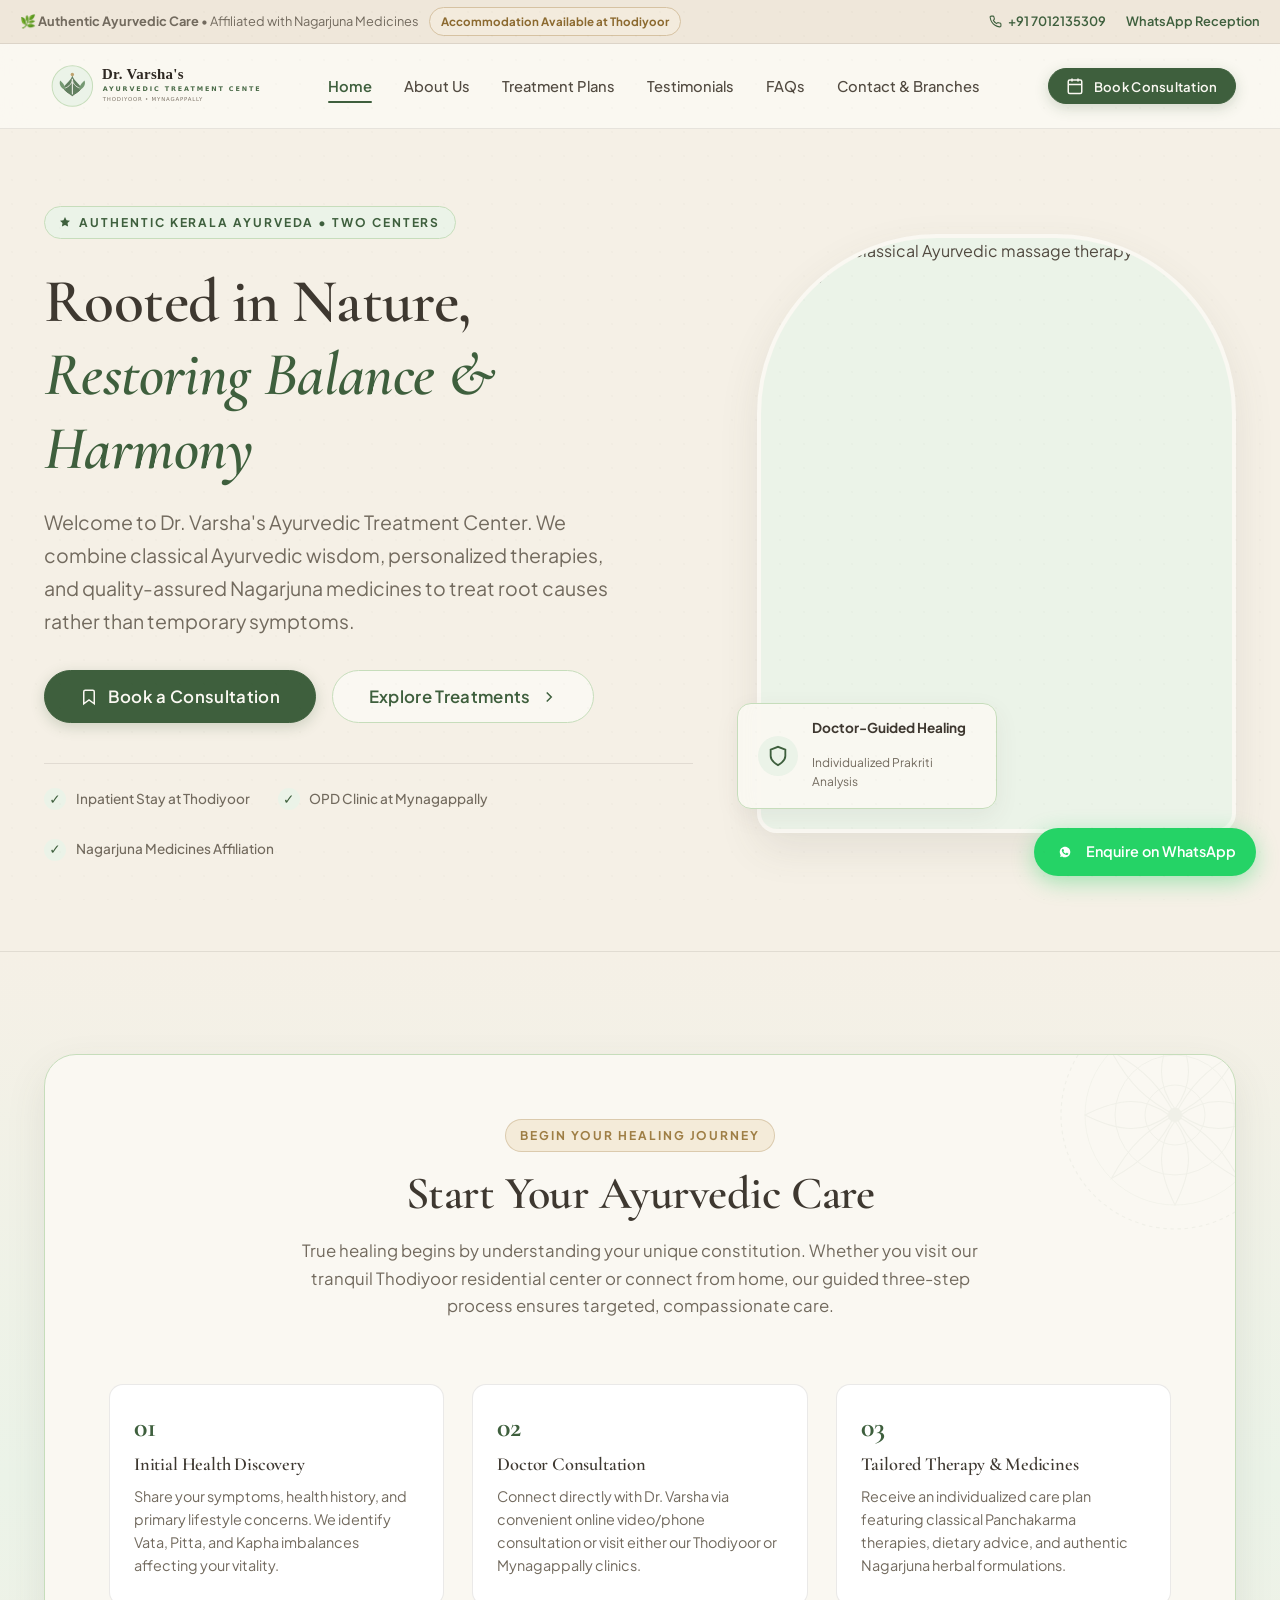
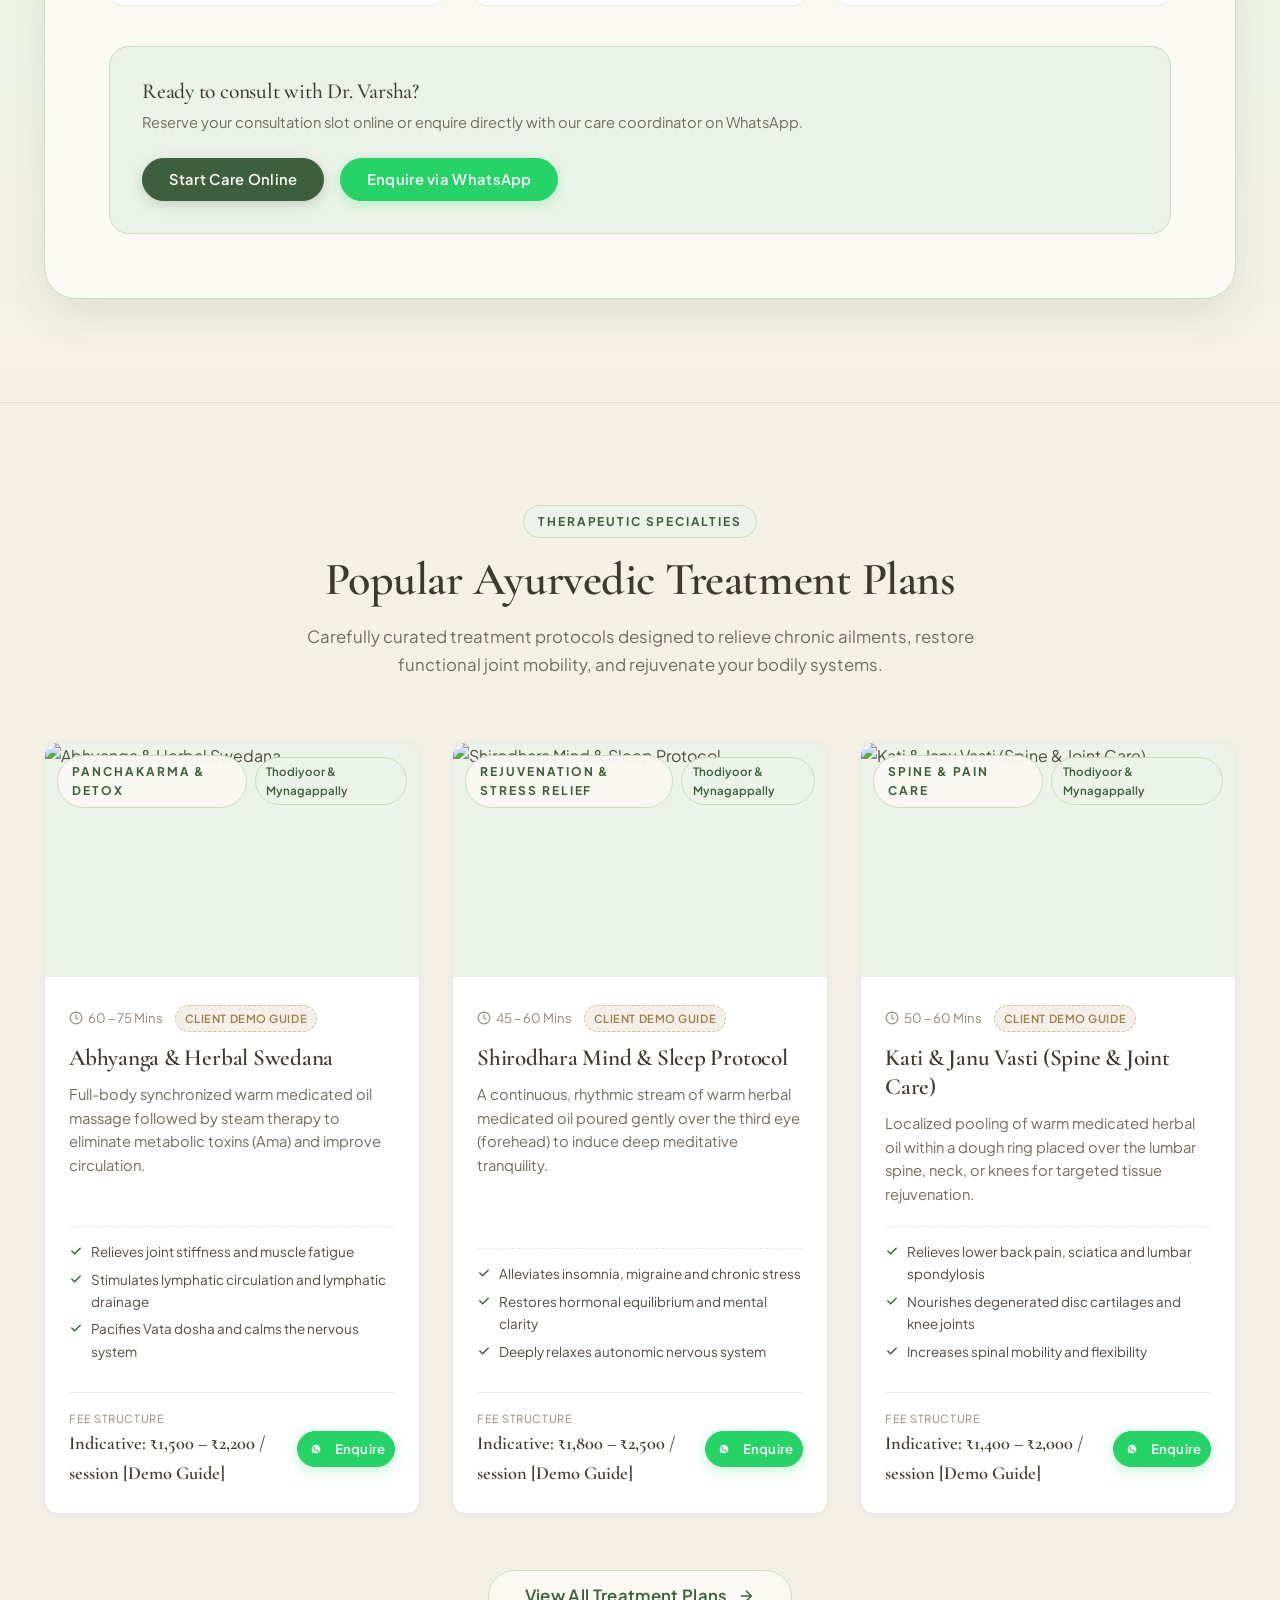
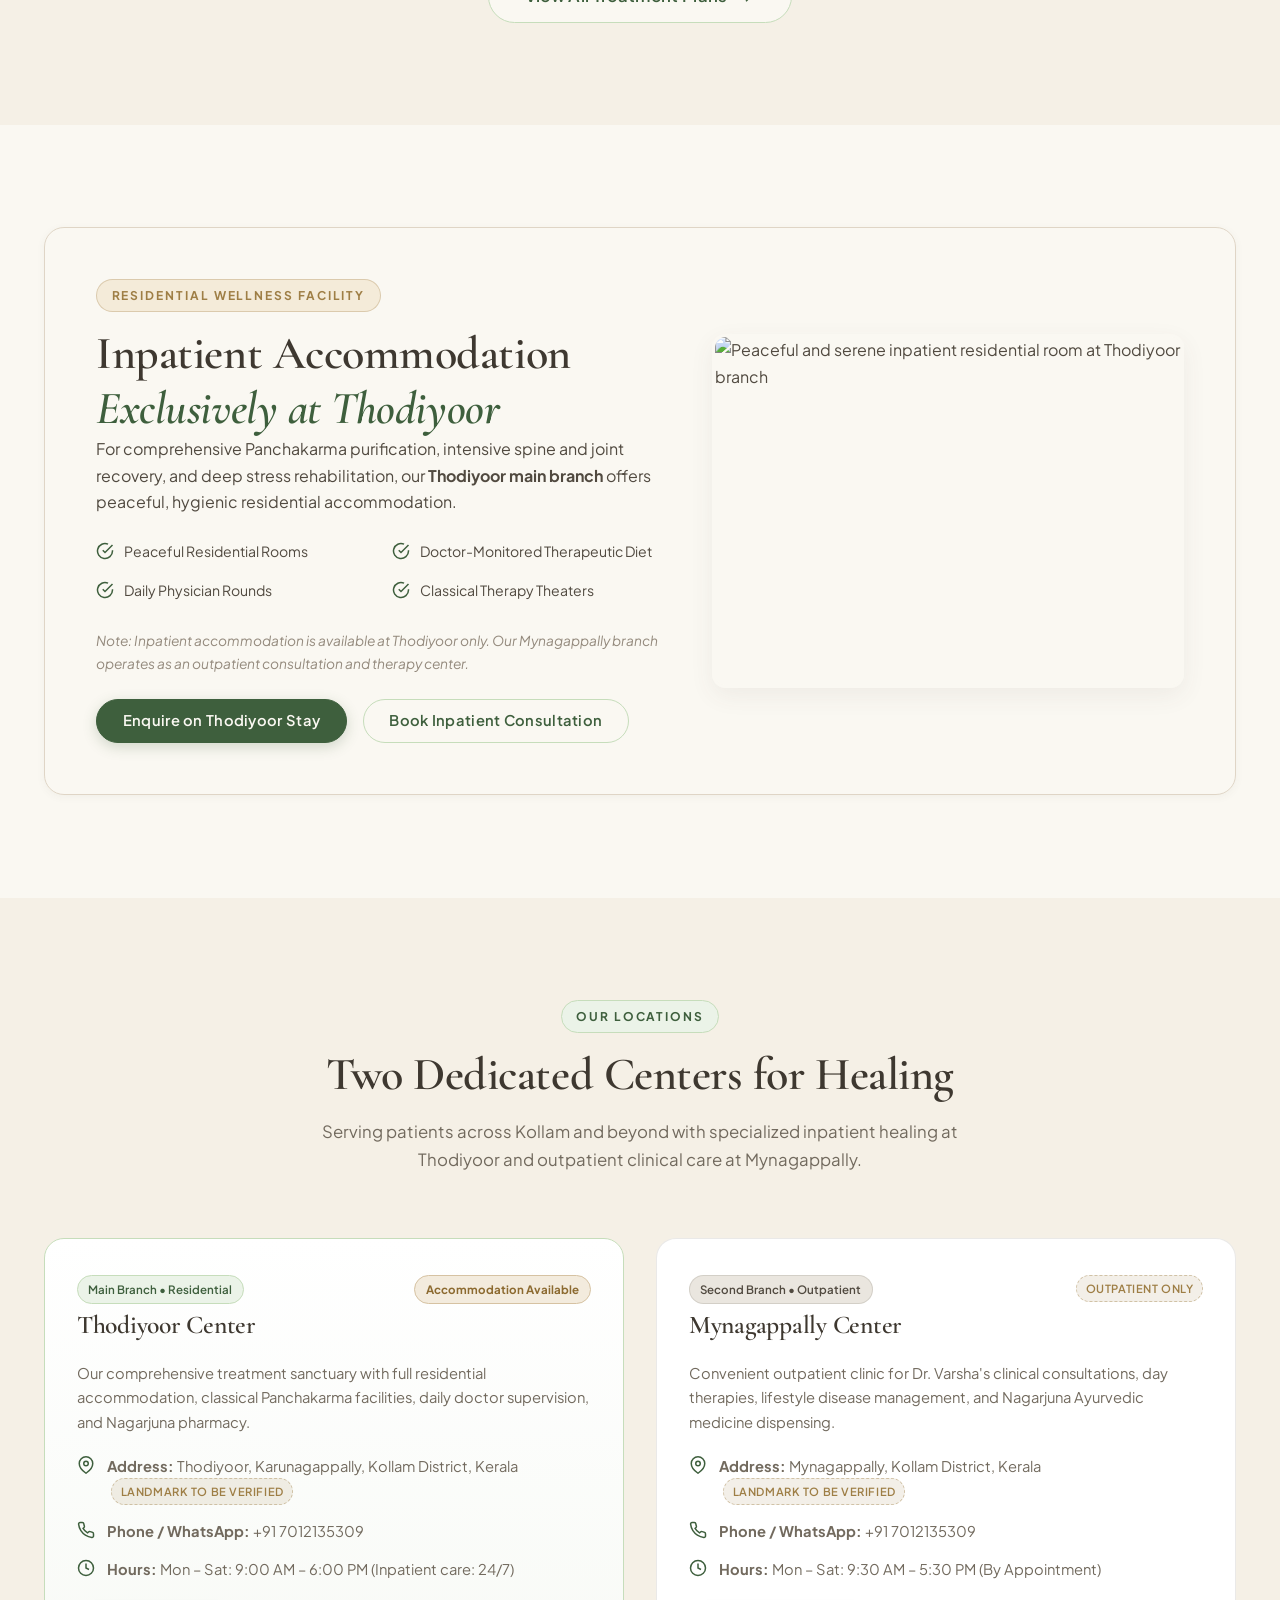
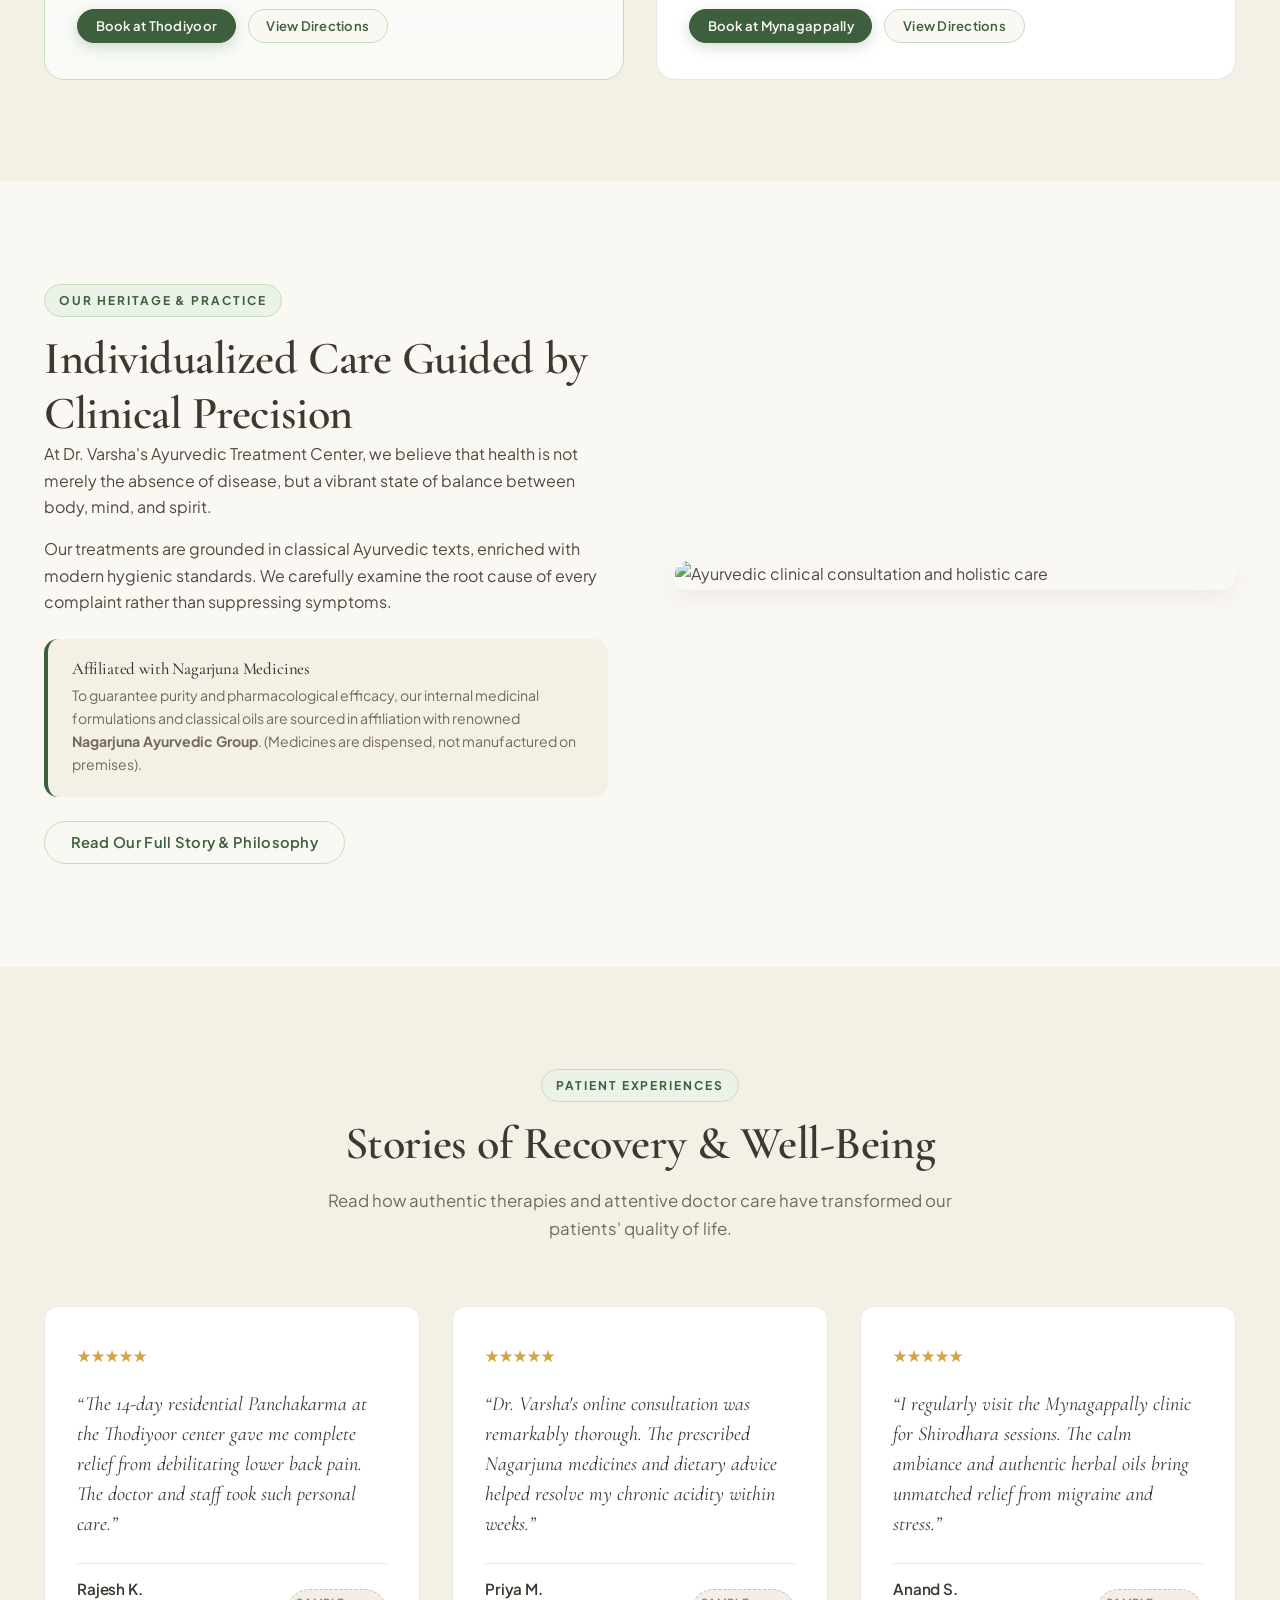
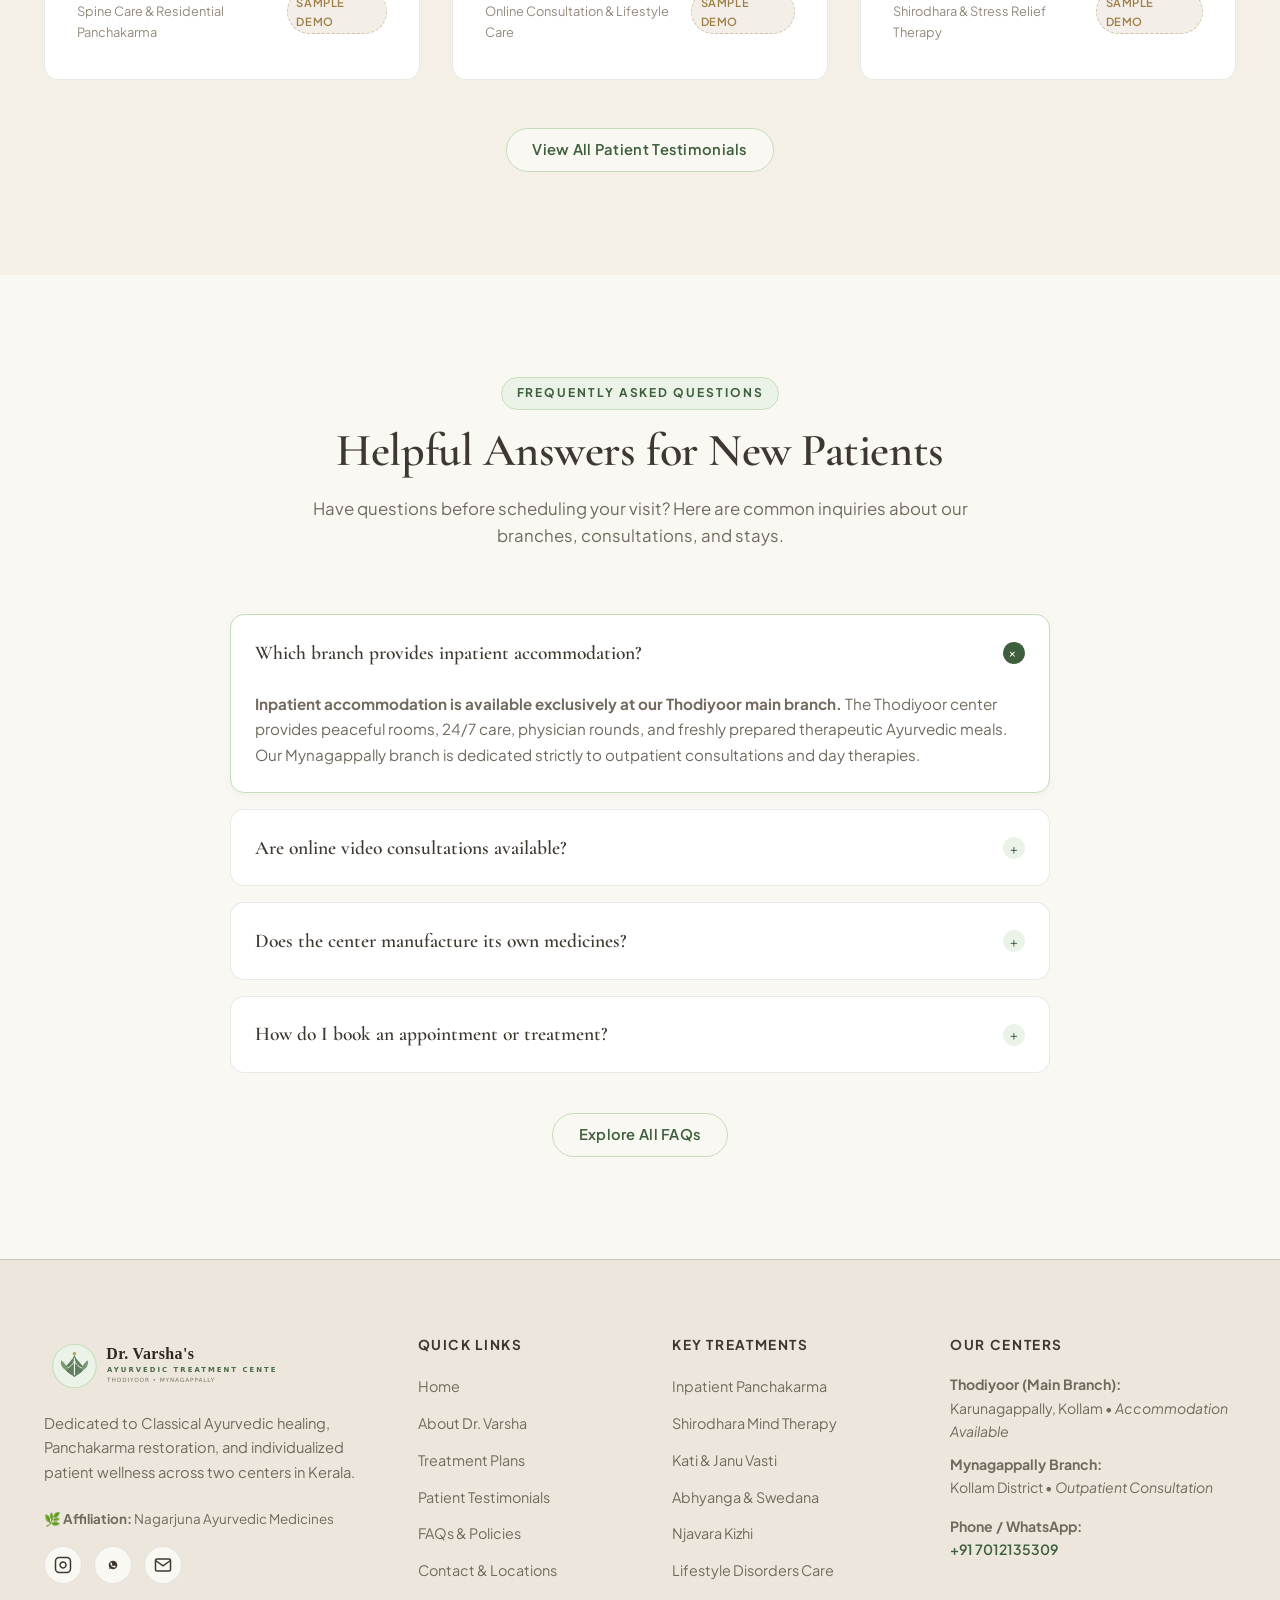
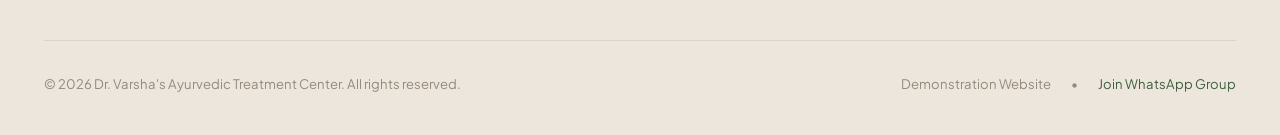
==== index.html @ c25fe2f5 "initial commit" ====
<!DOCTYPE html>
<html lang="en">
<head>
  <meta charset="UTF-8">
  <meta name="viewport" content="width=device-width, initial-scale=1.0">
  <title>Dr. Varsha's Ayurvedic Treatment Center | Authentic Healing & Wellness</title>
  <meta name="description" content="Experience authentic Ayurvedic treatments, personalized Panchakarma, and doctor-led holistic care at Dr. Varsha's Ayurvedic Treatment Center in Thodiyoor and Mynagappally, Kerala.">
  <link rel="icon" type="image/svg+xml" href="assets/icons/logo.svg">
  
  <!-- Stylesheets -->
  <link rel="stylesheet" href="css/styles.css">
  <link rel="stylesheet" href="css/components.css">
  <link rel="stylesheet" href="css/animations.css">
</head>
<body>

  <!-- ==========================================================================
       Top Notice Bar
       ========================================================================== -->
  <div class="top-notice-bar">
    <div class="top-notice-content">
      <div class="top-notice-text">
        <span>🌿 <strong>Authentic Ayurvedic Care</strong> • Affiliated with Nagarjuna Medicines</span>
        <span class="badge-accommodation">Accommodation Available at Thodiyoor</span>
      </div>
      <div class="top-notice-links">
        <a href="tel:+917012135309" class="top-notice-link">
          <svg width="13" height="13" viewBox="0 0 24 24" fill="none" stroke="currentColor" stroke-width="2">
            <path d="M22 16.92v3a2 2 0 01-2.18 2 19.79 19.79 0 01-8.63-3.07 19.5 19.5 0 01-6-6 19.79 19.79 0 01-3.07-8.67A2 2 0 014.11 2h3a2 2 0 012 1.72 12.84 12.84 0 00.7 2.81 2 2 0 01-.45 2.11L8.09 9.91a16 16 0 006 6l1.27-1.27a2 2 0 012.11-.45 12.84 12.84 0 002.81.7A2 2 0 0122 16.92z"/>
          </svg>
          +91 7012135309
        </a>
        <a href="https://wa.me/917012135309" target="_blank" rel="noopener noreferrer" class="top-notice-link">
          WhatsApp Reception
        </a>
      </div>
    </div>
  </div>

  <!-- ==========================================================================
       Header & Navigation
       ========================================================================== -->
  <header class="site-header">
    <div class="nav-container">
      <a href="index.html" class="site-logo" aria-label="Dr. Varsha's Ayurvedic Treatment Center">
        <img src="assets/icons/logo.svg" alt="Dr. Varsha's Ayurvedic Treatment Center Logo" width="280" height="70">
      </a>

      <!-- Desktop Nav -->
      <nav class="nav-desktop" aria-label="Primary Navigation">
        <ul class="nav-menu">
          <li><a href="index.html" class="nav-link is-active">Home</a></li>
          <li><a href="about.html" class="nav-link">About Us</a></li>
          <li><a href="treatments.html" class="nav-link">Treatment Plans</a></li>
          <li><a href="testimonials.html" class="nav-link">Testimonials</a></li>
          <li><a href="faqs.html" class="nav-link">FAQs</a></li>
          <li><a href="contact.html" class="nav-link">Contact & Branches</a></li>
        </ul>
      </nav>

      <!-- Desktop Header Actions -->
      <div class="nav-actions">
        <button type="button" class="btn btn-primary btn-sm" data-action="open-modal">
          <svg viewBox="0 0 24 24" fill="none" stroke="currentColor" stroke-width="2">
            <rect x="3" y="4" width="18" height="18" rx="2" ry="2"></rect>
            <line x1="16" y1="2" x2="16" y2="6"></line>
            <line x1="8" y1="2" x2="8" y2="6"></line>
            <line x1="3" y1="10" x2="21" y2="10"></line>
          </svg>
          Book Consultation
        </button>

        <!-- Mobile Menu Toggle Button -->
        <button type="button" class="mobile-nav-toggle" aria-label="Toggle navigation menu" aria-expanded="false">
          <svg viewBox="0 0 24 24" fill="none" stroke="currentColor" stroke-width="2" stroke-linecap="round">
            <line x1="3" y1="12" x2="21" y2="12"></line>
            <line x1="3" y1="6" x2="21" y2="6"></line>
            <line x1="3" y1="18" x2="21" y2="18"></line>
          </svg>
        </button>
      </div>
    </div>

    <!-- Mobile Drawer -->
    <div class="mobile-nav-drawer" aria-label="Mobile Navigation Drawer">
      <div>
        <div style="margin-bottom: 2rem;">
          <img src="assets/icons/logo.svg" alt="Dr. Varsha's Logo" style="height: 50px;">
        </div>
        <ul class="mobile-nav-list">
          <li><a href="index.html" class="mobile-nav-link is-active">Home</a></li>
          <li><a href="about.html" class="mobile-nav-link">About Us</a></li>
          <li><a href="treatments.html" class="mobile-nav-link">Treatment Plans</a></li>
          <li><a href="testimonials.html" class="mobile-nav-link">Testimonials</a></li>
          <li><a href="faqs.html" class="mobile-nav-link">FAQs</a></li>
          <li><a href="contact.html" class="mobile-nav-link">Contact & Branches</a></li>
        </ul>
      </div>
      <div>
        <button type="button" class="btn btn-primary btn-block" style="margin-bottom: 0.75rem;" data-action="open-modal">
          Book Consultation
        </button>
        <a href="https://wa.me/917012135309" target="_blank" rel="noopener noreferrer" class="btn btn-whatsapp btn-block">
          WhatsApp Reception
        </a>
      </div>
    </div>
  </header>

  <main id="mainContent">

    <!-- ==========================================================================
         Hero Section
         ========================================================================== -->
    <section class="hero-section bg-warm-beige">
      <div class="container">
        <div class="hero-grid">
          
          <!-- Hero Copy -->
          <div class="hero-content reveal-on-scroll">
            <span class="eyebrow">
              <svg class="eyebrow-icon" viewBox="0 0 24 24">
                <path d="M12 2L15.09 8.26L22 9.27L17 14.14L18.18 21.02L12 17.77L5.82 21.02L7 14.14L2 9.27L8.91 8.26L12 2Z"/>
              </svg>
              Authentic Kerala Ayurveda • Two Centers
            </span>

            <h1 class="hero-title">
              Rooted in Nature, <br>
              <span class="highlight-text">Restoring Balance & Harmony</span>
            </h1>

            <p class="hero-lead">
              Welcome to Dr. Varsha's Ayurvedic Treatment Center. We combine classical Ayurvedic wisdom, personalized therapies, and quality-assured Nagarjuna medicines to treat root causes rather than temporary symptoms.
            </p>

            <div class="hero-cta-group">
              <button type="button" class="btn btn-primary btn-lg" data-action="open-modal">
                <svg viewBox="0 0 24 24" fill="none" stroke="currentColor" stroke-width="2">
                  <path d="M19 21l-7-5-7 5V5a2 2 0 0 1 2-2h10a2 2 0 0 1 2 2z"></path>
                </svg>
                Book a Consultation
              </button>
              <a href="treatments.html" class="btn btn-secondary btn-lg">
                Explore Treatments
                <svg viewBox="0 0 24 24" fill="none" stroke="currentColor" stroke-width="2">
                  <polyline points="9 18 15 12 9 6"></polyline>
                </svg>
              </a>
            </div>

            <!-- Trust Strip -->
            <div class="hero-trust-strip">
              <div class="trust-item">
                <span class="trust-item-icon">✓</span>
                <span>Inpatient Stay at Thodiyoor</span>
              </div>
              <div class="trust-item">
                <span class="trust-item-icon">✓</span>
                <span>OPD Clinic at Mynagappally</span>
              </div>
              <div class="trust-item">
                <span class="trust-item-icon">✓</span>
                <span>Nagarjuna Medicines Affiliation</span>
              </div>
            </div>
          </div>

          <!-- Hero Visual Composition -->
          <div class="hero-visual reveal-on-scroll">
            <div class="hero-image-frame">
              <img src="https://images.unsplash.com/photo-1600334129128-685c5582fd35?auto=format&fit=crop&w=1000&q=80" 
                   alt="Authentic classical Ayurvedic massage therapy at Dr. Varsha's" 
                   loading="eager" />
            </div>

            <!-- Floating Badge Inspired by Concept 2 -->
            <div class="hero-floating-card float-gentle">
              <div class="hero-floating-icon">
                <svg width="22" height="22" viewBox="0 0 24 24" fill="none" stroke="currentColor" stroke-width="2">
                  <path d="M12 22s8-4 8-10V5l-8-3-8 3v7c0 6 8 10 8 10z"/>
                </svg>
              </div>
              <div>
                <p class="hero-floating-title">Doctor-Guided Healing</p>
                <p class="hero-floating-sub">Individualized Prakriti Analysis</p>
              </div>
            </div>
          </div>

        </div>
      </div>
    </section>

    <!-- ==========================================================================
         "START YOUR AYURVEDIC CARE" Section (Client's Favourite Concept 2)
         ========================================================================== -->
    <section class="section start-care-section" id="startCare">
      <div class="container">
        <div class="start-care-container reveal-on-scroll">
          <div class="section-header">
            <span class="eyebrow eyebrow-gold">Begin Your Healing Journey</span>
            <h2 class="section-title">Start Your Ayurvedic Care</h2>
            <p class="section-description">
              True healing begins by understanding your unique constitution. Whether you visit our tranquil Thodiyoor residential center or connect from home, our guided three-step process ensures targeted, compassionate care.
            </p>
          </div>

          <!-- 3-Step Guided Care Flow -->
          <div class="care-steps-grid reveal-stagger">
            
            <div class="care-step-card">
              <div class="care-step-number">01</div>
              <h3 class="care-step-title">Initial Health Discovery</h3>
              <p class="care-step-desc">
                Share your symptoms, health history, and primary lifestyle concerns. We identify Vata, Pitta, and Kapha imbalances affecting your vitality.
              </p>
            </div>

            <div class="care-step-card">
              <div class="care-step-number">02</div>
              <h3 class="care-step-title">Doctor Consultation</h3>
              <p class="care-step-desc">
                Connect directly with Dr. Varsha via convenient online video/phone consultation or visit either our Thodiyoor or Mynagappally clinics.
              </p>
            </div>

            <div class="care-step-card">
              <div class="care-step-number">03</div>
              <h3 class="care-step-title">Tailored Therapy & Medicines</h3>
              <p class="care-step-desc">
                Receive an individualized care plan featuring classical Panchakarma therapies, dietary advice, and authentic Nagarjuna herbal formulations.
              </p>
            </div>

          </div>

          <!-- Interactive Action Box -->
          <div class="care-action-box">
            <div class="care-action-text">
              <h4>Ready to consult with Dr. Varsha?</h4>
              <p>Reserve your consultation slot online or enquire directly with our care coordinator on WhatsApp.</p>
            </div>
            <div class="flex items-center gap-2 flex-wrap">
              <button type="button" class="btn btn-primary" data-action="open-modal">
                Start Care Online
              </button>
              <button type="button" class="btn btn-whatsapp" onclick="openBookingModal({ mode: 'WhatsApp Online Consultation' })">
                Enquire via WhatsApp
              </button>
            </div>
          </div>

        </div>
      </div>
    </section>

    <!-- ==========================================================================
         Popular Treatments Preview
         ========================================================================== -->
    <section class="section bg-warm-beige">
      <div class="container">
        <div class="section-header">
          <span class="eyebrow">Therapeutic Specialties</span>
          <h2 class="section-title">Popular Ayurvedic Treatment Plans</h2>
          <p class="section-description">
            Carefully curated treatment protocols designed to relieve chronic ailments, restore functional joint mobility, and rejuvenate your bodily systems.
          </p>
        </div>

        <!-- Rendered dynamically by main.js from TREATMENTS_DATA -->
        <div class="treatments-grid" id="homeTreatmentsPreview"></div>

        <div class="text-center" style="margin-top: 3.5rem;">
          <a href="treatments.html" class="btn btn-secondary btn-lg">
            View All Treatment Plans
            <svg viewBox="0 0 24 24" fill="none" stroke="currentColor" stroke-width="2">
              <line x1="5" y1="12" x2="19" y2="12"></line>
              <polyline points="12 5 19 12 12 19"></polyline>
            </svg>
          </a>
        </div>
      </div>
    </section>

    <!-- ==========================================================================
         Thodiyoor Inpatient Accommodation Spotlight
         ========================================================================== -->
    <section class="section bg-ivory">
      <div class="container">
        <div class="accommodation-banner reveal-on-scroll">
          <div class="accommodation-content">
            <span class="eyebrow eyebrow-gold">Residential Wellness Facility</span>
            <h2>Inpatient Accommodation <br><span class="italic" style="color:var(--brand-primary);">Exclusively at Thodiyoor</span></h2>
            <p>
              For comprehensive Panchakarma purification, intensive spine and joint recovery, and deep stress rehabilitation, our <strong>Thodiyoor main branch</strong> offers peaceful, hygienic residential accommodation.
            </p>

            <div class="accommodation-features">
              <div class="acc-feature-item">
                <svg width="18" height="18" viewBox="0 0 24 24" fill="none" stroke="#3E5F3D" stroke-width="2">
                  <path d="M22 11.08V12a10 10 0 1 1-5.93-9.14"></path>
                  <polyline points="22 4 12 14.01 9 11.01"></polyline>
                </svg>
                <span>Peaceful Residential Rooms</span>
              </div>
              <div class="acc-feature-item">
                <svg width="18" height="18" viewBox="0 0 24 24" fill="none" stroke="#3E5F3D" stroke-width="2">
                  <path d="M22 11.08V12a10 10 0 1 1-5.93-9.14"></path>
                  <polyline points="22 4 12 14.01 9 11.01"></polyline>
                </svg>
                <span>Doctor-Monitored Therapeutic Diet</span>
              </div>
              <div class="acc-feature-item">
                <svg width="18" height="18" viewBox="0 0 24 24" fill="none" stroke="#3E5F3D" stroke-width="2">
                  <path d="M22 11.08V12a10 10 0 1 1-5.93-9.14"></path>
                  <polyline points="22 4 12 14.01 9 11.01"></polyline>
                </svg>
                <span>Daily Physician Rounds</span>
              </div>
              <div class="acc-feature-item">
                <svg width="18" height="18" viewBox="0 0 24 24" fill="none" stroke="#3E5F3D" stroke-width="2">
                  <path d="M22 11.08V12a10 10 0 1 1-5.93-9.14"></path>
                  <polyline points="22 4 12 14.01 9 11.01"></polyline>
                </svg>
                <span>Classical Therapy Theaters</span>
              </div>
            </div>

            <p style="font-size:0.86rem; color:var(--text-light); margin-bottom:1.5rem;">
              <em>Note: Inpatient accommodation is available at Thodiyoor only. Our Mynagappally branch operates as an outpatient consultation and therapy center.</em>
            </p>

            <div class="flex gap-2 flex-wrap">
              <button type="button" class="btn btn-primary" onclick="enquireAccommodationWhatsApp()">
                Enquire on Thodiyoor Stay
              </button>
              <button type="button" class="btn btn-secondary" data-action="open-modal" data-branch="Thodiyoor (with Accommodation)">
                Book Inpatient Consultation
              </button>
            </div>
          </div>

          <div class="accommodation-media">
            <img src="https://images.unsplash.com/photo-1590490360182-c33d57733427?auto=format&fit=crop&w=800&q=80" 
                 alt="Peaceful and serene inpatient residential room at Thodiyoor branch" 
                 loading="lazy" />
          </div>
        </div>
      </div>
    </section>

    <!-- ==========================================================================
         Two Branches Showcase
         ========================================================================== -->
    <section class="section bg-warm-beige" id="branches">
      <div class="container">
        <div class="section-header">
          <span class="eyebrow">Our Locations</span>
          <h2 class="section-title">Two Dedicated Centers for Healing</h2>
          <p class="section-description">
            Serving patients across Kollam and beyond with specialized inpatient healing at Thodiyoor and outpatient clinical care at Mynagappally.
          </p>
        </div>

        <div class="branches-grid">
          
          <!-- Branch 1: Thodiyoor (Main Branch) -->
          <article class="branch-card is-main reveal-on-scroll">
            <div class="branch-header">
              <div>
                <span class="badge-branch-thodiyoor">Main Branch • Residential</span>
                <h3 class="branch-title" style="margin-top:0.4rem;">Thodiyoor Center</h3>
              </div>
              <span class="badge-accommodation">Accommodation Available</span>
            </div>

            <p style="color:var(--text-muted); font-size:0.92rem; margin-bottom:1.25rem;">
              Our comprehensive treatment sanctuary with full residential accommodation, classical Panchakarma facilities, daily doctor supervision, and Nagarjuna pharmacy.
            </p>

            <ul class="branch-info-list">
              <li class="branch-info-item">
                <svg viewBox="0 0 24 24" fill="none" stroke="currentColor" stroke-width="2">
                  <path d="M21 10c0 7-9 13-9 13s-9-6-9-13a9 9 0 0 1 18 0z"></path>
                  <circle cx="12" cy="10" r="3"></circle>
                </svg>
                <div>
                  <strong>Address:</strong> Thodiyoor, Karunagappally, Kollam District, Kerala
                  <span class="badge-placeholder" style="margin-left:4px;">Landmark to be verified</span>
                </div>
              </li>
              <li class="branch-info-item">
                <svg viewBox="0 0 24 24" fill="none" stroke="currentColor" stroke-width="2">
                  <path d="M22 16.92v3a2 2 0 01-2.18 2 19.79 19.79 0 01-8.63-3.07 19.5 19.5 0 01-6-6 19.79 19.79 0 01-3.07-8.67A2 2 0 014.11 2h3a2 2 0 012 1.72 12.84 12.84 0 00.7 2.81 2 2 0 01-.45 2.11L8.09 9.91a16 16 0 006 6l1.27-1.27a2 2 0 012.11-.45 12.84 12.84 0 002.81.7A2 2 0 0122 16.92z"/>
                </svg>
                <div>
                  <strong>Phone / WhatsApp:</strong> +91 7012135309
                </div>
              </li>
              <li class="branch-info-item">
                <svg viewBox="0 0 24 24" fill="none" stroke="currentColor" stroke-width="2">
                  <circle cx="12" cy="12" r="10"></circle>
                  <polyline points="12 6 12 12 16 14"></polyline>
                </svg>
                <div>
                  <strong>Hours:</strong> Mon – Sat: 9:00 AM – 6:00 PM (Inpatient care: 24/7)
                </div>
              </li>
            </ul>

            <div class="branch-actions">
              <button type="button" class="btn btn-primary btn-sm" data-action="open-modal" data-branch="Thodiyoor Main Branch">
                Book at Thodiyoor
              </button>
              <a href="contact.html#thodiyoorMap" class="btn btn-secondary btn-sm">
                View Directions
              </a>
            </div>
          </article>

          <!-- Branch 2: Mynagappally -->
          <article class="branch-card reveal-on-scroll">
            <div class="branch-header">
              <div>
                <span class="badge-branch-mynagappally">Second Branch • Outpatient</span>
                <h3 class="branch-title" style="margin-top:0.4rem;">Mynagappally Center</h3>
              </div>
              <span class="badge-placeholder">Outpatient Only</span>
            </div>

            <p style="color:var(--text-muted); font-size:0.92rem; margin-bottom:1.25rem;">
              Convenient outpatient clinic for Dr. Varsha's clinical consultations, day therapies, lifestyle disease management, and Nagarjuna Ayurvedic medicine dispensing.
            </p>

            <ul class="branch-info-list">
              <li class="branch-info-item">
                <svg viewBox="0 0 24 24" fill="none" stroke="currentColor" stroke-width="2">
                  <path d="M21 10c0 7-9 13-9 13s-9-6-9-13a9 9 0 0 1 18 0z"></path>
                  <circle cx="12" cy="10" r="3"></circle>
                </svg>
                <div>
                  <strong>Address:</strong> Mynagappally, Kollam District, Kerala
                  <span class="badge-placeholder" style="margin-left:4px;">Landmark to be verified</span>
                </div>
              </li>
              <li class="branch-info-item">
                <svg viewBox="0 0 24 24" fill="none" stroke="currentColor" stroke-width="2">
                  <path d="M22 16.92v3a2 2 0 01-2.18 2 19.79 19.79 0 01-8.63-3.07 19.5 19.5 0 01-6-6 19.79 19.79 0 01-3.07-8.67A2 2 0 014.11 2h3a2 2 0 012 1.72 12.84 12.84 0 00.7 2.81 2 2 0 01-.45 2.11L8.09 9.91a16 16 0 006 6l1.27-1.27a2 2 0 012.11-.45 12.84 12.84 0 002.81.7A2 2 0 0122 16.92z"/>
                </svg>
                <div>
                  <strong>Phone / WhatsApp:</strong> +91 7012135309
                </div>
              </li>
              <li class="branch-info-item">
                <svg viewBox="0 0 24 24" fill="none" stroke="currentColor" stroke-width="2">
                  <circle cx="12" cy="12" r="10"></circle>
                  <polyline points="12 6 12 12 16 14"></polyline>
                </svg>
                <div>
                  <strong>Hours:</strong> Mon – Sat: 9:30 AM – 5:30 PM (By Appointment)
                </div>
              </li>
            </ul>

            <div class="branch-actions">
              <button type="button" class="btn btn-primary btn-sm" data-action="open-modal" data-branch="Mynagappally Branch">
                Book at Mynagappally
              </button>
              <a href="contact.html#mynagappallyMap" class="btn btn-secondary btn-sm">
                View Directions
              </a>
            </div>
          </article>

        </div>
      </div>
    </section>

    <!-- ==========================================================================
         About & Nagarjuna Affiliation Preview
         ========================================================================== -->
    <section class="section bg-ivory">
      <div class="container">
        <div style="display: grid; grid-template-columns: 1fr 1fr; gap: clamp(2rem, 5vw, 4rem); align-items: center;">
          <div class="reveal-on-scroll">
            <span class="eyebrow">Our Heritage & Practice</span>
            <h2>Individualized Care Guided by Clinical Precision</h2>
            <p>
              At Dr. Varsha's Ayurvedic Treatment Center, we believe that health is not merely the absence of disease, but a vibrant state of balance between body, mind, and spirit.
            </p>
            <p>
              Our treatments are grounded in classical Ayurvedic texts, enriched with modern hygienic standards. We carefully examine the root cause of every complaint rather than suppressing symptoms.
            </p>

            <div style="background:var(--bg-warm-beige); padding:1.25rem 1.5rem; border-radius:var(--radius-md); border-left:4px solid var(--brand-primary); margin:1.5rem 0;">
              <h4 style="font-size:1.05rem; margin-bottom:0.25rem;">Affiliated with Nagarjuna Medicines</h4>
              <p style="font-size:0.88rem; color:var(--text-muted); margin:0;">
                To guarantee purity and pharmacological efficacy, our internal medicinal formulations and classical oils are sourced in affiliation with renowned <strong>Nagarjuna Ayurvedic Group</strong>. (Medicines are dispensed, not manufactured on premises).
              </p>
            </div>

            <a href="about.html" class="btn btn-secondary">
              Read Our Full Story & Philosophy
            </a>
          </div>

          <div class="reveal-on-scroll">
            <div style="border-radius:var(--radius-lg); overflow:hidden; box-shadow:var(--shadow-md); border:3px solid #FAF8F2;">
              <img src="https://images.unsplash.com/photo-1544367567-0f2fcb009e0b?auto=format&fit=crop&w=800&q=80" 
                   alt="Ayurvedic clinical consultation and holistic care" 
                   loading="lazy" />
            </div>
          </div>
        </div>
      </div>
    </section>

    <!-- ==========================================================================
         Testimonials Preview
         ========================================================================== -->
    <section class="section bg-warm-beige">
      <div class="container">
        <div class="section-header">
          <span class="eyebrow">Patient Experiences</span>
          <h2 class="section-title">Stories of Recovery & Well-Being</h2>
          <p class="section-description">
            Read how authentic therapies and attentive doctor care have transformed our patients' quality of life.
          </p>
        </div>

        <div class="testimonials-grid">
          
          <div class="testimonial-card reveal-on-scroll">
            <div class="testimonial-stars">★★★★★</div>
            <p class="testimonial-quote">
              “The 14-day residential Panchakarma at the Thodiyoor center gave me complete relief from debilitating lower back pain. The doctor and staff took such personal care.”
            </p>
            <div class="testimonial-author">
              <div class="author-meta">
                <h5>Rajesh K.</h5>
                <p>Spine Care & Residential Panchakarma</p>
              </div>
              <span class="badge-placeholder">Sample Demo</span>
            </div>
          </div>

          <div class="testimonial-card reveal-on-scroll">
            <div class="testimonial-stars">★★★★★</div>
            <p class="testimonial-quote">
              “Dr. Varsha's online consultation was remarkably thorough. The prescribed Nagarjuna medicines and dietary advice helped resolve my chronic acidity within weeks.”
            </p>
            <div class="testimonial-author">
              <div class="author-meta">
                <h5>Priya M.</h5>
                <p>Online Consultation & Lifestyle Care</p>
              </div>
              <span class="badge-placeholder">Sample Demo</span>
            </div>
          </div>

          <div class="testimonial-card reveal-on-scroll">
            <div class="testimonial-stars">★★★★★</div>
            <p class="testimonial-quote">
              “I regularly visit the Mynagappally clinic for Shirodhara sessions. The calm ambiance and authentic herbal oils bring unmatched relief from migraine and stress.”
            </p>
            <div class="testimonial-author">
              <div class="author-meta">
                <h5>Anand S.</h5>
                <p>Shirodhara & Stress Relief Therapy</p>
              </div>
              <span class="badge-placeholder">Sample Demo</span>
            </div>
          </div>

        </div>

        <div class="text-center" style="margin-top: 3rem;">
          <a href="testimonials.html" class="btn btn-secondary">
            View All Patient Testimonials
          </a>
        </div>
      </div>
    </section>

    <!-- ==========================================================================
         FAQ Preview
         ========================================================================== -->
    <section class="section bg-ivory">
      <div class="container">
        <div class="section-header">
          <span class="eyebrow">Frequently Asked Questions</span>
          <h2 class="section-title">Helpful Answers for New Patients</h2>
          <p class="section-description">
            Have questions before scheduling your visit? Here are common inquiries about our branches, consultations, and stays.
          </p>
        </div>

        <div class="faq-list">
          
          <details class="faq-item" open>
            <summary class="faq-summary">
              <span>Which branch provides inpatient accommodation?</span>
              <span class="faq-icon">+</span>
            </summary>
            <div class="faq-content">
              <strong>Inpatient accommodation is available exclusively at our Thodiyoor main branch.</strong> The Thodiyoor center provides peaceful rooms, 24/7 care, physician rounds, and freshly prepared therapeutic Ayurvedic meals. Our Mynagappally branch is dedicated strictly to outpatient consultations and day therapies.
            </div>
          </details>

          <details class="faq-item">
            <summary class="faq-summary">
              <span>Are online video consultations available?</span>
              <span class="faq-icon">+</span>
            </summary>
            <div class="faq-content">
              Yes, Dr. Varsha offers online consultations for patients who live outside Kerala or prefer consulting from home. You can book an appointment via our website or directly on WhatsApp, and follow-up medicines can be dispatched to your location.
            </div>
          </details>

          <details class="faq-item">
            <summary class="faq-summary">
              <span>Does the center manufacture its own medicines?</span>
              <span class="faq-icon">+</span>
            </summary>
            <div class="faq-content">
              No. Medicines are dispensed according to Dr. Varsha's clinical prescriptions. To ensure the highest pharmacological quality and safety, our treatment center is affiliated with the respected <strong>Nagarjuna Ayurvedic Group</strong> for standard herbal preparations, oils, and decoctions.
            </div>
          </details>

          <details class="faq-item">
            <summary class="faq-summary">
              <span>How do I book an appointment or treatment?</span>
              <span class="faq-icon">+</span>
            </summary>
            <div class="faq-content">
              You can simply click the “Book Consultation” button on our website to open our enquiry pop-up, or message us directly on WhatsApp at <strong>+91 7012135309</strong>. Our team will promptly confirm available time slots.
            </div>
          </details>

        </div>

        <div class="text-center" style="margin-top: 2.5rem;">
          <a href="faqs.html" class="btn btn-secondary">
            Explore All FAQs
          </a>
        </div>
      </div>
    </section>

  </main>

  <!-- ==========================================================================
       Consultation Booking Modal ("Start Your Ayurvedic Care" Pop-up)
       ========================================================================== -->
  <div class="modal-backdrop" id="consultationModal" role="dialog" aria-modal="true" aria-labelledby="modalTitle">
    <div class="modal-dialog">
      <div class="modal-header">
        <button type="button" class="modal-close-btn" onclick="closeBookingModal()" aria-label="Close booking modal">
          ✕
        </button>
        <span class="eyebrow" style="margin-bottom:0.4rem;">Start Your Ayurvedic Care</span>
        <h3 id="modalTitle" style="font-size:1.65rem; color:var(--text-main);">Book an Ayurvedic Consultation</h3>
        <p style="font-size:0.88rem; color:var(--text-muted); margin-bottom:0;">
          Fill out the details below. Our team will connect with you via WhatsApp to confirm the appointment.
        </p>
      </div>

      <div class="modal-body">
        <form id="bookingForm" novalidate>
          
          <div class="form-group">
            <label for="modalName" class="form-label">Full Name *</label>
            <input type="text" id="modalName" class="form-input" placeholder="e.g. Ramesh Kumar" required>
            <div class="form-error">Please enter your full name.</div>
          </div>

          <div class="form-group">
            <label for="modalPhone" class="form-label">WhatsApp Contact Number *</label>
            <input type="tel" id="modalPhone" class="form-input" placeholder="e.g. 9876543210" required>
            <div class="form-error">Please enter a valid 10-digit phone number.</div>
          </div>

          <div class="form-group">
            <label for="modalBranch" class="form-label">Consultation Mode & Location *</label>
            <select id="modalBranch" class="form-select" required>
              <option value="">-- Select Preferred Mode --</option>
              <option value="Online Video / Phone Consultation">Online Video / Phone Consultation</option>
              <option value="Thodiyoor Main Branch (Inpatient Stay Available)">Thodiyoor Main Branch (Inpatient Stay Available)</option>
              <option value="Mynagappally Branch (Outpatient Clinic)">Mynagappally Branch (Outpatient Clinic)</option>
            </select>
            <div class="form-error">Please select your consultation mode.</div>
          </div>

          <div class="form-group">
            <label for="modalConcern" class="form-label">Health Concern / Treatment Desired</label>
            <input type="text" id="modalConcern" class="form-input" placeholder="e.g. Chronic back pain, Shirodhara, Panchakarma detox">
          </div>

          <div class="form-group">
            <label for="modalTiming" class="form-label">Preferred Date or Time (Optional)</label>
            <input type="text" id="modalTiming" class="form-input" placeholder="e.g. Tomorrow morning, Weekend slot">
          </div>

          <button type="submit" class="btn btn-primary btn-block btn-lg" style="margin-top:1.5rem;">
            <span>Send Enquiry on WhatsApp</span>
            <svg viewBox="0 0 24 24" fill="currentColor">
              <path d="M12.031 6.172c-3.181 0-5.767 2.586-5.768 5.766-.001 1.298.38 2.27 1.019 3.287l-.582 2.128 2.182-.573c.978.58 1.911.928 3.145.929 3.178 0 5.767-2.587 5.768-5.766.001-3.187-2.575-5.77-5.764-5.771zm3.392 8.244c-.144.405-.837.774-1.17.824-.299.045-.677.063-1.092-.069-.252-.08-.575-.187-.988-.365-1.739-.751-2.874-2.502-2.961-2.617-.087-.116-.708-.94-.708-1.793s.448-1.273.607-1.446c.159-.173.346-.217.462-.217l.332.007c.106.005.249-.04.39.299.144.347.491 1.199.534 1.286.043.087.072.188.014.304-.058.116-.087.188-.173.289l-.26.302c-.087.087-.179.182-.077.357.101.174.45 0.742.966 1.201.666.592 1.228.776 1.401.863.173.087.275.072.376-.043.101-.116.433-.506.549-.679.116-.173.231-.144.39-.087s1.011.477 1.184.564c.173.087.289.13.332.202.043.073.043.419-.101.824z"/>
            </svg>
          </button>

          <p class="text-center" style="font-size:0.78rem; color:var(--text-light); margin-top:0.85rem;">
            * Submitting opens WhatsApp directly with your pre-filled details to chat with our clinic coordinator.
          </p>

        </form>
      </div>
    </div>
  </div>

  <!-- ==========================================================================
       Floating Quick-Action Elements
       ========================================================================== -->
  <div class="floating-actions" id="floatingActions">
    <a href="https://wa.me/917012135309" target="_blank" rel="noopener noreferrer" class="floating-whatsapp-btn" aria-label="Chat on WhatsApp">
      <svg viewBox="0 0 24 24" fill="currentColor">
        <path d="M12.031 6.172c-3.181 0-5.767 2.586-5.768 5.766-.001 1.298.38 2.27 1.019 3.287l-.582 2.128 2.182-.573c.978.58 1.911.928 3.145.929 3.178 0 5.767-2.587 5.768-5.766.001-3.187-2.575-5.77-5.764-5.771zm3.392 8.244c-.144.405-.837.774-1.17.824-.299.045-.677.063-1.092-.069-.252-.08-.575-.187-.988-.365-1.739-.751-2.874-2.502-2.961-2.617-.087-.116-.708-.94-.708-1.793s.448-1.273.607-1.446c.159-.173.346-.217.462-.217l.332.007c.106.005.249-.04.39.299.144.347.491 1.199.534 1.286.043.087.072.188.014.304-.058.116-.087.188-.173.289l-.26.302c-.087.087-.179.182-.077.357.101.174.45 0.742.966 1.201.666.592 1.228.776 1.401.863.173.087.275.072.376-.043.101-.116.433-.506.549-.679.116-.173.231-.144.39-.087s1.011.477 1.184.564c.173.087.289.13.332.202.043.073.043.419-.101.824z"/>
      </svg>
      <span>Enquire on WhatsApp</span>
    </a>
  </div>

  <!-- ==========================================================================
       Site Footer
       ========================================================================== -->
  <footer class="site-footer">
    <div class="container">
      <div class="footer-grid">
        
        <!-- Brand Column -->
        <div class="footer-brand">
          <img src="assets/icons/logo.svg" alt="Dr. Varsha's Ayurvedic Treatment Center" style="height: 58px; margin-bottom: 0.5rem;">
          <p>
            Dedicated to Classical Ayurvedic healing, Panchakarma restoration, and individualized patient wellness across two centers in Kerala.
          </p>
          <div style="font-size: 0.84rem; color: var(--text-muted); margin-bottom: 1rem;">
            🌿 <strong>Affiliation:</strong> Nagarjuna Ayurvedic Medicines
          </div>
          <div class="footer-social-links">
            <a href="https://www.instagram.com/dr.varshasayurveda?stkn=ZWZyY3dxa2pwbnh2" target="_blank" rel="noopener noreferrer" class="social-icon-btn" aria-label="Instagram">
              <svg width="18" height="18" viewBox="0 0 24 24" fill="none" stroke="currentColor" stroke-width="2">
                <rect x="2" y="2" width="20" height="20" rx="5" ry="5"></rect>
                <path d="M16 11.37A4 4 0 1 1 12.63 8 4 4 0 0 1 16 11.37z"></path>
                <line x1="17.5" y1="6.5" x2="17.51" y2="6.5"></line>
              </svg>
            </a>
            <a href="https://chat.whatsapp.com/DfDYIsvoGz2IZXqtNwjoV4?s=sw&p=a&mlu=4&ilr=4" target="_blank" rel="noopener noreferrer" class="social-icon-btn" aria-label="WhatsApp Community">
              <svg width="18" height="18" viewBox="0 0 24 24" fill="currentColor">
                <path d="M12.031 6.172c-3.181 0-5.767 2.586-5.768 5.766-.001 1.298.38 2.27 1.019 3.287l-.582 2.128 2.182-.573c.978.58 1.911.928 3.145.929 3.178 0 5.767-2.587 5.768-5.766.001-3.187-2.575-5.77-5.764-5.771zm3.392 8.244c-.144.405-.837.774-1.17.824-.299.045-.677.063-1.092-.069-.252-.08-.575-.187-.988-.365-1.739-.751-2.874-2.502-2.961-2.617-.087-.116-.708-.94-.708-1.793s.448-1.273.607-1.446c.159-.173.346-.217.462-.217l.332.007c.106.005.249-.04.39.299.144.347.491 1.199.534 1.286.043.087.072.188.014.304-.058.116-.087.188-.173.289l-.26.302c-.087.087-.179.182-.077.357.101.174.45 0.742.966 1.201.666.592 1.228.776 1.401.863.173.087.275.072.376-.043.101-.116.433-.506.549-.679.116-.173.231-.144.39-.087s1.011.477 1.184.564c.173.087.289.13.332.202.043.073.043.419-.101.824z"/>
              </svg>
            </a>
            <a href="mailto:drvarshasayurveda@gmail.com" class="social-icon-btn" aria-label="Email">
              <svg width="18" height="18" viewBox="0 0 24 24" fill="none" stroke="currentColor" stroke-width="2">
                <path d="M4 4h16c1.1 0 2 .9 2 2v12c0 1.1-.9 2-2 2H4c-1.1 0-2-.9-2-2V6c0-1.1.9-2 2-2z"></path>
                <polyline points="22,6 12,13 2,6"></polyline>
              </svg>
            </a>
          </div>
        </div>

        <!-- Quick Links -->
        <div>
          <h4 class="footer-heading">Quick Links</h4>
          <ul class="footer-links">
            <li><a href="index.html" class="footer-link">Home</a></li>
            <li><a href="about.html" class="footer-link">About Dr. Varsha</a></li>
            <li><a href="treatments.html" class="footer-link">Treatment Plans</a></li>
            <li><a href="testimonials.html" class="footer-link">Patient Testimonials</a></li>
            <li><a href="faqs.html" class="footer-link">FAQs & Policies</a></li>
            <li><a href="contact.html" class="footer-link">Contact & Locations</a></li>
          </ul>
        </div>

        <!-- Treatments Column -->
        <div>
          <h4 class="footer-heading">Key Treatments</h4>
          <ul class="footer-links">
            <li><a href="treatments.html" class="footer-link">Inpatient Panchakarma</a></li>
            <li><a href="treatments.html" class="footer-link">Shirodhara Mind Therapy</a></li>
            <li><a href="treatments.html" class="footer-link">Kati & Janu Vasti</a></li>
            <li><a href="treatments.html" class="footer-link">Abhyanga & Swedana</a></li>
            <li><a href="treatments.html" class="footer-link">Njavara Kizhi</a></li>
            <li><a href="treatments.html" class="footer-link">Lifestyle Disorders Care</a></li>
          </ul>
        </div>

        <!-- Locations & Contact -->
        <div>
          <h4 class="footer-heading">Our Centers</h4>
          <p style="font-size:0.88rem; color:var(--text-muted); margin-bottom:0.6rem;">
            <strong>Thodiyoor (Main Branch):</strong><br>
            Karunagappally, Kollam • <em>Accommodation Available</em>
          </p>
          <p style="font-size:0.88rem; color:var(--text-muted); margin-bottom:1rem;">
            <strong>Mynagappally Branch:</strong><br>
            Kollam District • <em>Outpatient Consultation</em>
          </p>
          <p style="font-size:0.88rem; color:var(--text-muted);">
            <strong>Phone / WhatsApp:</strong><br>
            <a href="tel:+917012135309" style="color:var(--brand-primary); font-weight:600;">+91 7012135309</a>
          </p>
        </div>

      </div>

      <!-- Bottom Bar -->
      <div class="footer-bottom">
        <div>
          &copy; 2026 Dr. Varsha's Ayurvedic Treatment Center. All rights reserved.
        </div>
        <div style="display:flex; gap:1.25rem;">
          <span>Demonstration Website</span>
          <span>•</span>
          <a href="https://chat.whatsapp.com/DfDYIsvoGz2IZXqtNwjoV4?s=sw&p=a&mlu=4&ilr=4" target="_blank" rel="noopener noreferrer" style="color:var(--brand-primary);">
            Join WhatsApp Group
          </a>
        </div>
      </div>
    </div>
  </footer>

  <!-- Scripts -->
  <script src="js/treatments-data.js"></script>
  <script src="js/whatsapp-booking.js"></script>
  <script src="js/main.js"></script>
</body>
</html>
---- css/styles.css ----
/* ==========================================================================
   DR. VARSHA'S AYURVEDIC TREATMENT CENTER
   Core Design System, Tokens, Typography & Layout
   ========================================================================== */

@import url('https://fonts.googleapis.com/css2?family=Cormorant+Garamond:ital,wght@0,400;0,500;0,600;0,700;1,400;1,600&family=Plus+Jakarta+Sans:wght@300;400;500;600;700&display=swap');

:root {
  /* ==========================================================================
     Color Palette (Beige & Light Sage System - Logo Compatible)
     ========================================================================== */
  /* Backgrounds */
  --bg-warm-beige: #F5F0E6;      /* Primary soft canvas */
  --bg-ivory: #FAF8F2;           /* Soft card & section highlight */
  --bg-pure: #FFFFFF;            /* Pure white contrast for cards */
  --bg-sage-light: #EBF3E8;      /* Delicate herbal tint */
  --bg-sage: #DCE9D5;            /* Calming light sage */
  --bg-botanical-soft: #C6DDBB;  /* Soft botanical green */
  --bg-taupe-light: #ECE5DA;     /* Warmer contrast section */

  /* Brand Accents & Greens (Refined & balanced, avoiding dark-green heavy) */
  --brand-primary: #3E5F3D;       /* Refined botanical green - accessible */
  --brand-primary-hover: #324D31;
  --brand-sage: #5A7C59;         /* Mid sage green */
  --brand-light-sage: #DCE9D5;
  --brand-botanical: #C6DDBB;
  --brand-gold: #9E7E45;         /* Ayurvedic brass/gold highlight */
  --brand-gold-soft: #F4EBD9;

  /* Typography Colors */
  --text-main: #3E3830;          /* Warm charcoal-brown for high readability */
  --text-body: #514A40;          /* Warm charcoal-brown body text */
  --text-muted: #726A5E;         /* Secondary descriptive text */
  --text-light: #948A7D;         /* Muted caption text */
  --text-on-accent: #FAF8F2;     /* Crisp ivory on dark/green buttons */

  /* Borders & Dividers */
  --border-subtle: rgba(81, 74, 64, 0.12);
  --border-medium: rgba(81, 74, 64, 0.2);
  --border-sage: #C6DDBB;
  --border-sage-subtle: rgba(74, 107, 72, 0.2);

  /* Shadows & Elevation */
  --shadow-sm: 0 2px 8px rgba(81, 74, 64, 0.05);
  --shadow-md: 0 8px 24px rgba(81, 74, 64, 0.07);
  --shadow-lg: 0 16px 40px rgba(81, 74, 64, 0.1);
  --shadow-float: 0 20px 50px rgba(81, 74, 64, 0.14);

  /* Radius */
  --radius-sm: 8px;
  --radius-md: 14px;
  --radius-lg: 20px;
  --radius-xl: 32px;
  --radius-pill: 9999px;

  /* Typography */
  --font-serif: 'Cormorant Garamond', Georgia, 'Times New Roman', serif;
  --font-sans: 'Plus Jakarta Sans', system-ui, -apple-system, BlinkMacSystemFont, 'Segoe UI', Roboto, sans-serif;

  /* Transitions */
  --transition-fast: all 0.2s ease;
  --transition-smooth: all 0.35s cubic-bezier(0.16, 1, 0.3, 1);
  --transition-slow: all 0.6s cubic-bezier(0.16, 1, 0.3, 1);

  /* Layout */
  --container-max: 1240px;
  --container-narrow: 980px;
}

/* ==========================================================================
   CSS Reset & Base
   ========================================================================== */
*, *::before, *::after {
  box-sizing: border-box;
  margin: 0;
  padding: 0;
}

html, body {
  overflow-x: hidden;
  max-width: 100%;
}

html {
  font-size: 16px;
  scroll-behavior: smooth;
  -webkit-font-smoothing: antialiased;
  -moz-osx-font-smoothing: grayscale;
}

body {
  font-family: var(--font-sans);
  background-color: var(--bg-warm-beige);
  color: var(--text-body);
  line-height: 1.65;
  font-size: 1rem;
  position: relative;
  min-height: 100vh;
}

/* Texture/Grain overlay effect */
body::before {
  content: "";
  position: fixed;
  inset: 0;
  background-image: radial-gradient(rgba(81, 74, 64, 0.02) 1px, transparent 1px);
  background-size: 24px 24px;
  pointer-events: none;
  z-index: 999;
}

img, svg, picture {
  display: block;
  max-width: 100%;
  height: auto;
}

a {
  color: inherit;
  text-decoration: none;
  transition: var(--transition-fast);
}

button, input, select, textarea {
  font: inherit;
}

button {
  cursor: pointer;
  border: none;
  background: none;
}

/* ==========================================================================
   Typography Hierarchy
   ========================================================================== */
h1, h2, h3, h4, h5, h6 {
  font-family: var(--font-serif);
  color: var(--text-main);
  font-weight: 600;
  line-height: 1.2;
  letter-spacing: -0.01em;
}

h1 {
  font-size: clamp(1.9rem, 4.8vw, 4rem);
  font-weight: 600;
  overflow-wrap: break-word;
}

h2 {
  font-size: clamp(1.65rem, 3.6vw, 3rem);
  font-weight: 600;
  overflow-wrap: break-word;
}

h3 {
  font-size: clamp(1.4rem, 2.8vw, 2rem);
  font-weight: 600;
}

h4 {
  font-size: clamp(1.2rem, 2.2vw, 1.5rem);
  font-weight: 500;
}

p {
  margin-bottom: 1rem;
  color: var(--text-body);
}

p:last-child {
  margin-bottom: 0;
}

.text-lead {
  font-size: clamp(1.05rem, 1.8vw, 1.25rem);
  line-height: 1.7;
  color: var(--text-muted);
}

.eyebrow {
  display: inline-flex;
  align-items: center;
  gap: 0.5rem;
  font-family: var(--font-sans);
  font-size: 0.75rem;
  font-weight: 700;
  letter-spacing: 0.16em;
  text-transform: uppercase;
  color: var(--brand-primary);
  margin-bottom: 0.85rem;
  background: var(--bg-sage-light);
  padding: 0.35rem 0.9rem;
  border-radius: var(--radius-pill);
  border: 1px solid var(--border-sage);
}

.eyebrow-icon {
  width: 12px;
  height: 12px;
  fill: currentColor;
}

.eyebrow-gold {
  background: var(--brand-gold-soft);
  color: var(--brand-gold);
  border-color: rgba(158, 126, 69, 0.3);
}

/* ==========================================================================
   Layout Containers
   ========================================================================== */
.container {
  width: 100%;
  max-width: var(--container-max);
  margin-left: auto;
  margin-right: auto;
  padding-left: 1.5rem;
  padding-right: 1.5rem;
}

.container-narrow {
  width: 100%;
  max-width: var(--container-narrow);
  margin-left: auto;
  margin-right: auto;
  padding-left: 1.5rem;
  padding-right: 1.5rem;
}

@media (max-width: 768px) {
  .container, .container-narrow {
    padding-left: 1.15rem;
    padding-right: 1.15rem;
  }
}

.section {
  padding-top: clamp(4rem, 8vw, 7.5rem);
  padding-bottom: clamp(4rem, 8vw, 7.5rem);
  position: relative;
}

.section-sm {
  padding-top: clamp(2.5rem, 5vw, 4.5rem);
  padding-bottom: clamp(2.5rem, 5vw, 4.5rem);
}

.section-header {
  text-align: center;
  max-width: 680px;
  margin: 0 auto clamp(2.5rem, 5vw, 4rem) auto;
}

.section-header.text-left {
  text-align: left;
  margin-left: 0;
}

.section-title {
  margin-bottom: 1rem;
}

.section-description {
  color: var(--text-muted);
  font-size: 1.05rem;
  line-height: 1.65;
}

/* Section Background Variations */
.bg-warm-beige {
  background-color: var(--bg-warm-beige);
}

.bg-ivory {
  background-color: var(--bg-ivory);
}

.bg-sage-tint {
  background-color: var(--bg-sage-light);
}

.bg-taupe-tint {
  background-color: var(--bg-taupe-light);
}

/* ==========================================================================
   Utility Classes
   ========================================================================== */
.text-center { text-align: center; }
.text-left { text-align: left; }
.text-right { text-align: right; }

.font-serif { font-family: var(--font-serif); }
.font-sans { font-family: var(--font-sans); }

.italic { font-style: italic; }

.flex { display: flex; }
.inline-flex { display: inline-flex; }
.items-center { align-items: center; }
.justify-between { justify-content: space-between; }
.justify-center { justify-content: center; }
.flex-col { flex-direction: column; }
.flex-wrap { flex-wrap: wrap; }
.gap-1 { gap: 0.5rem; }
.gap-2 { gap: 1rem; }
.gap-3 { gap: 1.5rem; }
.gap-4 { gap: 2rem; }

.grid { display: grid; }

.relative { position: relative; }
.overflow-hidden { overflow: hidden; }

/* Demo & Placeholder Badges */
.badge-placeholder {
  display: inline-flex;
  align-items: center;
  gap: 0.35rem;
  font-size: 0.7rem;
  font-weight: 600;
  text-transform: uppercase;
  letter-spacing: 0.05em;
  padding: 0.2rem 0.55rem;
  border-radius: var(--radius-pill);
  background: rgba(158, 126, 69, 0.12);
  color: var(--brand-gold);
  border: 1px dashed rgba(158, 126, 69, 0.4);
}

.badge-branch-thodiyoor {
  display: inline-flex;
  align-items: center;
  gap: 0.35rem;
  font-size: 0.72rem;
  font-weight: 600;
  padding: 0.25rem 0.65rem;
  border-radius: var(--radius-pill);
  background: var(--bg-sage-light);
  color: var(--brand-primary);
  border: 1px solid var(--border-sage);
}

.badge-branch-mynagappally {
  display: inline-flex;
  align-items: center;
  gap: 0.35rem;
  font-size: 0.72rem;
  font-weight: 600;
  padding: 0.25rem 0.65rem;
  border-radius: var(--radius-pill);
  background: #EAE6DF;
  color: var(--text-body);
  border: 1px solid rgba(81, 74, 64, 0.15);
}

.badge-accommodation {
  display: inline-flex;
  align-items: center;
  gap: 0.35rem;
  font-size: 0.72rem;
  font-weight: 700;
  padding: 0.25rem 0.7rem;
  border-radius: var(--radius-pill);
  background: #F3EBDD;
  color: #8C6A30;
  border: 1px solid #D6C2A2;
}

/* Accessible Screen Reader Only */
.sr-only {
  position: absolute;
  width: 1px;
  height: 1px;
  padding: 0;
  margin: -1px;
  overflow: hidden;
  clip: rect(0, 0, 0, 0);
  white-space: nowrap;
  border-width: 0;
}
---- css/components.css ----
/* ==========================================================================
   DR. VARSHA'S AYURVEDIC TREATMENT CENTER
   Components: Navigation, Buttons, Cards, Modals, Forms & Footer
   ========================================================================== */

/* ==========================================================================
   Top Announcement Bar
   ========================================================================== */
.top-notice-bar {
  background-color: #EFE7DA;
  color: var(--text-muted);
  font-size: 0.8rem;
  padding: 0.45rem 1rem;
  border-bottom: 1px solid var(--border-subtle);
  position: relative;
  z-index: 101;
}

.top-notice-content {
  display: flex;
  align-items: center;
  justify-content: space-between;
  gap: 1rem;
  max-width: var(--container-max);
  margin: 0 auto;
}

.top-notice-text {
  display: flex;
  align-items: center;
  gap: 0.6rem;
  flex-wrap: wrap;
}

.top-notice-links {
  display: flex;
  align-items: center;
  gap: 1.25rem;
}

.top-notice-link {
  display: inline-flex;
  align-items: center;
  gap: 0.35rem;
  color: var(--brand-primary);
  font-weight: 600;
  transition: var(--transition-fast);
}

.top-notice-link:hover {
  color: var(--brand-primary-hover);
  text-decoration: underline;
}

/* ==========================================================================
   Navigation Bar (Header)
   ========================================================================== */
.site-header {
  position: sticky;
  top: 0;
  z-index: 100;
  background-color: rgba(250, 248, 242, 0.94);
  backdrop-filter: blur(14px);
  -webkit-backdrop-filter: blur(14px);
  border-bottom: 1px solid var(--border-subtle);
  transition: padding 0.3s ease, box-shadow 0.3s ease;
}

.site-header.is-scrolled {
  box-shadow: var(--shadow-sm);
  background-color: rgba(250, 248, 242, 0.98);
}

.nav-container {
  display: flex;
  align-items: center;
  justify-content: space-between;
  height: 84px;
  max-width: var(--container-max);
  margin: 0 auto;
  padding: 0 1.5rem;
}

.site-logo {
  display: flex;
  align-items: center;
  gap: 0.75rem;
  text-decoration: none;
}

.site-logo img {
  height: 54px;
  width: auto;
}

/* Desktop Nav Links */
.nav-menu {
  display: flex;
  align-items: center;
  gap: 2rem;
  list-style: none;
}

.nav-link {
  font-size: 0.92rem;
  font-weight: 500;
  color: var(--text-body);
  position: relative;
  padding: 0.5rem 0;
  transition: color 0.2s ease;
}

.nav-link::after {
  content: "";
  position: absolute;
  bottom: 0;
  left: 0;
  width: 0%;
  height: 2px;
  background-color: var(--brand-primary);
  border-radius: 2px;
  transition: width 0.3s ease;
}

.nav-link:hover {
  color: var(--brand-primary);
}

.nav-link:hover::after,
.nav-link.is-active::after {
  width: 100%;
}

.nav-link.is-active {
  color: var(--brand-primary);
  font-weight: 600;
}

.nav-actions {
  display: flex;
  align-items: center;
  gap: 1rem;
}

/* Mobile Toggle */
.mobile-nav-toggle {
  display: none;
  background: none;
  border: none;
  padding: 0.5rem;
  cursor: pointer;
  color: var(--text-main);
  z-index: 102;
}

.mobile-nav-toggle svg {
  width: 28px;
  height: 28px;
}

/* Mobile Nav Drawer */
.mobile-nav-drawer {
  display: none;
  position: fixed;
  top: 0;
  left: 0;
  width: 100%;
  height: 100vh;
  background-color: var(--bg-ivory);
  z-index: 99;
  padding: 6rem 2rem 2rem 2rem;
  overflow-y: auto;
  flex-direction: column;
  justify-content: space-between;
  transform: translateY(-100%);
  transition: transform 0.4s cubic-bezier(0.16, 1, 0.3, 1);
}

.mobile-nav-drawer.is-open {
  transform: translateY(0);
}

.mobile-nav-list {
  list-style: none;
  display: flex;
  flex-direction: column;
  gap: 1.5rem;
  margin-bottom: 2rem;
}

.mobile-nav-link {
  font-family: var(--font-serif);
  font-size: 1.75rem;
  color: var(--text-main);
  font-weight: 600;
  display: block;
}

.mobile-nav-link.is-active {
  color: var(--brand-primary);
}

/* ==========================================================================
   Buttons
   ========================================================================== */
.btn {
  display: inline-flex;
  align-items: center;
  justify-content: center;
  gap: 0.6rem;
  padding: 0.75rem 1.6rem;
  border-radius: var(--radius-pill);
  font-family: var(--font-sans);
  font-size: 0.92rem;
  font-weight: 600;
  letter-spacing: 0.02em;
  text-decoration: none;
  transition: var(--transition-smooth);
  cursor: pointer;
  border: 1px solid transparent;
  line-height: 1.2;
  white-space: nowrap;
}

.btn svg {
  width: 18px;
  height: 18px;
  flex-shrink: 0;
}

/* Primary Button (Refined Botanical Green) */
.btn-primary {
  background-color: var(--brand-primary);
  color: var(--text-on-accent);
  border-color: var(--brand-primary);
  box-shadow: 0 4px 14px rgba(62, 95, 61, 0.22);
}

.btn-primary:hover {
  background-color: var(--brand-primary-hover);
  border-color: var(--brand-primary-hover);
  transform: translateY(-2px);
  box-shadow: 0 6px 18px rgba(62, 95, 61, 0.3);
  color: #FFFFFF;
}

/* Secondary Button (Soft Sage / Warm Ivory) */
.btn-secondary {
  background-color: var(--bg-ivory);
  color: var(--brand-primary);
  border: 1px solid var(--border-sage);
}

.btn-secondary:hover {
  background-color: var(--bg-sage-light);
  border-color: var(--brand-sage);
  color: var(--brand-primary-hover);
  transform: translateY(-2px);
}

/* WhatsApp Emerald Button */
.btn-whatsapp {
  background-color: #25D366;
  color: #FFFFFF;
  border-color: #25D366;
  box-shadow: 0 4px 14px rgba(37, 211, 102, 0.25);
}

.btn-whatsapp:hover {
  background-color: #1EBE5D;
  border-color: #1EBE5D;
  transform: translateY(-2px);
  box-shadow: 0 6px 20px rgba(37, 211, 102, 0.35);
  color: #FFFFFF;
}

/* Outline / Ghost */
.btn-outline {
  background: transparent;
  color: var(--text-body);
  border: 1px solid var(--border-medium);
}

.btn-outline:hover {
  background-color: rgba(81, 74, 64, 0.05);
  border-color: var(--text-main);
  color: var(--text-main);
}

.btn-sm {
  padding: 0.5rem 1.1rem;
  font-size: 0.82rem;
}

.btn-lg {
  padding: 0.95rem 2.2rem;
  font-size: 1.05rem;
}

.btn-block {
  width: 100%;
}

/* ==========================================================================
   Hero Section
   ========================================================================== */
.hero-section {
  position: relative;
  padding-top: clamp(3rem, 6vw, 5.5rem);
  padding-bottom: clamp(3.5rem, 7vw, 6rem);
  overflow: hidden;
}

.hero-grid {
  display: grid;
  grid-template-columns: 1.15fr 0.85fr;
  align-items: center;
  gap: clamp(2rem, 5vw, 4.5rem);
}

.hero-content {
  position: relative;
  z-index: 2;
}

.hero-title {
  margin-top: 0.75rem;
  margin-bottom: 1.25rem;
  color: var(--text-main);
}

.hero-title .highlight-text {
  font-style: italic;
  color: var(--brand-primary);
  display: inline-block;
}

.hero-lead {
  font-size: clamp(1.05rem, 1.8vw, 1.22rem);
  color: var(--text-muted);
  line-height: 1.7;
  margin-bottom: 2rem;
  max-width: 580px;
}

.hero-cta-group {
  display: flex;
  align-items: center;
  gap: 1rem;
  flex-wrap: wrap;
  margin-bottom: 2.5rem;
}

.hero-trust-strip {
  display: flex;
  align-items: center;
  gap: 1.75rem;
  flex-wrap: wrap;
  padding-top: 1.5rem;
  border-top: 1px solid var(--border-subtle);
}

.trust-item {
  display: flex;
  align-items: center;
  gap: 0.6rem;
  font-size: 0.85rem;
  color: var(--text-muted);
  font-weight: 500;
}

.trust-item-icon {
  width: 22px;
  height: 22px;
  border-radius: var(--radius-pill);
  background: var(--bg-sage-light);
  color: var(--brand-primary);
  display: flex;
  align-items: center;
  justify-content: center;
  flex-shrink: 0;
}

.hero-visual {
  position: relative;
}

.hero-image-frame {
  position: relative;
  border-radius: 180px 180px var(--radius-lg) var(--radius-lg);
  overflow: hidden;
  box-shadow: var(--shadow-lg);
  border: 4px solid var(--bg-ivory);
  background: var(--bg-sage-light);
  aspect-ratio: 4 / 5;
}

.hero-image-frame img {
  width: 100%;
  height: 100%;
  object-fit: cover;
  transition: transform 1.2s cubic-bezier(0.16, 1, 0.3, 1);
}

.hero-image-frame:hover img {
  transform: scale(1.03);
}

/* Floating Badges on Hero Visual */
.hero-floating-card {
  position: absolute;
  bottom: 24px;
  left: -20px;
  background: rgba(250, 248, 242, 0.95);
  backdrop-filter: blur(10px);
  border: 1px solid var(--border-sage);
  border-radius: var(--radius-md);
  padding: 1rem 1.25rem;
  box-shadow: var(--shadow-md);
  display: flex;
  align-items: center;
  gap: 0.9rem;
  max-width: 260px;
  z-index: 3;
}

.hero-floating-icon {
  width: 40px;
  height: 40px;
  border-radius: 50%;
  background: var(--bg-sage-light);
  color: var(--brand-primary);
  display: flex;
  align-items: center;
  justify-content: center;
  flex-shrink: 0;
}

.hero-floating-title {
  font-size: 0.85rem;
  font-weight: 700;
  color: var(--text-main);
  line-height: 1.2;
}

.hero-floating-sub {
  font-size: 0.75rem;
  color: var(--text-muted);
}

/* ==========================================================================
   "START YOUR AYURVEDIC CARE" Feature Section (Concept 2 Inspired)
   ========================================================================== */
.start-care-section {
  background: linear-gradient(180deg, var(--bg-warm-beige) 0%, var(--bg-sage-light) 50%, var(--bg-warm-beige) 100%);
  position: relative;
  border-top: 1px solid var(--border-subtle);
  border-bottom: 1px solid var(--border-subtle);
}

.start-care-container {
  background: var(--bg-ivory);
  border: 1px solid var(--border-sage);
  border-radius: var(--radius-xl);
  padding: clamp(2rem, 5vw, 4rem);
  box-shadow: var(--shadow-lg);
  position: relative;
  overflow: hidden;
}

.start-care-container::before {
  content: "";
  position: absolute;
  top: -60px;
  right: -60px;
  width: 240px;
  height: 240px;
  background-image: url('../assets/icons/mandala-watermark.svg');
  background-repeat: no-repeat;
  background-size: contain;
  opacity: 0.35;
  pointer-events: none;
}

.care-steps-grid {
  display: grid;
  grid-template-columns: repeat(3, 1fr);
  gap: 1.75rem;
  margin-top: 2.5rem;
  margin-bottom: 2.5rem;
}

.care-step-card {
  background: var(--bg-pure);
  border: 1px solid var(--border-subtle);
  border-radius: var(--radius-md);
  padding: 1.75rem 1.5rem;
  position: relative;
  transition: var(--transition-smooth);
}

.care-step-card:hover {
  transform: translateY(-4px);
  border-color: var(--brand-sage);
  box-shadow: var(--shadow-md);
}

.care-step-number {
  font-family: var(--font-serif);
  font-size: 1.75rem;
  font-weight: 700;
  color: var(--brand-primary);
  margin-bottom: 0.75rem;
  line-height: 1;
}

.care-step-title {
  font-size: 1.15rem;
  margin-bottom: 0.6rem;
  color: var(--text-main);
}

.care-step-desc {
  font-size: 0.9rem;
  color: var(--text-muted);
  line-height: 1.6;
}

.care-action-box {
  background: var(--bg-sage-light);
  border: 1px solid var(--border-sage);
  border-radius: var(--radius-lg);
  padding: 2rem;
  display: flex;
  align-items: center;
  justify-content: space-between;
  gap: 1.5rem;
  flex-wrap: wrap;
}

.care-action-text h4 {
  font-size: 1.35rem;
  margin-bottom: 0.3rem;
}

.care-action-text p {
  font-size: 0.92rem;
  color: var(--text-muted);
  margin: 0;
}

/* ==========================================================================
   Treatment Plans Cards (Rectangular & Refined)
   ========================================================================== */
.treatments-grid {
  display: grid;
  grid-template-columns: repeat(auto-fill, minmax(280px, 1fr));
  gap: 2rem;
}

.treatment-card {
  background: var(--bg-pure);
  border: 1px solid var(--border-subtle);
  border-radius: var(--radius-md);
  overflow: hidden;
  display: flex;
  flex-direction: column;
  transition: var(--transition-smooth);
  box-shadow: var(--shadow-sm);
  position: relative;
}

.treatment-card:hover {
  transform: translateY(-5px);
  box-shadow: var(--shadow-lg);
  border-color: var(--border-sage);
}

.treatment-card-media {
  position: relative;
  aspect-ratio: 16 / 10;
  overflow: hidden;
  background-color: var(--bg-sage-light);
}

.treatment-card-media img {
  width: 100%;
  height: 100%;
  object-fit: cover;
  transition: transform 0.8s cubic-bezier(0.16, 1, 0.3, 1);
}

.treatment-card:hover .treatment-card-media img {
  transform: scale(1.05);
}

.treatment-badges {
  position: absolute;
  top: 12px;
  left: 12px;
  right: 12px;
  display: flex;
  align-items: center;
  justify-content: space-between;
  gap: 0.5rem;
  z-index: 2;
}

.treatment-card-body {
  padding: 1.75rem 1.5rem 1.5rem 1.5rem;
  display: flex;
  flex-direction: column;
  flex-grow: 1;
}

.treatment-card-meta {
  display: flex;
  align-items: center;
  gap: 0.75rem;
  font-size: 0.82rem;
  color: var(--text-light);
  margin-bottom: 0.75rem;
  flex-wrap: wrap;
}

.treatment-meta-item {
  display: inline-flex;
  align-items: center;
  gap: 0.3rem;
}

.treatment-card-title {
  font-size: 1.45rem;
  margin-bottom: 0.65rem;
  color: var(--text-main);
  line-height: 1.25;
}

.treatment-card-description {
  font-size: 0.92rem;
  color: var(--text-muted);
  line-height: 1.6;
  margin-bottom: 1.25rem;
  flex-grow: 1;
}

.treatment-benefits-list {
  list-style: none;
  margin-bottom: 1.5rem;
  padding-top: 0.85rem;
  border-top: 1px dashed var(--border-subtle);
}

.treatment-benefit-item {
  display: flex;
  align-items: flex-start;
  gap: 0.5rem;
  font-size: 0.84rem;
  color: var(--text-body);
  margin-bottom: 0.35rem;
}

.treatment-benefit-item svg {
  width: 14px;
  height: 14px;
  color: var(--brand-primary);
  margin-top: 3px;
  flex-shrink: 0;
}

.treatment-card-footer {
  display: flex;
  align-items: center;
  justify-content: space-between;
  gap: 0.75rem;
  padding-top: 1rem;
  border-top: 1px solid var(--border-subtle);
  margin-top: auto;
}

.treatment-price-box {
  display: flex;
  flex-direction: column;
}

.treatment-price-label {
  font-size: 0.7rem;
  text-transform: uppercase;
  letter-spacing: 0.05em;
  color: var(--text-light);
}

.treatment-price-value {
  font-family: var(--font-serif);
  font-size: 1.15rem;
  font-weight: 600;
  color: var(--text-main);
}

/* ==========================================================================
   Accommodation Spotlight Banner (Thodiyoor Only)
   ========================================================================== */
.accommodation-banner {
  background: var(--bg-ivory);
  border: 1px solid #DFD5C6;
  border-radius: var(--radius-lg);
  padding: clamp(2rem, 4vw, 3.5rem);
  box-shadow: var(--shadow-sm);
  display: grid;
  grid-template-columns: 1.1fr 0.9fr;
  gap: 2.5rem;
  align-items: center;
}

.accommodation-features {
  display: grid;
  grid-template-columns: 1fr 1fr;
  gap: 1rem;
  margin-top: 1.5rem;
  margin-bottom: 1.75rem;
}

.acc-feature-item {
  display: flex;
  align-items: center;
  gap: 0.6rem;
  font-size: 0.88rem;
  color: var(--text-body);
}

.accommodation-media {
  border-radius: var(--radius-md);
  overflow: hidden;
  aspect-ratio: 4 / 3;
  box-shadow: var(--shadow-md);
  border: 3px solid #FAF8F2;
}

.accommodation-media img {
  width: 100%;
  height: 100%;
  object-fit: cover;
}

/* ==========================================================================
   Two Branches Section
   ========================================================================== */
.branches-grid {
  display: grid;
  grid-template-columns: 1fr 1fr;
  gap: 2rem;
}

.branch-card {
  background: var(--bg-pure);
  border: 1px solid var(--border-subtle);
  border-radius: var(--radius-lg);
  padding: 2.25rem 2rem;
  position: relative;
  display: flex;
  flex-direction: column;
  transition: var(--transition-smooth);
}

.branch-card:hover {
  transform: translateY(-4px);
  border-color: var(--border-sage);
  box-shadow: var(--shadow-md);
}

.branch-card.is-main {
  background: linear-gradient(180deg, #FFFFFF 0%, #F8FAF6 100%);
  border-color: var(--border-sage);
}

.branch-header {
  display: flex;
  align-items: flex-start;
  justify-content: space-between;
  gap: 1rem;
  margin-bottom: 1.25rem;
}

.branch-title {
  font-size: 1.6rem;
  color: var(--text-main);
}

.branch-info-list {
  list-style: none;
  display: flex;
  flex-direction: column;
  gap: 0.85rem;
  margin-bottom: 1.75rem;
}

.branch-info-item {
  display: flex;
  align-items: flex-start;
  gap: 0.75rem;
  font-size: 0.92rem;
  color: var(--text-muted);
}

.branch-info-item svg {
  width: 18px;
  height: 18px;
  color: var(--brand-primary);
  flex-shrink: 0;
  margin-top: 2px;
}

.branch-actions {
  display: flex;
  gap: 0.75rem;
  margin-top: auto;
  flex-wrap: wrap;
}

/* ==========================================================================
   Testimonial Editorial Cards
   ========================================================================== */
.testimonials-grid {
  display: grid;
  grid-template-columns: repeat(auto-fill, minmax(280px, 1fr));
  gap: 2rem;
}

.testimonial-card {
  background: var(--bg-pure);
  border: 1px solid var(--border-subtle);
  border-radius: var(--radius-md);
  padding: 2.25rem 2rem;
  display: flex;
  flex-direction: column;
  position: relative;
  transition: var(--transition-smooth);
}

.testimonial-card:hover {
  transform: translateY(-4px);
  box-shadow: var(--shadow-md);
  border-color: var(--border-sage);
}

.testimonial-stars {
  display: flex;
  gap: 0.25rem;
  color: #D4A346;
  margin-bottom: 1.25rem;
}

.testimonial-quote {
  font-family: var(--font-serif);
  font-size: 1.25rem;
  font-style: italic;
  color: var(--text-main);
  line-height: 1.5;
  margin-bottom: 1.5rem;
  flex-grow: 1;
}

.testimonial-author {
  display: flex;
  align-items: center;
  justify-content: space-between;
  padding-top: 1rem;
  border-top: 1px solid var(--border-subtle);
}

.author-meta h5 {
  font-size: 0.95rem;
  font-family: var(--font-sans);
  color: var(--text-main);
  margin-bottom: 0.15rem;
}

.author-meta p {
  font-size: 0.8rem;
  color: var(--text-light);
  margin: 0;
}

/* ==========================================================================
   Accordion / FAQs
   ========================================================================== */
.faq-list {
  display: flex;
  flex-direction: column;
  gap: 1rem;
  max-width: 820px;
  margin: 0 auto;
}

.faq-item {
  background: var(--bg-pure);
  border: 1px solid var(--border-subtle);
  border-radius: var(--radius-md);
  overflow: hidden;
  transition: var(--transition-fast);
}

.faq-item[open] {
  border-color: var(--border-sage);
  box-shadow: var(--shadow-sm);
}

.faq-summary {
  padding: 1.35rem 1.5rem;
  font-family: var(--font-serif);
  font-size: 1.22rem;
  font-weight: 600;
  color: var(--text-main);
  cursor: pointer;
  list-style: none;
  display: flex;
  align-items: center;
  justify-content: space-between;
  gap: 1rem;
  user-select: none;
}

.faq-summary::-webkit-details-marker {
  display: none;
}

.faq-icon {
  width: 22px;
  height: 22px;
  border-radius: 50%;
  background: var(--bg-sage-light);
  color: var(--brand-primary);
  display: flex;
  align-items: center;
  justify-content: center;
  flex-shrink: 0;
  transition: transform 0.3s ease;
}

.faq-item[open] .faq-icon {
  transform: rotate(45deg);
  background: var(--brand-primary);
  color: #FFFFFF;
}

.faq-content {
  padding: 0 1.5rem 1.5rem 1.5rem;
  color: var(--text-muted);
  font-size: 0.95rem;
  line-height: 1.7;
}

/* ==========================================================================
   Consultation Booking Modal ("Start Your Ayurvedic Care" Pop-up)
   ========================================================================== */
.modal-backdrop {
  position: fixed;
  inset: 0;
  background-color: rgba(62, 56, 48, 0.65);
  backdrop-filter: blur(8px);
  -webkit-backdrop-filter: blur(8px);
  z-index: 999;
  display: flex;
  align-items: center;
  justify-content: center;
  padding: 1.5rem;
  opacity: 0;
  visibility: hidden;
  transition: opacity 0.3s ease, visibility 0.3s ease;
}

.modal-backdrop.is-active {
  opacity: 1;
  visibility: visible;
}

.modal-dialog {
  background: var(--bg-ivory);
  border: 1px solid var(--border-sage);
  border-radius: var(--radius-xl);
  max-width: 580px;
  width: 100%;
  max-height: 90vh;
  overflow-y: auto;
  box-shadow: var(--shadow-float);
  position: relative;
  transform: scale(0.95) translateY(15px);
  transition: transform 0.35s cubic-bezier(0.16, 1, 0.3, 1);
}

.modal-backdrop.is-active .modal-dialog {
  transform: scale(1) translateY(0);
}

.modal-header {
  padding: 1.5rem 1.75rem 1rem 1.75rem;
  border-bottom: 1px solid var(--border-subtle);
  position: relative;
  background: linear-gradient(180deg, var(--bg-sage-light) 0%, var(--bg-ivory) 100%);
}

.modal-close-btn {
  position: absolute;
  top: 1.25rem;
  right: 1.25rem;
  width: 36px;
  height: 36px;
  border-radius: 50%;
  background: var(--bg-pure);
  border: 1px solid var(--border-subtle);
  color: var(--text-muted);
  display: flex;
  align-items: center;
  justify-content: center;
  cursor: pointer;
  transition: var(--transition-fast);
}

.modal-close-btn:hover {
  background: var(--brand-primary);
  color: #FFFFFF;
  border-color: var(--brand-primary);
}

.modal-body {
  padding: 1.5rem 1.75rem 1.75rem 1.75rem;
}

.form-group {
  margin-bottom: 0.95rem;
}

.form-label {
  display: block;
  font-size: 0.84rem;
  font-weight: 600;
  color: var(--text-main);
  margin-bottom: 0.4rem;
}

.form-input, .form-select, .form-textarea {
  width: 100%;
  padding: 0.65rem 0.95rem;
  background: var(--bg-pure);
  border: 1px solid var(--border-medium);
  border-radius: var(--radius-sm);
  color: var(--text-main);
  font-size: 0.92rem;
  transition: var(--transition-fast);
}

.form-input:focus, .form-select:focus, .form-textarea:focus {
  outline: none;
  border-color: var(--brand-primary);
  box-shadow: 0 0 0 3px rgba(62, 95, 61, 0.15);
}

.form-helper {
  font-size: 0.75rem;
  color: var(--text-light);
  margin-top: 0.35rem;
}

.form-error {
  font-size: 0.78rem;
  color: #C0392B;
  margin-top: 0.35rem;
  display: none;
}

.form-group.has-error .form-input,
.form-group.has-error .form-select {
  border-color: #C0392B;
}

.form-group.has-error .form-error {
  display: block;
}

/* ==========================================================================
   Floating Action Bar (Quick WhatsApp Pill)
   ========================================================================== */
.floating-actions {
  position: fixed;
  bottom: 24px;
  right: 24px;
  z-index: 90;
  display: flex;
  flex-direction: column;
  align-items: flex-end;
  gap: 0.75rem;
}

.floating-whatsapp-btn {
  display: flex;
  align-items: center;
  gap: 0.6rem;
  background: #25D366;
  color: #FFFFFF;
  padding: 0.75rem 1.25rem;
  border-radius: var(--radius-pill);
  box-shadow: 0 6px 22px rgba(37, 211, 102, 0.4);
  font-weight: 600;
  font-size: 0.9rem;
  transition: var(--transition-smooth);
  text-decoration: none;
}

.floating-whatsapp-btn:hover {
  transform: translateY(-3px) scale(1.02);
  background: #1EBE5D;
  box-shadow: 0 8px 26px rgba(37, 211, 102, 0.5);
  color: #FFFFFF;
}

.floating-whatsapp-btn svg {
  width: 22px;
  height: 22px;
  flex-shrink: 0;
}

/* ==========================================================================
   Footer
   ========================================================================== */
.site-footer {
  background-color: #EDE6DC;
  border-top: 1px solid var(--border-medium);
  padding-top: clamp(4rem, 6vw, 5.5rem);
  padding-bottom: 2.5rem;
  position: relative;
}

.footer-grid {
  display: grid;
  grid-template-columns: 1.4fr 0.9fr 1fr 1.2fr;
  gap: 2.5rem;
  margin-bottom: 3.5rem;
}

.footer-brand p {
  color: var(--text-muted);
  font-size: 0.92rem;
  margin-top: 1rem;
  margin-bottom: 1.5rem;
  max-width: 320px;
}

.footer-heading {
  font-family: var(--font-sans);
  font-size: 0.85rem;
  font-weight: 700;
  letter-spacing: 0.12em;
  text-transform: uppercase;
  color: var(--text-main);
  margin-bottom: 1.25rem;
}

.footer-links {
  list-style: none;
  display: flex;
  flex-direction: column;
  gap: 0.65rem;
}

.footer-link {
  font-size: 0.9rem;
  color: var(--text-muted);
  transition: var(--transition-fast);
}

.footer-link:hover {
  color: var(--brand-primary);
  padding-left: 4px;
}

.footer-social-links {
  display: flex;
  align-items: center;
  gap: 0.75rem;
  margin-top: 1rem;
}

.social-icon-btn {
  width: 38px;
  height: 38px;
  border-radius: 50%;
  background: var(--bg-ivory);
  border: 1px solid var(--border-subtle);
  color: var(--text-main);
  display: flex;
  align-items: center;
  justify-content: center;
  transition: var(--transition-fast);
}

.social-icon-btn:hover {
  background: var(--brand-primary);
  color: #FFFFFF;
  border-color: var(--brand-primary);
  transform: translateY(-2px);
}

.footer-bottom {
  border-top: 1px solid var(--border-subtle);
  padding-top: 2rem;
  display: flex;
  align-items: center;
  justify-content: space-between;
  flex-wrap: wrap;
  gap: 1rem;
  font-size: 0.82rem;
  color: var(--text-light);
}

/* ==========================================================================
   Responsive Breakpoints
   ========================================================================== */
@media (max-width: 1024px) {
  .hero-grid {
    grid-template-columns: 1fr;
    text-align: center;
  }
  .hero-lead {
    margin-left: auto;
    margin-right: auto;
  }
  .hero-cta-group {
    justify-content: center;
  }
  .hero-trust-strip {
    justify-content: center;
  }
  .hero-visual {
    max-width: 480px;
    margin: 0 auto;
  }
  .care-steps-grid {
    grid-template-columns: 1fr;
  }
  .accommodation-banner {
    grid-template-columns: 1fr;
  }
  .branches-grid {
    grid-template-columns: 1fr;
  }
  .footer-grid {
    grid-template-columns: 1fr 1fr;
  }
}

@media (max-width: 768px) {
  .top-notice-bar {
    display: none; /* Keep clean on small mobile */
  }
  .site-header {
    height: 72px;
  }
  .nav-container {
    height: 72px;
    padding: 0 1rem;
  }
  .site-logo img {
    height: 42px;
    max-width: 210px;
  }
  .nav-desktop {
    display: none;
  }
  .nav-menu, .nav-actions .btn-primary {
    display: none;
  }
  .eyebrow {
    font-size: 0.68rem;
    letter-spacing: 0.07em;
    padding: 0.25rem 0.7rem;
    max-width: 100%;
    white-space: normal;
    text-align: center;
  }
  .hero-title {
    font-size: clamp(1.8rem, 5.2vw, 2.4rem);
    line-height: 1.22;
  }
  .mobile-nav-toggle {
    display: flex;
    align-items: center;
    justify-content: center;
    width: 44px;
    height: 44px;
    border-radius: var(--radius-sm);
    background: rgba(81, 74, 64, 0.05);
  }
  .mobile-nav-drawer {
    display: flex;
  }
  .treatments-grid {
    grid-template-columns: 1fr;
  }
  .care-action-box {
    flex-direction: column;
    text-align: center;
  }
  .hero-floating-card {
    left: 0;
    right: 0;
    margin: 0 auto;
    bottom: -15px;
  }
  .footer-grid {
    grid-template-columns: 1fr;
    gap: 2rem;
  }
  .footer-bottom {
    flex-direction: column;
    text-align: center;
  }
}
---- css/animations.css ----
/* ==========================================================================
   DR. VARSHA'S AYURVEDIC TREATMENT CENTER
   Motion Design & Animation System
   ========================================================================== */

/* Keyframe Animations */
@keyframes fadeInUp {
  from {
    opacity: 0;
    transform: translateY(28px);
  }
  to {
    opacity: 1;
    transform: translateY(0);
  }
}

@keyframes fadeInDown {
  from {
    opacity: 0;
    transform: translateY(-20px);
  }
  to {
    opacity: 1;
    transform: translateY(0);
  }
}

@keyframes fadeIn {
  from {
    opacity: 0;
  }
  to {
    opacity: 1;
  }
}

@keyframes pulseSubtle {
  0%, 100% {
    transform: scale(1);
  }
  50% {
    transform: scale(1.04);
  }
}

@keyframes floatGentle {
  0%, 100% {
    transform: translateY(0);
  }
  50% {
    transform: translateY(-6px);
  }
}

@keyframes spinSlow {
  from {
    transform: rotate(0deg);
  }
  to {
    transform: rotate(360deg);
  }
}

/* Hero Entrance Animations (Plays immediately on page load) */
.hero-content {
  animation: fadeInUp 0.7s cubic-bezier(0.16, 1, 0.3, 1) both;
}

.hero-visual {
  animation: fadeInUp 0.85s cubic-bezier(0.16, 1, 0.3, 1) 0.15s both;
}

/* Scroll Reveal Classes (Driven by IntersectionObserver & Viewport Check in main.js) */
.reveal-on-scroll {
  opacity: 0;
  transform: translateY(22px);
  transition: opacity 0.65s cubic-bezier(0.16, 1, 0.3, 1), 
              transform 0.65s cubic-bezier(0.16, 1, 0.3, 1);
  will-change: opacity, transform;
}

.reveal-on-scroll.is-revealed {
  opacity: 1;
  transform: translateY(0);
}

/* Staggered Child Delays */
.reveal-stagger > *:nth-child(1) { transition-delay: 0.05s; }
.reveal-stagger > *:nth-child(2) { transition-delay: 0.15s; }
.reveal-stagger > *:nth-child(3) { transition-delay: 0.25s; }
.reveal-stagger > *:nth-child(4) { transition-delay: 0.35s; }
.reveal-stagger > *:nth-child(5) { transition-delay: 0.45s; }
.reveal-stagger > *:nth-child(6) { transition-delay: 0.55s; }

/* Gentle Floating Element */
.float-gentle {
  animation: floatGentle 4.5s ease-in-out infinite;
}

/* Subtle Slow Rotation (for background mandala) */
.spin-slow {
  animation: spinSlow 40s linear infinite;
}

/* Card hover glow & subtle depth transition */
.hover-lift {
  transition: transform 0.35s cubic-bezier(0.16, 1, 0.3, 1),
              box-shadow 0.35s cubic-bezier(0.16, 1, 0.3, 1),
              border-color 0.35s ease;
}

.hover-lift:hover {
  transform: translateY(-6px);
  box-shadow: var(--shadow-lg);
}

/* Accessible reduced motion support */
@media (prefers-reduced-motion: reduce) {
  *, *::before, *::after {
    animation-duration: 0.01ms !important;
    animation-iteration-count: 1 !important;
    transition-duration: 0.01ms !important;
    scroll-behavior: auto !important;
  }
  .reveal-on-scroll {
    opacity: 1 !important;
    transform: none !important;
    transition: none !important;
  }
  .float-gentle, .spin-slow {
    animation: none !important;
  }
}
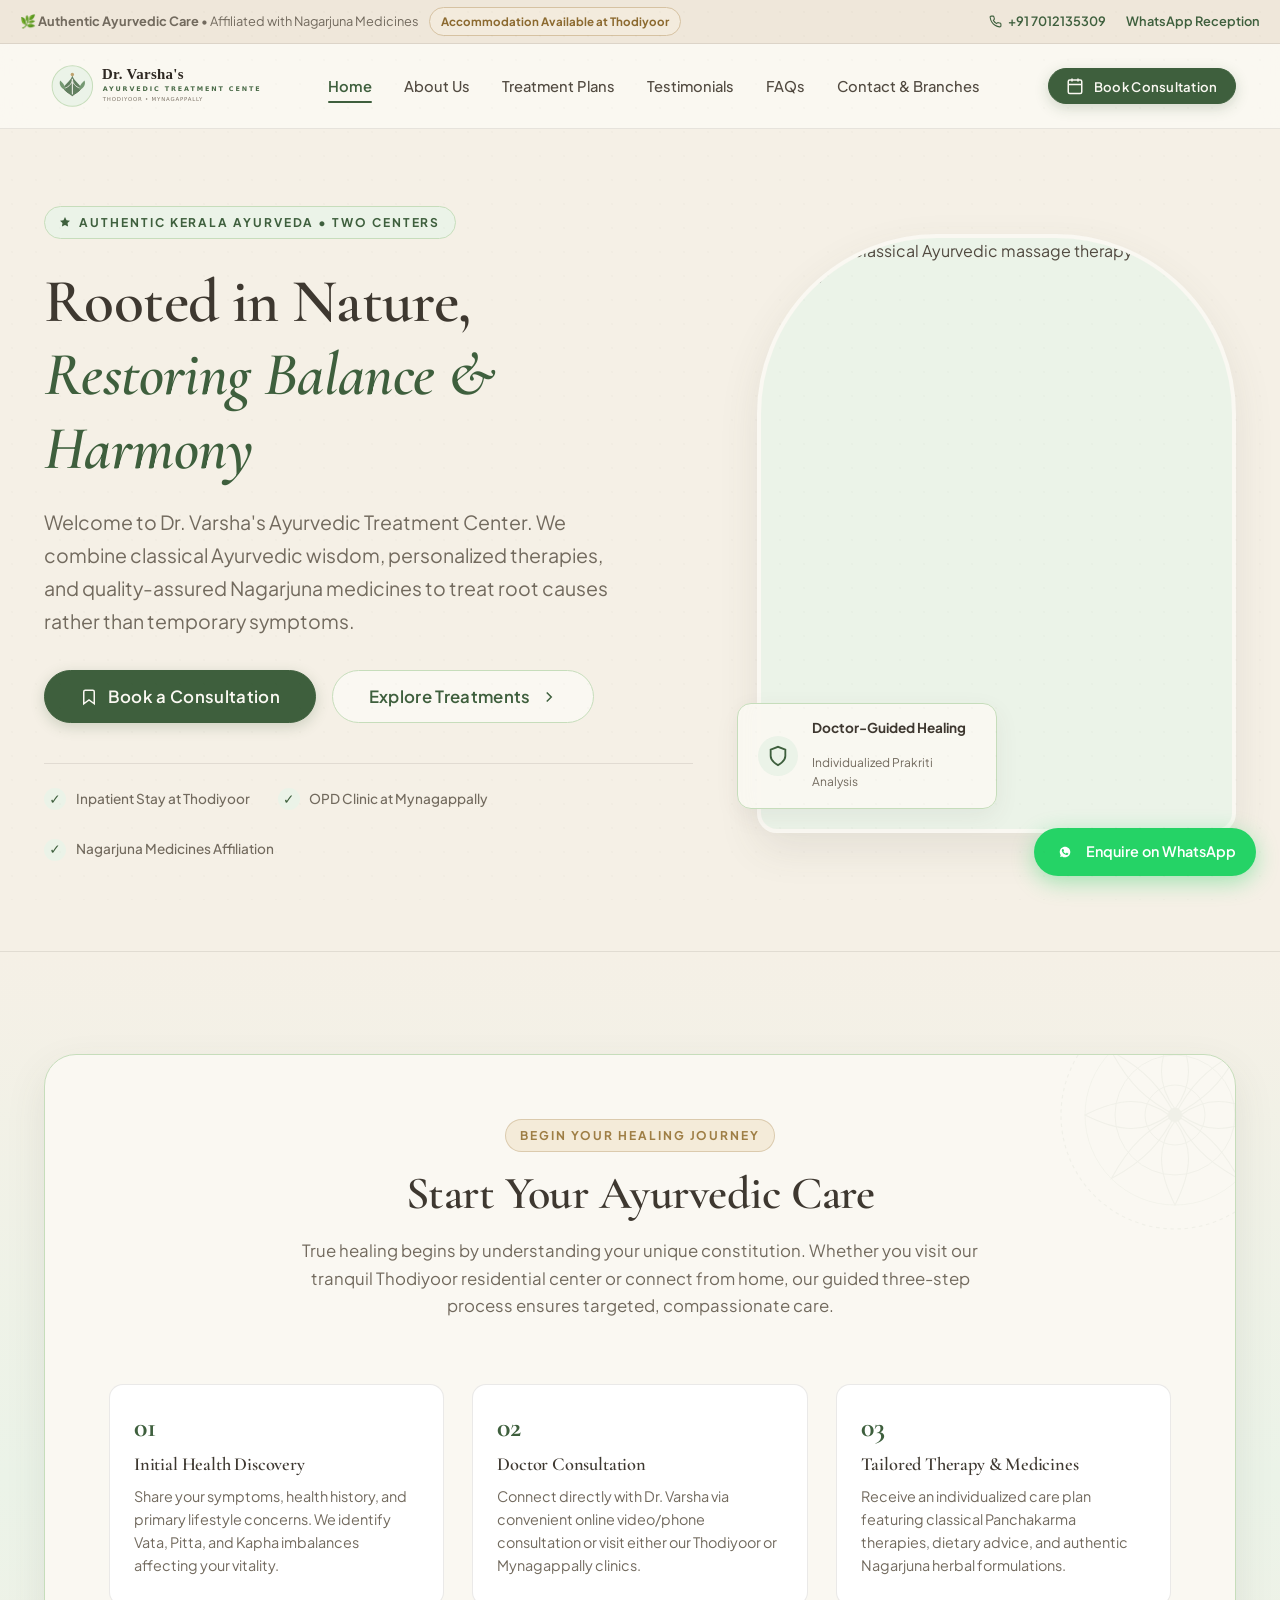
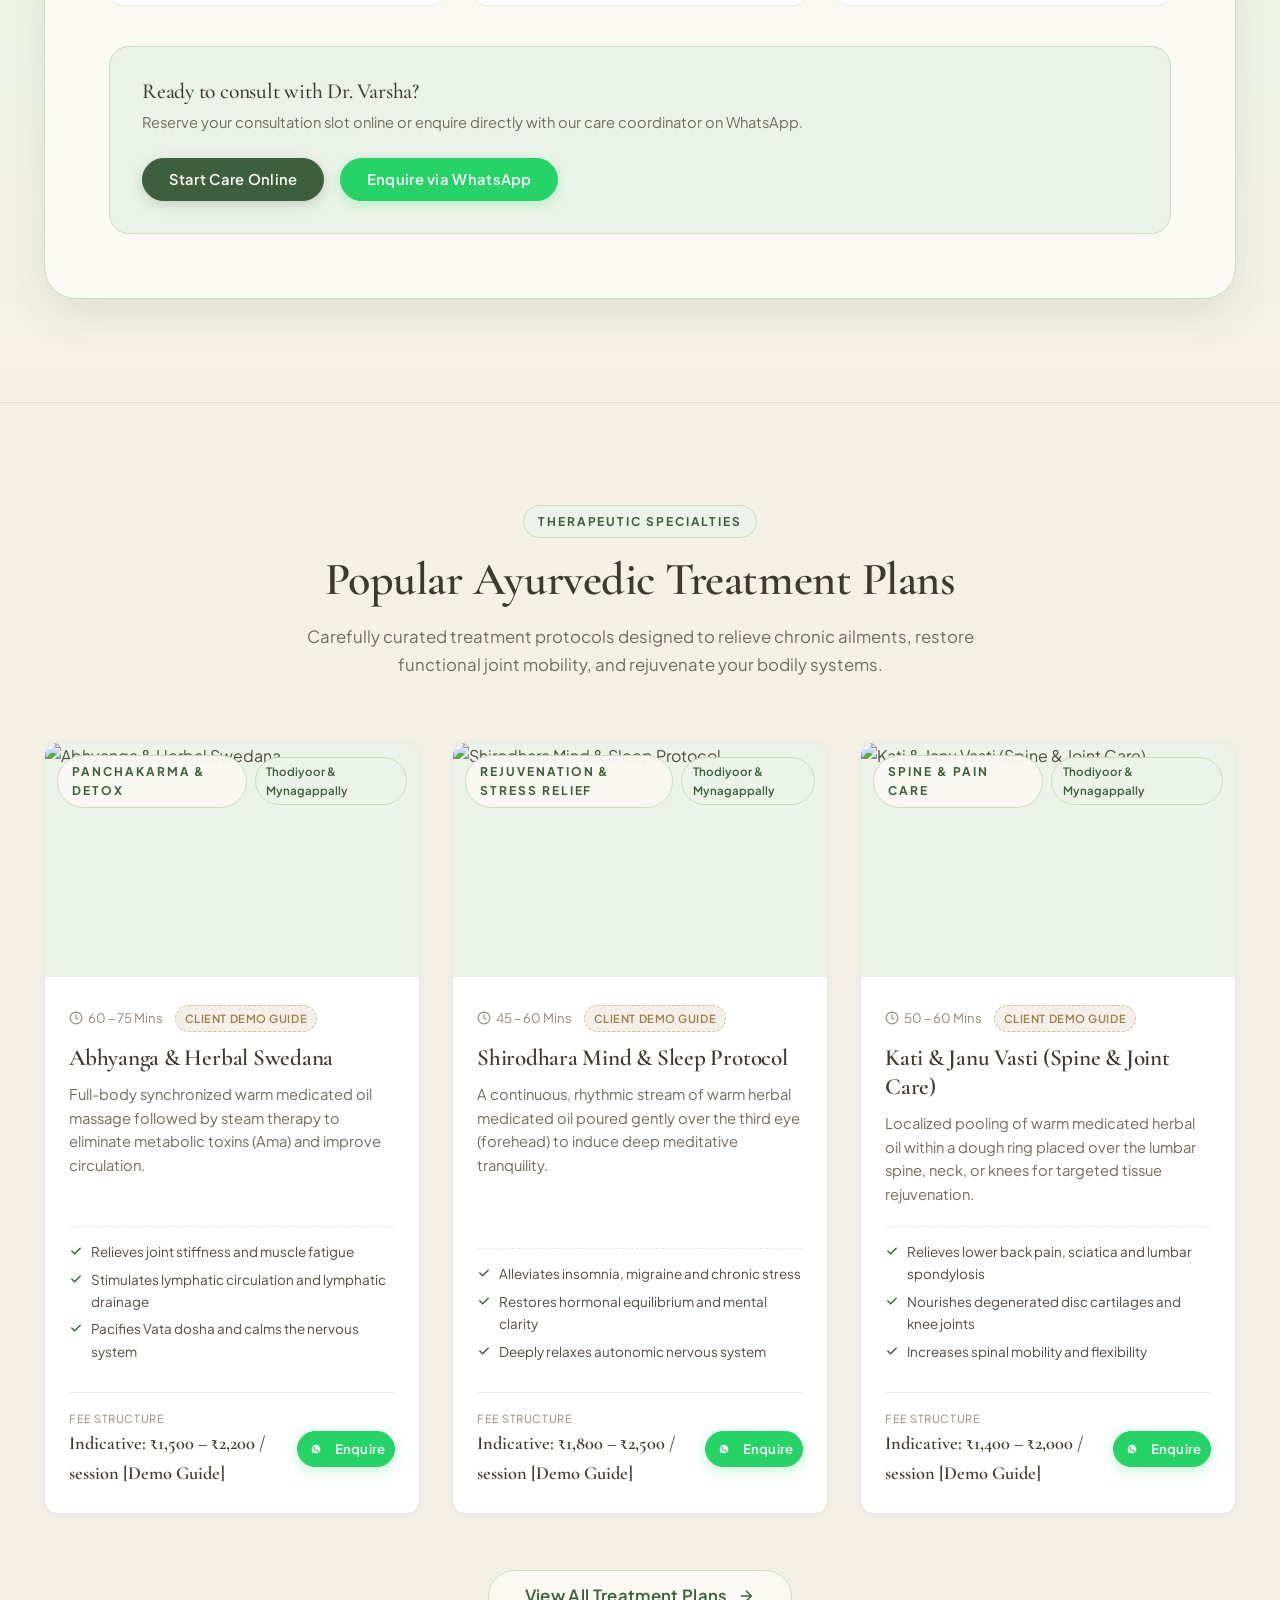
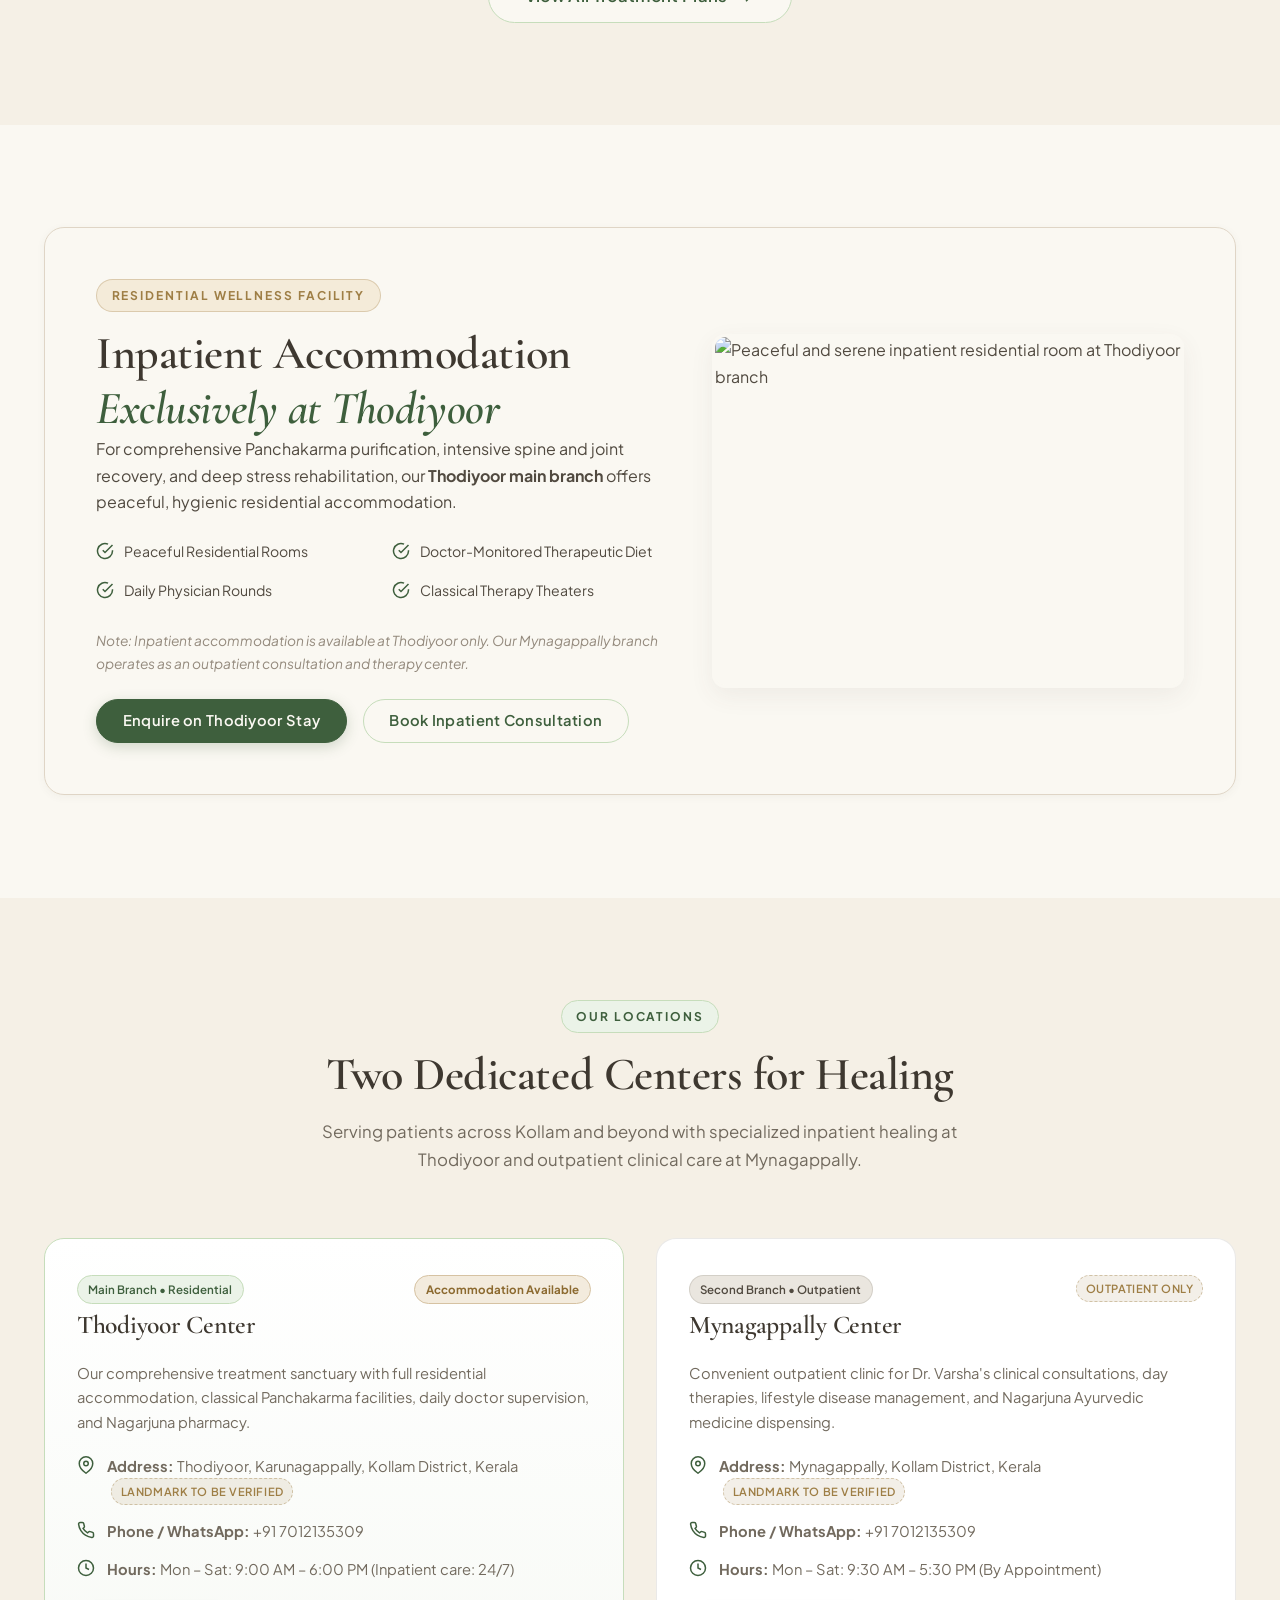
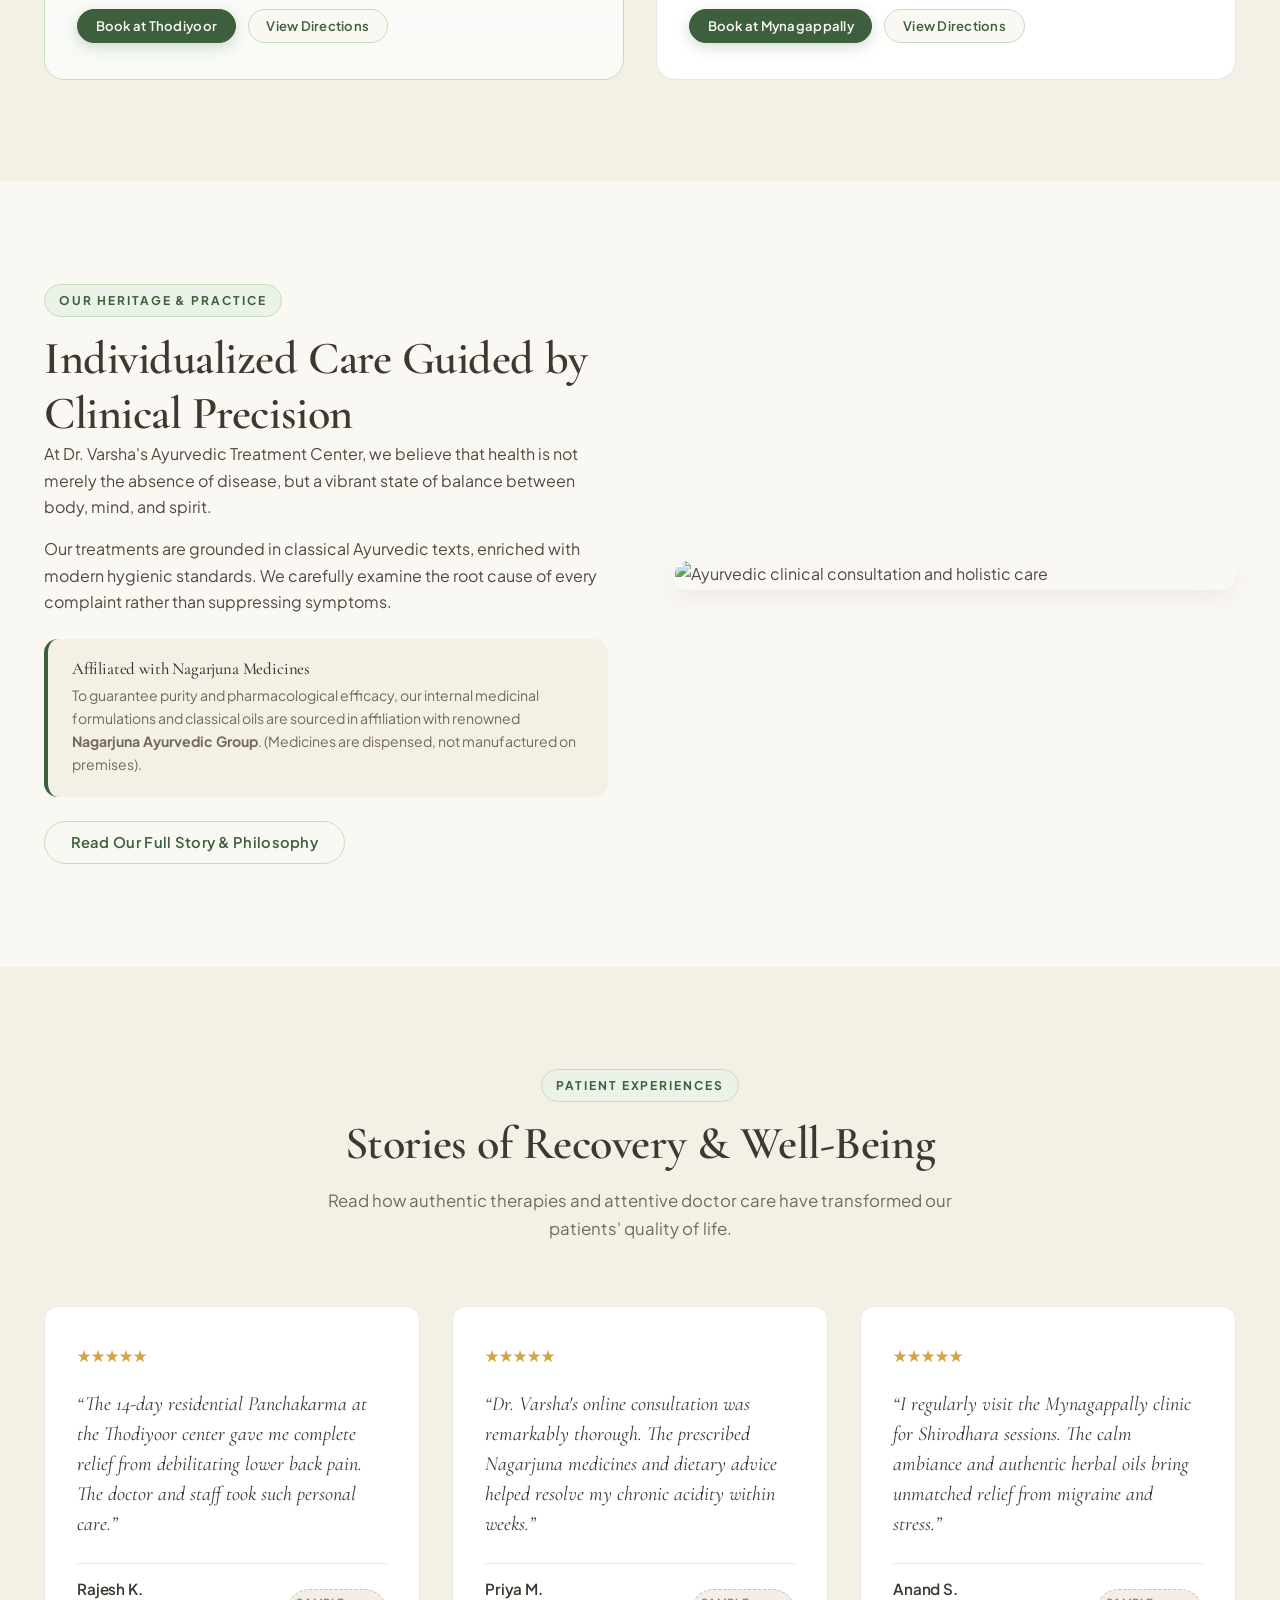
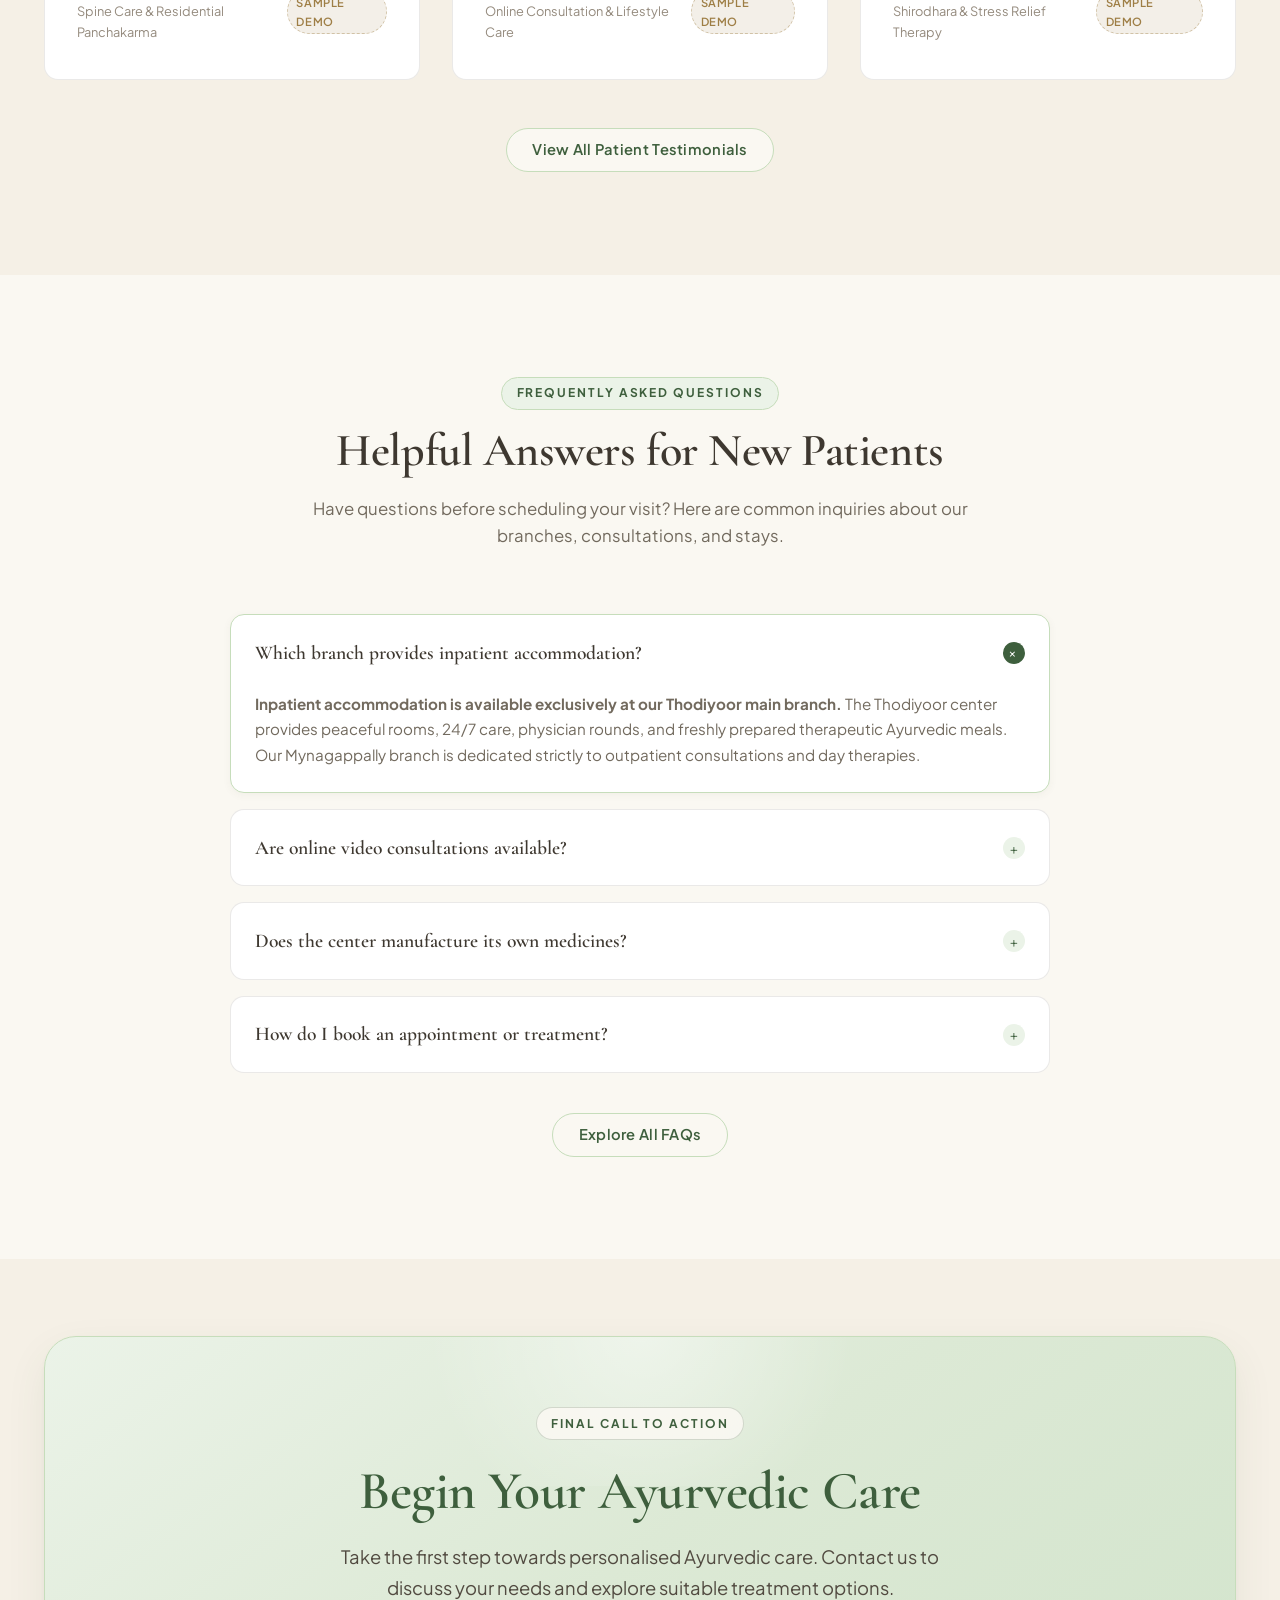
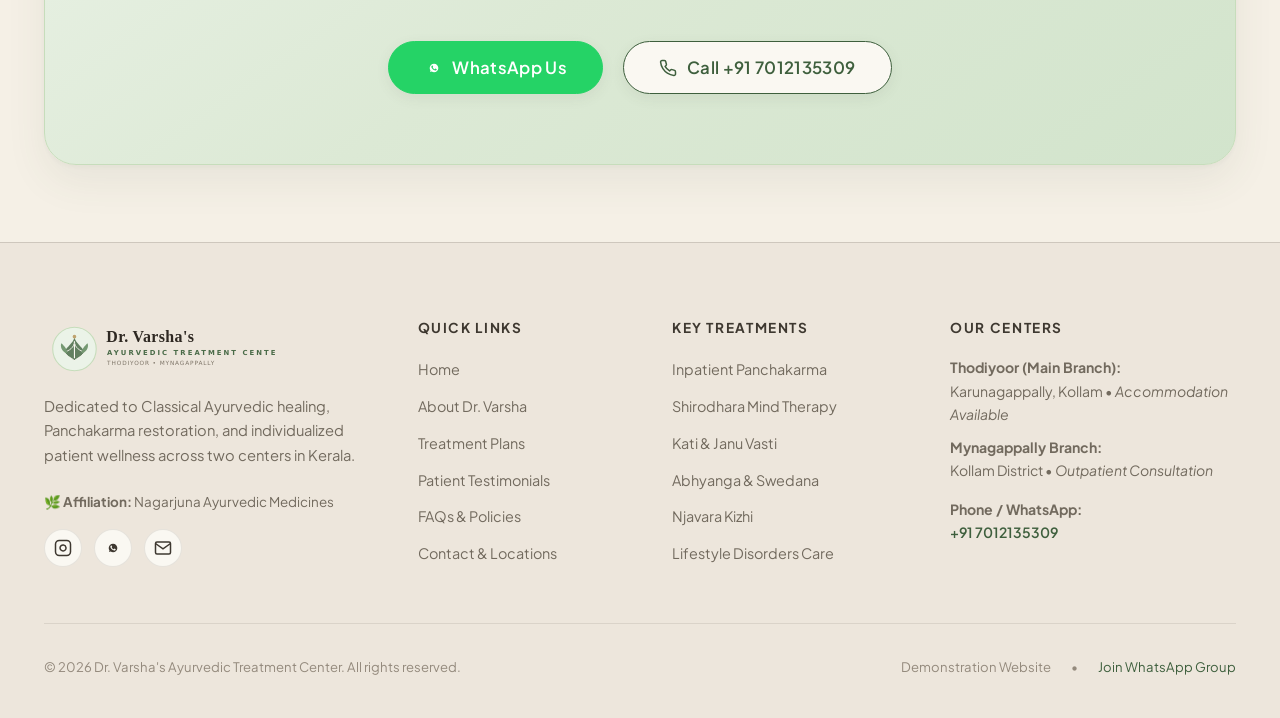
==== commit 0c22eebb: "adding a box" ====
--- a/index.html
+++ b/index.html
@@ -644,6 +644,37 @@
           <a href="faqs.html" class="btn btn-secondary">
             Explore All FAQs
           </a>
+        </div>
+      </div>
+    </section>
+
+    <!-- ==========================================================================
+         Final Call to Action
+         ========================================================================== -->
+    <section class="section final-cta-section bg-warm-beige" id="finalCta" aria-labelledby="finalCtaTitle">
+      <div class="container">
+        <div class="final-cta-container reveal-on-scroll">
+          <div class="final-cta-content">
+            <span class="eyebrow final-cta-eyebrow">FINAL CALL TO ACTION</span>
+            <h2 id="finalCtaTitle" class="final-cta-title">Begin Your Ayurvedic Care</h2>
+            <p class="final-cta-lead">
+              Take the first step towards personalised Ayurvedic care. Contact us to discuss your needs and explore suitable treatment options.
+            </p>
+            <div class="final-cta-buttons">
+              <a href="https://wa.me/917012135309?text=Namaste%20Dr.%20Varsha%27s%20Ayurvedic%20Treatment%20Center%2C%20I%20would%20like%20to%20enquire%20about%20personalised%20Ayurvedic%20care%20and%20treatment%20options." target="_blank" rel="noopener noreferrer" class="btn btn-whatsapp btn-lg">
+                <svg width="20" height="20" viewBox="0 0 24 24" fill="currentColor" aria-hidden="true">
+                  <path d="M12.031 6.172c-3.181 0-5.767 2.586-5.768 5.766-.001 1.298.38 2.27 1.019 3.287l-.582 2.128 2.182-.573c.978.58 1.911.928 3.145.929 3.178 0 5.767-2.587 5.768-5.766.001-3.187-2.575-5.77-5.764-5.771zm3.392 8.244c-.144.405-.837.774-1.17.824-.299.045-.677.063-1.092-.069-.252-.08-.575-.187-.988-.365-1.739-.751-2.874-2.502-2.961-2.617-.087-.116-.708-.94-.708-1.793s.448-1.273.607-1.446c.159-.173.346-.217.462-.217l.332.007c.106.005.249-.04.39.299.144.347.491 1.199.534 1.286.043.087.072.188.014.304-.058.116-.087.188-.173.289l-.26.302c-.087.087-.179.182-.077.357.101.174.45 0.742.966 1.201.666.592 1.228.776 1.401.863.173.087.275.072.376-.043.101-.116.433-.506.549-.679.116-.173.231-.144.39-.087s1.011.477 1.184.564c.173.087.289.13.332.202.043.073.043.419-.101.824z"/>
+                </svg>
+                <span>WhatsApp Us</span>
+              </a>
+              <a href="tel:+917012135309" class="btn btn-secondary btn-lg final-cta-call-btn">
+                <svg width="20" height="20" viewBox="0 0 24 24" fill="none" stroke="currentColor" stroke-width="2" stroke-linecap="round" stroke-linejoin="round" aria-hidden="true">
+                  <path d="M22 16.92v3a2 2 0 01-2.18 2 19.79 19.79 0 01-8.63-3.07 19.5 19.5 0 01-6-6 19.79 19.79 0 01-3.07-8.67A2 2 0 014.11 2h3a2 2 0 012 1.72 12.84 12.84 0 00.7 2.81 2 2 0 01-.45 2.11L8.09 9.91a16 16 0 006 6l1.27-1.27a2 2 0 012.11-.45 12.84 12.84 0 002.81.7A2 2 0 0122 16.92z"/>
+                </svg>
+                <span>Call +91 7012135309</span>
+              </a>
+            </div>
+          </div>
         </div>
       </div>
     </section>
--- a/css/components.css
+++ b/css/components.css
@@ -1213,6 +1213,116 @@
 }
 
 /* ==========================================================================
+   Final Call To Action (Homepage Pre-Footer Banner)
+   ========================================================================== */
+.final-cta-section {
+  padding-top: clamp(3.5rem, 6vw, 5.5rem);
+  padding-bottom: clamp(3.5rem, 6vw, 5.5rem);
+  background-color: var(--bg-warm-beige);
+  position: relative;
+}
+
+.final-cta-container {
+  background: linear-gradient(145deg, #EBF3E8 0%, #DCE9D5 50%, #D2E4CC 100%);
+  border: 1px solid var(--border-sage);
+  border-radius: var(--radius-xl);
+  padding: clamp(3rem, 5.5vw, 4.75rem) clamp(1.5rem, 4vw, 3.5rem);
+  text-align: center;
+  box-shadow: 0 16px 40px rgba(62, 95, 61, 0.08), 0 2px 6px rgba(81, 74, 64, 0.04);
+  position: relative;
+  overflow: hidden;
+}
+
+.final-cta-container::before {
+  content: "";
+  position: absolute;
+  top: -40%;
+  left: 50%;
+  transform: translateX(-50%);
+  width: 520px;
+  height: 320px;
+  background: radial-gradient(circle, rgba(255, 255, 255, 0.45) 0%, rgba(255, 255, 255, 0) 70%);
+  pointer-events: none;
+}
+
+.final-cta-content {
+  position: relative;
+  z-index: 2;
+  max-width: 760px;
+  margin-left: auto;
+  margin-right: auto;
+}
+
+.final-cta-eyebrow {
+  margin-bottom: 1.25rem;
+  background: rgba(250, 248, 242, 0.9);
+  color: var(--brand-primary);
+  border: 1px solid rgba(74, 107, 72, 0.22);
+  letter-spacing: 0.16em;
+}
+
+.final-cta-title {
+  font-family: var(--font-serif);
+  font-size: clamp(2.2rem, 4.5vw, 3.35rem);
+  font-weight: 600;
+  color: var(--brand-primary);
+  line-height: 1.15;
+  margin-bottom: 1.25rem;
+  letter-spacing: -0.01em;
+}
+
+.final-cta-lead {
+  font-family: var(--font-sans);
+  font-size: clamp(1.02rem, 1.6vw, 1.15rem);
+  color: var(--text-body);
+  line-height: 1.68;
+  max-width: 620px;
+  margin-left: auto;
+  margin-right: auto;
+  margin-bottom: 2.35rem;
+}
+
+.final-cta-buttons {
+  display: inline-flex;
+  align-items: center;
+  justify-content: center;
+  gap: 1.25rem;
+  flex-wrap: wrap;
+}
+
+.final-cta-buttons .btn {
+  box-shadow: 0 4px 14px rgba(81, 74, 64, 0.08);
+  transition: transform var(--transition-fast), box-shadow var(--transition-fast), background-color var(--transition-fast), border-color var(--transition-fast), color var(--transition-fast);
+}
+
+.final-cta-buttons .btn:hover {
+  transform: translateY(-2px);
+  box-shadow: 0 8px 20px rgba(62, 95, 61, 0.16);
+}
+
+.final-cta-buttons .btn:active {
+  transform: translateY(1px);
+  box-shadow: 0 2px 6px rgba(62, 95, 61, 0.12);
+}
+
+.final-cta-call-btn {
+  background-color: var(--bg-ivory);
+  color: var(--brand-primary);
+  border: 1.5px solid var(--brand-primary);
+  font-weight: 600;
+}
+
+.final-cta-call-btn:hover {
+  background-color: var(--brand-primary);
+  color: var(--text-on-accent);
+  border-color: var(--brand-primary);
+}
+
+.final-cta-call-btn svg {
+  stroke: currentColor;
+}
+
+/* ==========================================================================
    Responsive Breakpoints
    ========================================================================== */
 @media (max-width: 1024px) {
@@ -1315,3 +1425,27 @@
     text-align: center;
   }
 }
+
+@media (max-width: 640px) {
+  .final-cta-container {
+    padding: 2.75rem 1.25rem;
+    border-radius: var(--radius-lg);
+  }
+  .final-cta-buttons {
+    display: flex;
+    flex-direction: column;
+    width: 100%;
+    gap: 0.85rem;
+  }
+  .final-cta-buttons .btn {
+    width: 100%;
+    justify-content: center;
+  }
+}
+
+@media (prefers-reduced-motion: reduce) {
+  .final-cta-buttons .btn {
+    transition: none !important;
+    transform: none !important;
+  }
+}
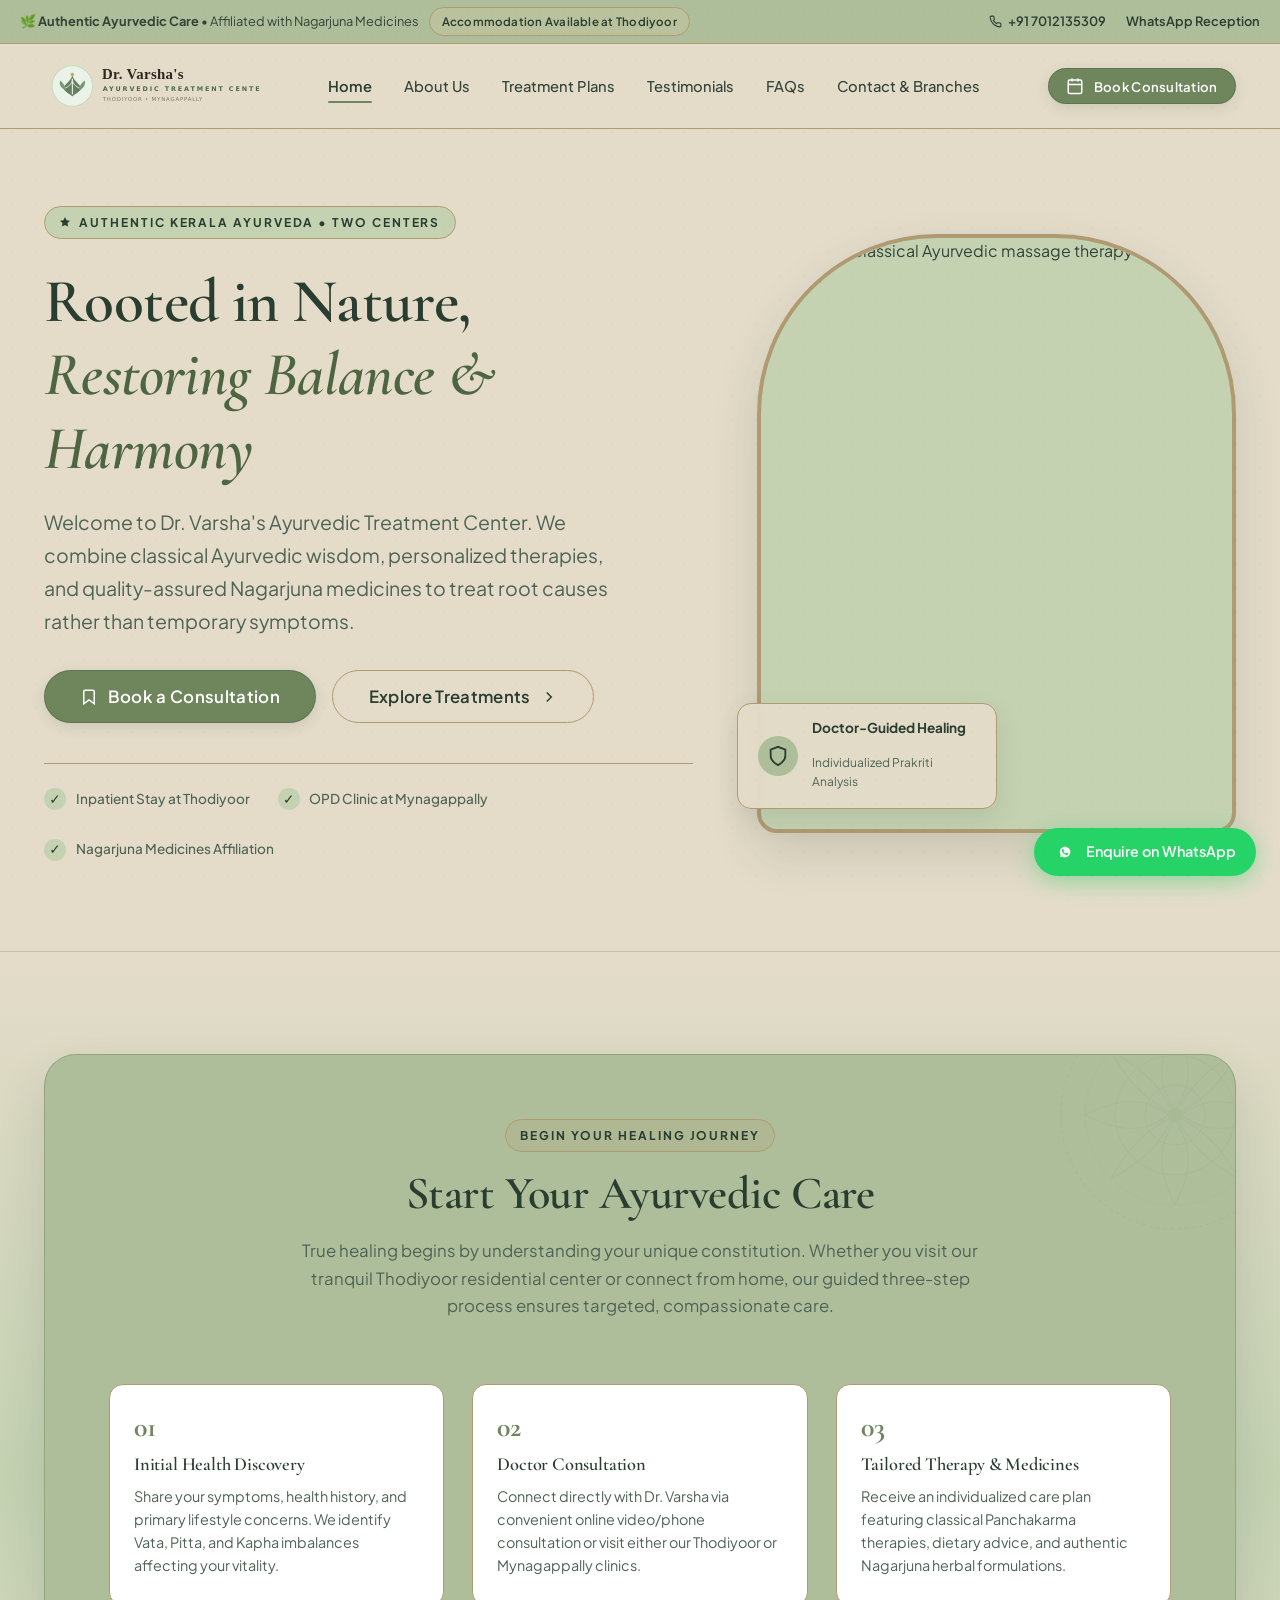
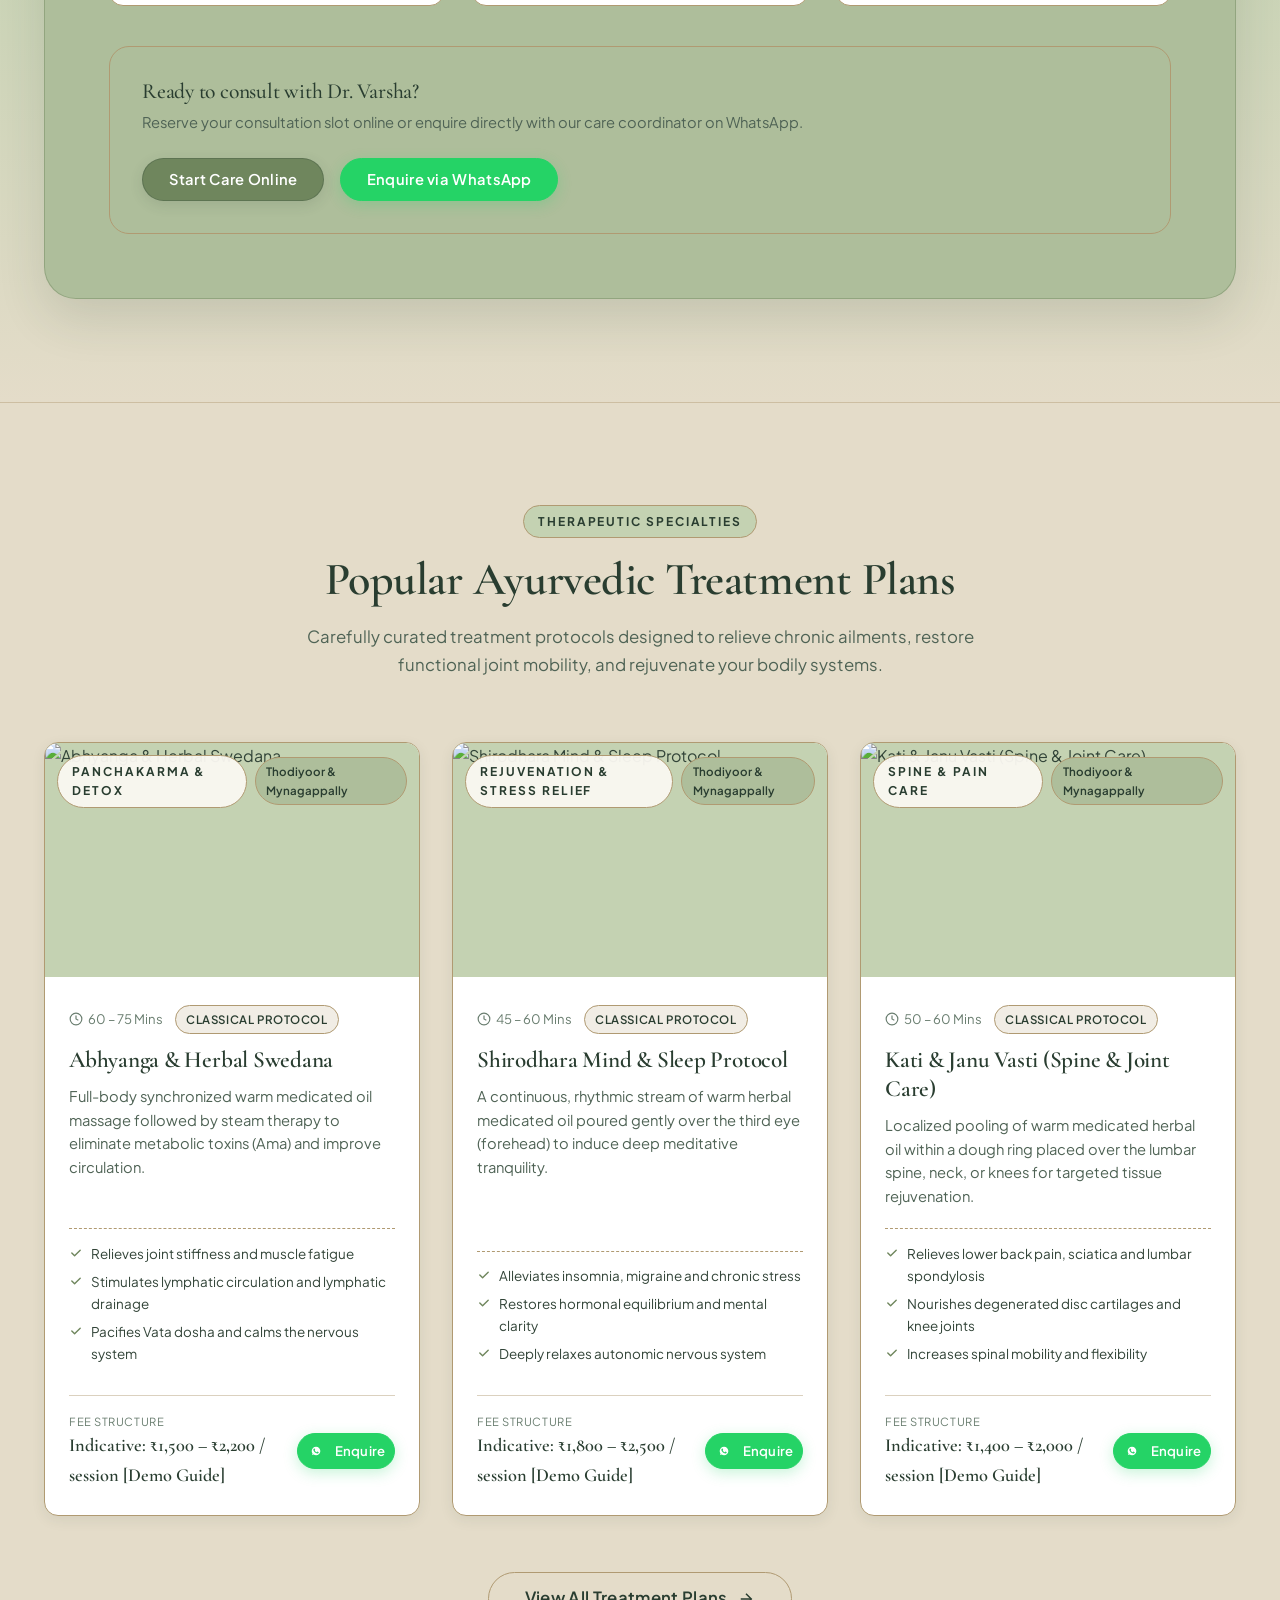
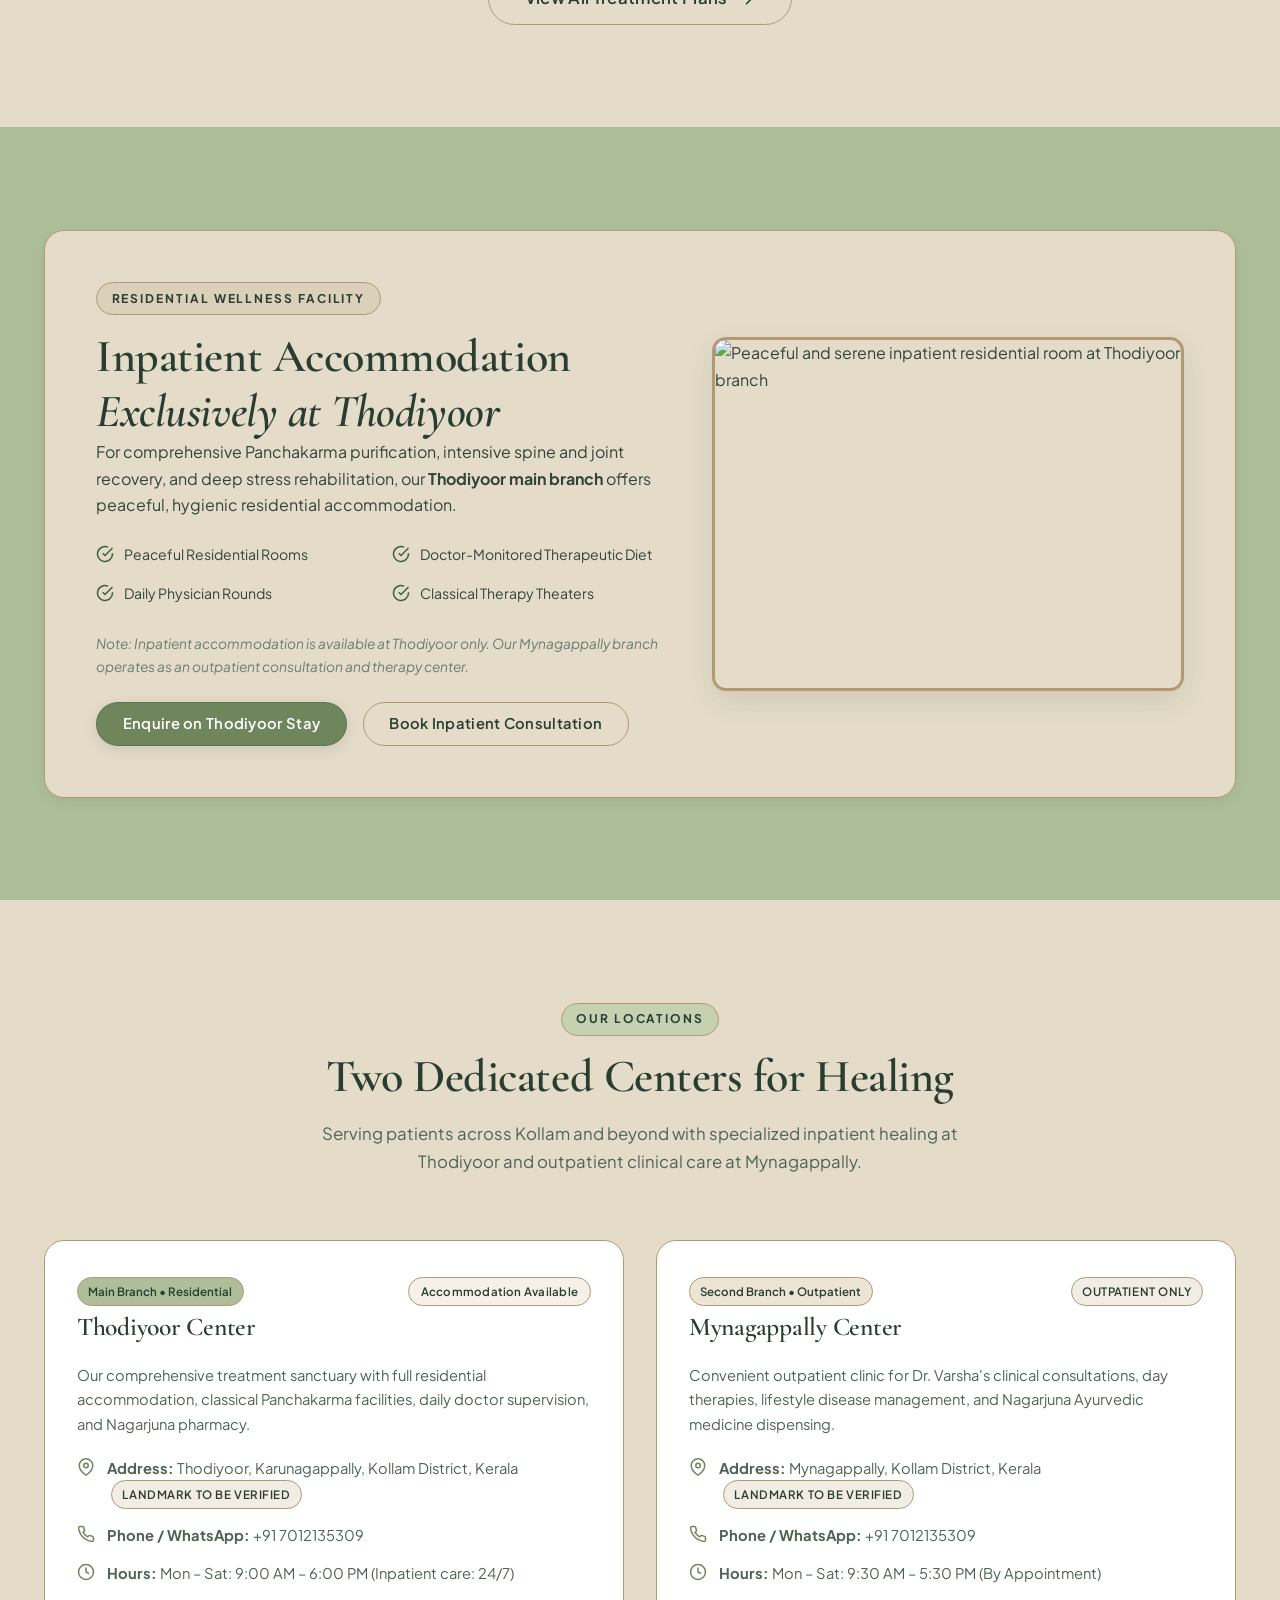
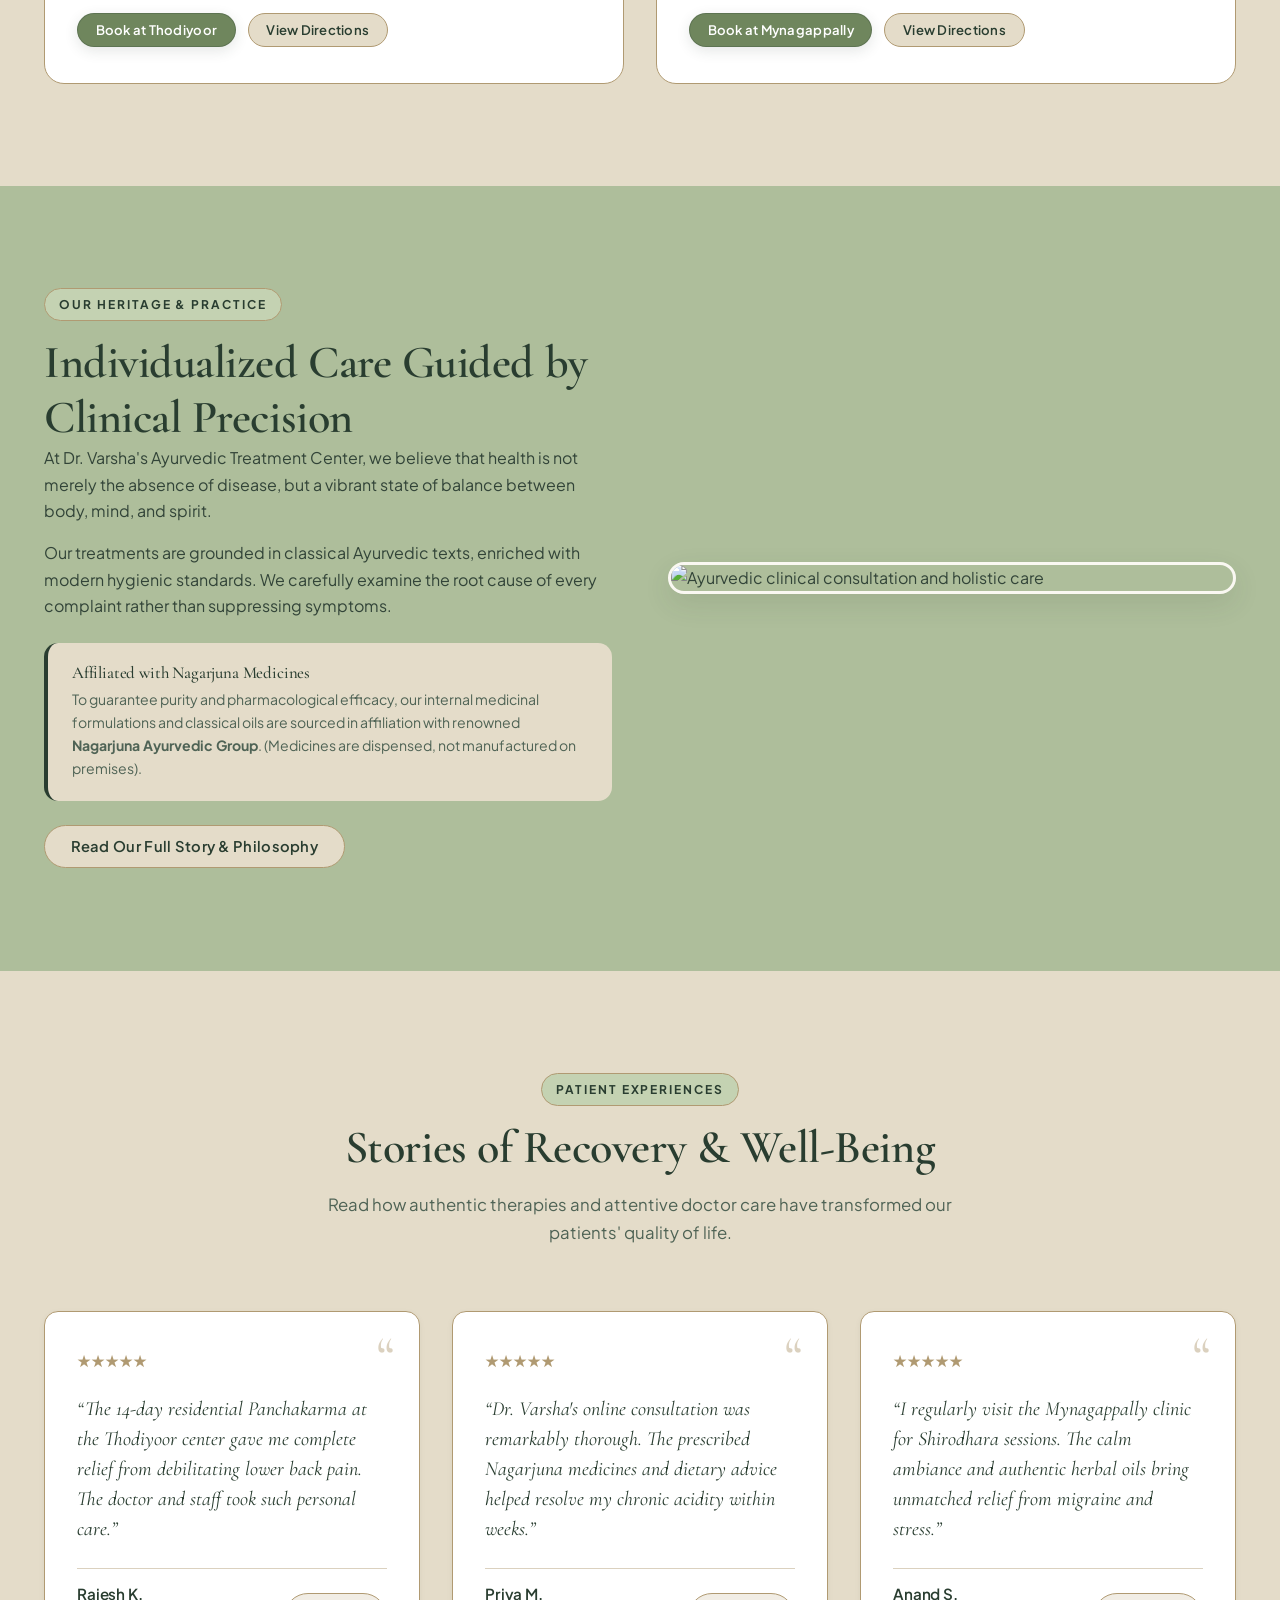
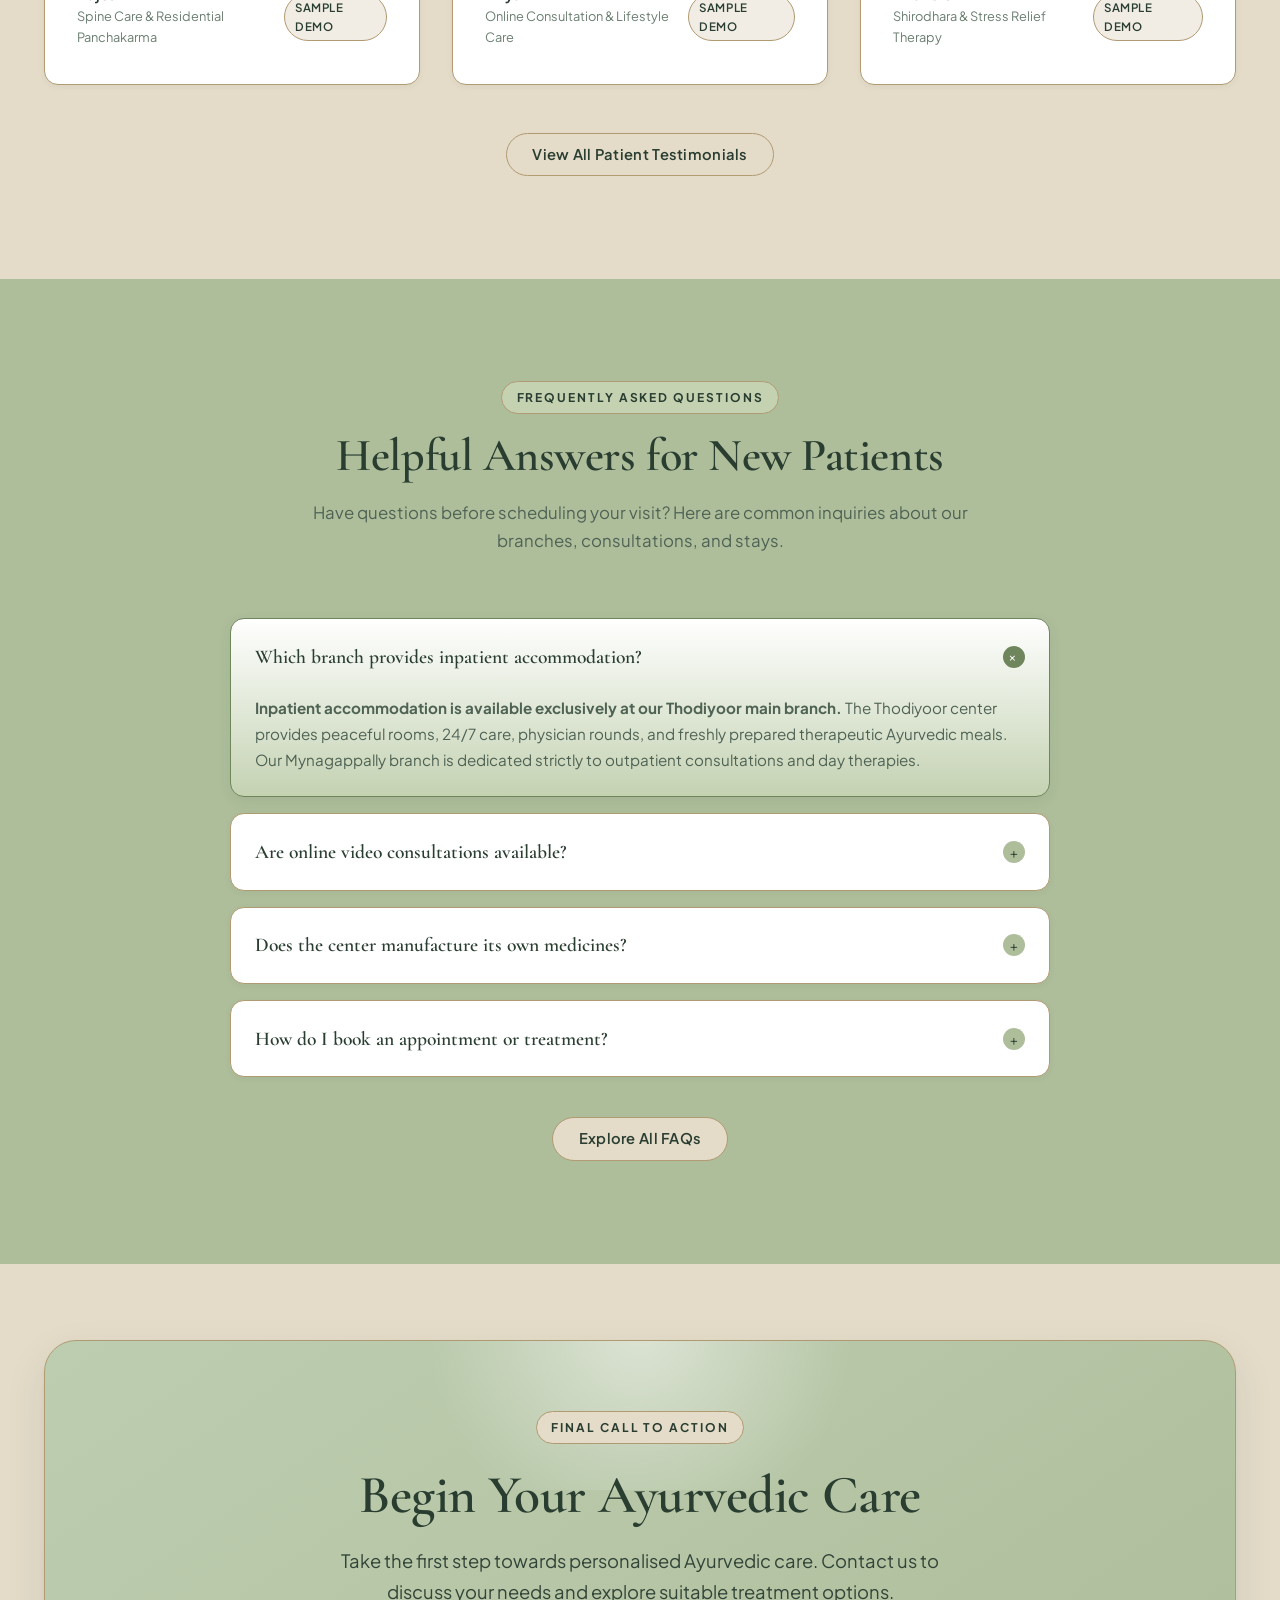
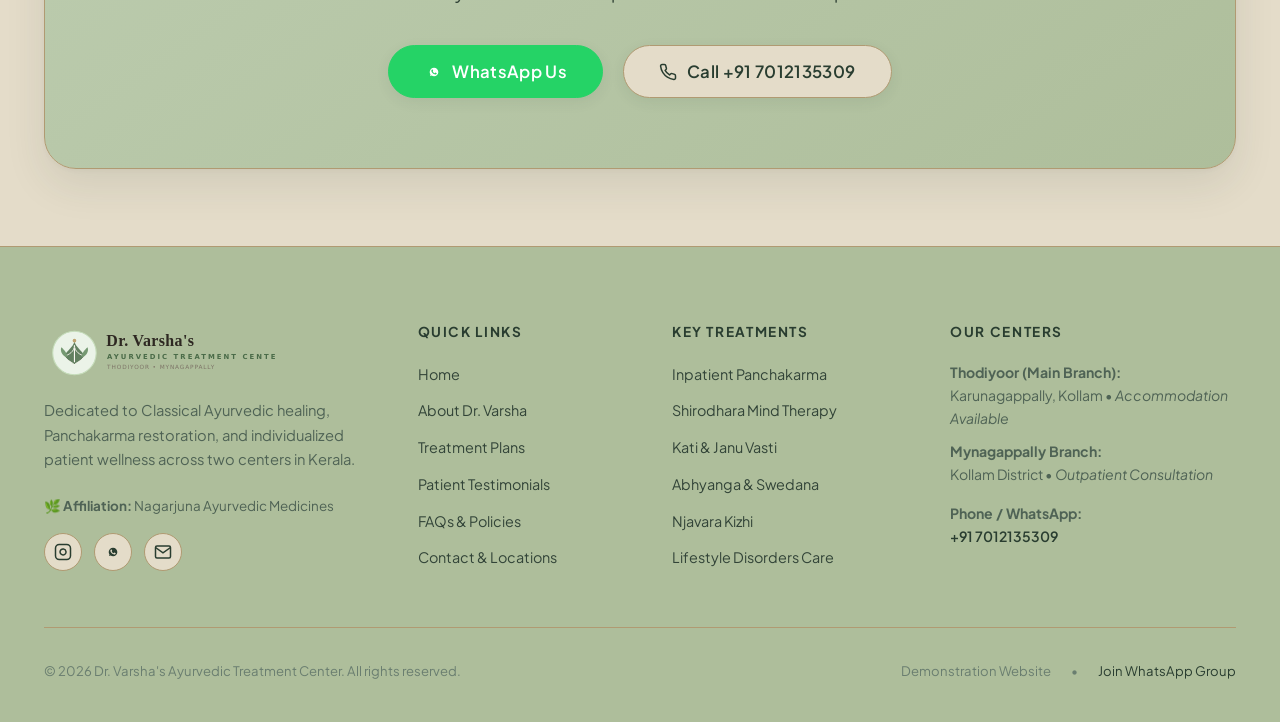
==== commit d89c04f3: "theme change" ====
--- a/index.html
+++ b/index.html
@@ -482,7 +482,7 @@
          ========================================================================== -->
     <section class="section bg-ivory">
       <div class="container">
-        <div style="display: grid; grid-template-columns: 1fr 1fr; gap: clamp(2rem, 5vw, 4rem); align-items: center;">
+        <div class="editorial-grid-equal" style="align-items: center;">
           <div class="reveal-on-scroll">
             <span class="eyebrow">Our Heritage & Practice</span>
             <h2>Individualized Care Guided by Clinical Precision</h2>
--- a/css/styles.css
+++ b/css/styles.css
@@ -7,44 +7,59 @@
 
 :root {
   /* ==========================================================================
-     Color Palette (Beige & Light Sage System - Logo Compatible)
+     Richer Earthy Botanical Palette (Warm Beige, Olive Sage, Moss & Forest Green, Antique Gold)
      ========================================================================== */
-  /* Backgrounds */
-  --bg-warm-beige: #F5F0E6;      /* Primary soft canvas */
-  --bg-ivory: #FAF8F2;           /* Soft card & section highlight */
-  --bg-pure: #FFFFFF;            /* Pure white contrast for cards */
-  --bg-sage-light: #EBF3E8;      /* Delicate herbal tint */
-  --bg-sage: #DCE9D5;            /* Calming light sage */
-  --bg-botanical-soft: #C6DDBB;  /* Soft botanical green */
-  --bg-taupe-light: #ECE5DA;     /* Warmer contrast section */
-
-  /* Brand Accents & Greens (Refined & balanced, avoiding dark-green heavy) */
-  --brand-primary: #3E5F3D;       /* Refined botanical green - accessible */
-  --brand-primary-hover: #324D31;
-  --brand-sage: #5A7C59;         /* Mid sage green */
-  --brand-light-sage: #DCE9D5;
-  --brand-botanical: #C6DDBB;
-  --brand-gold: #9E7E45;         /* Ayurvedic brass/gold highlight */
-  --brand-gold-soft: #F4EBD9;
-
-  /* Typography Colors */
-  --text-main: #3E3830;          /* Warm charcoal-brown for high readability */
-  --text-body: #514A40;          /* Warm charcoal-brown body text */
-  --text-muted: #726A5E;         /* Secondary descriptive text */
-  --text-light: #948A7D;         /* Muted caption text */
-  --text-on-accent: #FAF8F2;     /* Crisp ivory on dark/green buttons */
-
-  /* Borders & Dividers */
-  --border-subtle: rgba(81, 74, 64, 0.12);
-  --border-medium: rgba(81, 74, 64, 0.2);
-  --border-sage: #C6DDBB;
-  --border-sage-subtle: rgba(74, 107, 72, 0.2);
-
-  /* Shadows & Elevation */
-  --shadow-sm: 0 2px 8px rgba(81, 74, 64, 0.05);
-  --shadow-md: 0 8px 24px rgba(81, 74, 64, 0.07);
-  --shadow-lg: 0 16px 40px rgba(81, 74, 64, 0.1);
-  --shadow-float: 0 20px 50px rgba(81, 74, 64, 0.14);
+  /* Main Background: Warm Beige (#E4DCC9) */
+  --bg-main: #E4DCC9;            /* Main background: warm beige */
+  --bg-warm-ivory: #E4DCC9;      /* Primary tranquil canvas alias */
+  --bg-warm-beige: #E4DCC9;      /* Warm beige primary sections */
+
+  /* Secondary Section Backgrounds & Surfaces: Olive Sage (#AEBE9B) */
+  --bg-secondary: #AEBE9B;       /* Secondary section background: olive sage */
+  --bg-sage: #AEBE9B;            /* Olive sage */
+  --bg-ivory: #AEBE9B;           /* Secondary alternating section: olive sage */
+  --bg-sage-light: #C4D2B2;      /* Delicate lighter olive sage tint */
+  --bg-pure: #FFFFFF;            /* Pure white contrast for inner card bodies */
+  --bg-sand-light: #ECE5D5;      /* Subtle muted sand tint */
+  --bg-dark-feature: #293D30;    /* Forest green for prominent dark feature sections */
+
+  /* Buttons & Highlights: Moss Green (#6F865D) */
+  --brand-botanical: #6F865D;       /* Moss green - primary buttons & highlights */
+  --brand-botanical-hover: #5B704A; /* Richer, deeper moss green on hover */
+  --brand-botanical-dark: #4D603E;  /* Deep moss green */
+  --brand-botanical-light: #8DA27B; /* Softer moss green */
+  --brand-accent: #6F865D;          /* Moss green accent */
+  --brand-accent-hover: #5B704A;
+  --brand-sage: #4E6542;            /* Deep botanical green */
+  --brand-light-sage: #6F865D;      /* Moss green leaf tone */
+  --brand-sand: #B09A72;            /* Antique gold for decorative details */
+  --brand-gold: #B09A72;            /* Antique gold */
+  --brand-gold-soft: rgba(176, 154, 114, 0.18);
+
+  /* Headings & Text: Forest Green (#293D30) */
+  --brand-primary: #293D30;         /* Forest green primary tone */
+  --brand-primary-hover: #1E2D24;   /* Deeper forest green on hover */
+  --text-main: #293D30;            /* Forest green headings & primary text */
+  --text-body: #324438;            /* Deep forest green for comfortable reading */
+  --text-muted: #4F6355;           /* Muted forest green for secondary text */
+  --text-light: #6A7E70;           /* Soft caption & metadata text */
+  --text-on-accent: #FFFFFF;       /* Pure white on moss green (#6F865D) buttons */
+  --text-on-dark: #FAF8F2;         /* Warm ivory on dark forest features */
+
+  /* Borders & Small Decorative Details: Antique Gold (#B09A72) */
+  --border-gold: #B09A72;          /* Antique gold */
+  --border-sand: #B09A72;          /* Antique gold alias */
+  --border-subtle: rgba(176, 154, 114, 0.45); /* Subtle antique gold border */
+  --border-medium: #B09A72;                   /* Antique gold border */
+  --border-sage: rgba(111, 134, 93, 0.45);   /* Soft sage/moss border */
+  --border-sage-subtle: rgba(111, 134, 93, 0.25);
+
+  /* Shadows (Tuned to forest green for soft, organic depth) */
+  --shadow-xs: 0 2px 6px rgba(41, 61, 48, 0.05);
+  --shadow-sm: 0 4px 14px rgba(41, 61, 48, 0.08);
+  --shadow-md: 0 10px 28px rgba(41, 61, 48, 0.11);
+  --shadow-lg: 0 20px 48px rgba(41, 61, 48, 0.14);
+  --shadow-float: 0 24px 60px rgba(41, 61, 48, 0.18);
 
   /* Radius */
   --radius-sm: 8px;
@@ -188,12 +203,12 @@
   font-weight: 700;
   letter-spacing: 0.16em;
   text-transform: uppercase;
-  color: var(--brand-primary);
+  color: var(--text-main);
   margin-bottom: 0.85rem;
   background: var(--bg-sage-light);
   padding: 0.35rem 0.9rem;
   border-radius: var(--radius-pill);
-  border: 1px solid var(--border-sage);
+  border: 1px solid var(--border-sand);
 }
 
 .eyebrow-icon {
@@ -204,8 +219,8 @@
 
 .eyebrow-gold {
   background: var(--brand-gold-soft);
-  color: var(--brand-gold);
-  border-color: rgba(158, 126, 69, 0.3);
+  color: var(--text-main);
+  border-color: var(--border-sand);
 }
 
 /* ==========================================================================
@@ -270,19 +285,23 @@
 
 /* Section Background Variations */
 .bg-warm-beige {
-  background-color: var(--bg-warm-beige);
+  background-color: var(--bg-warm-ivory);
 }
 
 .bg-ivory {
-  background-color: var(--bg-ivory);
+  background-color: var(--bg-secondary);
+}
+
+.bg-sage {
+  background-color: var(--bg-secondary);
 }
 
 .bg-sage-tint {
   background-color: var(--bg-sage-light);
 }
 
-.bg-taupe-tint {
-  background-color: var(--bg-taupe-light);
+.bg-sand-tint {
+  background-color: var(--bg-sand-light);
 }
 
 /* ==========================================================================
@@ -314,20 +333,21 @@
 .relative { position: relative; }
 .overflow-hidden { overflow: hidden; }
 
-/* Demo & Placeholder Badges */
-.badge-placeholder {
+/* Badges */
+.badge-placeholder,
+.badge-gold {
   display: inline-flex;
   align-items: center;
   gap: 0.35rem;
-  font-size: 0.7rem;
+  font-size: 0.72rem;
   font-weight: 600;
   text-transform: uppercase;
   letter-spacing: 0.05em;
-  padding: 0.2rem 0.55rem;
+  padding: 0.25rem 0.65rem;
   border-radius: var(--radius-pill);
-  background: rgba(158, 126, 69, 0.12);
-  color: var(--brand-gold);
-  border: 1px dashed rgba(158, 126, 69, 0.4);
+  background: var(--brand-gold-soft);
+  color: var(--text-main);
+  border: 1px solid var(--border-sand);
 }
 
 .badge-branch-thodiyoor {
@@ -338,9 +358,9 @@
   font-weight: 600;
   padding: 0.25rem 0.65rem;
   border-radius: var(--radius-pill);
-  background: var(--bg-sage-light);
-  color: var(--brand-primary);
-  border: 1px solid var(--border-sage);
+  background: var(--bg-secondary);
+  color: var(--text-main);
+  border: 1px solid var(--border-sand);
 }
 
 .badge-branch-mynagappally {
@@ -351,9 +371,9 @@
   font-weight: 600;
   padding: 0.25rem 0.65rem;
   border-radius: var(--radius-pill);
-  background: #EAE6DF;
-  color: var(--text-body);
-  border: 1px solid rgba(81, 74, 64, 0.15);
+  background: var(--bg-sand-light);
+  color: var(--text-main);
+  border: 1px solid var(--border-sand);
 }
 
 .badge-accommodation {
@@ -361,12 +381,36 @@
   align-items: center;
   gap: 0.35rem;
   font-size: 0.72rem;
-  font-weight: 700;
-  padding: 0.25rem 0.7rem;
+  font-weight: 600;
+  letter-spacing: 0.02em;
+  padding: 0.25rem 0.75rem;
   border-radius: var(--radius-pill);
-  background: #F3EBDD;
-  color: #8C6A30;
-  border: 1px solid #D6C2A2;
+  background: rgba(216, 199, 165, 0.25);
+  color: var(--text-main);
+  border: 1px solid var(--border-sand);
+}
+
+/* Responsive Editorial Split Layouts */
+.editorial-grid {
+  display: grid;
+  grid-template-columns: 1.1fr 0.9fr;
+  gap: clamp(2rem, 5vw, 4.5rem);
+  align-items: center;
+}
+
+.editorial-grid-equal {
+  display: grid;
+  grid-template-columns: 1fr 1fr;
+  gap: clamp(2rem, 5vw, 3.5rem);
+  align-items: center;
+}
+
+@media (max-width: 900px) {
+  .editorial-grid,
+  .editorial-grid-equal {
+    grid-template-columns: 1fr !important;
+    gap: 2.25rem !important;
+  }
 }
 
 /* Accessible Screen Reader Only */
--- a/css/components.css
+++ b/css/components.css
@@ -7,11 +7,11 @@
    Top Announcement Bar
    ========================================================================== */
 .top-notice-bar {
-  background-color: #EFE7DA;
-  color: var(--text-muted);
+  background-color: var(--bg-secondary);
+  color: var(--text-body);
   font-size: 0.8rem;
   padding: 0.45rem 1rem;
-  border-bottom: 1px solid var(--border-subtle);
+  border-bottom: 1px solid var(--border-medium);
   position: relative;
   z-index: 101;
 }
@@ -42,13 +42,13 @@
   display: inline-flex;
   align-items: center;
   gap: 0.35rem;
-  color: var(--brand-primary);
+  color: var(--text-main);
   font-weight: 600;
   transition: var(--transition-fast);
 }
 
 .top-notice-link:hover {
-  color: var(--brand-primary-hover);
+  color: var(--brand-botanical-dark);
   text-decoration: underline;
 }
 
@@ -59,16 +59,16 @@
   position: sticky;
   top: 0;
   z-index: 100;
-  background-color: rgba(250, 248, 242, 0.94);
+  background-color: rgba(228, 220, 201, 0.94);
   backdrop-filter: blur(14px);
   -webkit-backdrop-filter: blur(14px);
-  border-bottom: 1px solid var(--border-subtle);
+  border-bottom: 1px solid var(--border-medium);
   transition: padding 0.3s ease, box-shadow 0.3s ease;
 }
 
 .site-header.is-scrolled {
   box-shadow: var(--shadow-sm);
-  background-color: rgba(250, 248, 242, 0.98);
+  background-color: rgba(228, 220, 201, 0.98);
 }
 
 .nav-container {
@@ -117,13 +117,13 @@
   left: 0;
   width: 0%;
   height: 2px;
-  background-color: var(--brand-primary);
+  background-color: var(--brand-botanical);
   border-radius: 2px;
   transition: width 0.3s ease;
 }
 
 .nav-link:hover {
-  color: var(--brand-primary);
+  color: var(--text-main);
 }
 
 .nav-link:hover::after,
@@ -132,7 +132,7 @@
 }
 
 .nav-link.is-active {
-  color: var(--brand-primary);
+  color: var(--text-main);
   font-weight: 600;
 }
 
@@ -228,33 +228,33 @@
   flex-shrink: 0;
 }
 
-/* Primary Button (Refined Botanical Green) */
+/* Primary Button (Moss Green #6F865D with Light Text) */
 .btn-primary {
-  background-color: var(--brand-primary);
+  background-color: var(--brand-botanical);
   color: var(--text-on-accent);
+  border-color: rgba(41, 61, 48, 0.25);
+  box-shadow: 0 4px 14px rgba(41, 61, 48, 0.12);
+}
+
+.btn-primary:hover {
+  background-color: var(--brand-botanical-hover);
   border-color: var(--brand-primary);
-  box-shadow: 0 4px 14px rgba(62, 95, 61, 0.22);
-}
-
-.btn-primary:hover {
-  background-color: var(--brand-primary-hover);
-  border-color: var(--brand-primary-hover);
   transform: translateY(-2px);
-  box-shadow: 0 6px 18px rgba(62, 95, 61, 0.3);
+  box-shadow: 0 6px 18px rgba(41, 61, 48, 0.22);
   color: #FFFFFF;
 }
 
-/* Secondary Button (Soft Sage / Warm Ivory) */
+/* Secondary Button (Warm Beige with Antique Gold Border #B09A72) */
 .btn-secondary {
-  background-color: var(--bg-ivory);
-  color: var(--brand-primary);
-  border: 1px solid var(--border-sage);
+  background-color: var(--bg-warm-beige);
+  color: var(--text-main);
+  border: 1.5px solid var(--border-medium);
 }
 
 .btn-secondary:hover {
-  background-color: var(--bg-sage-light);
-  border-color: var(--brand-sage);
-  color: var(--brand-primary-hover);
+  background-color: var(--bg-secondary);
+  border-color: var(--brand-botanical);
+  color: var(--text-main);
   transform: translateY(-2px);
 }
 
@@ -331,7 +331,7 @@
 
 .hero-title .highlight-text {
   font-style: italic;
-  color: var(--brand-primary);
+  color: var(--brand-sage);
   display: inline-block;
 }
 
@@ -357,7 +357,7 @@
   gap: 1.75rem;
   flex-wrap: wrap;
   padding-top: 1.5rem;
-  border-top: 1px solid var(--border-subtle);
+  border-top: 1px solid var(--border-medium);
 }
 
 .trust-item {
@@ -374,7 +374,7 @@
   height: 22px;
   border-radius: var(--radius-pill);
   background: var(--bg-sage-light);
-  color: var(--brand-primary);
+  color: var(--text-main);
   display: flex;
   align-items: center;
   justify-content: center;
@@ -390,7 +390,7 @@
   border-radius: 180px 180px var(--radius-lg) var(--radius-lg);
   overflow: hidden;
   box-shadow: var(--shadow-lg);
-  border: 4px solid var(--bg-ivory);
+  border: 4px solid var(--border-sand);
   background: var(--bg-sage-light);
   aspect-ratio: 4 / 5;
 }
@@ -411,9 +411,9 @@
   position: absolute;
   bottom: 24px;
   left: -20px;
-  background: rgba(250, 248, 242, 0.95);
+  background: rgba(228, 220, 201, 0.95);
   backdrop-filter: blur(10px);
-  border: 1px solid var(--border-sage);
+  border: 1px solid var(--border-medium);
   border-radius: var(--radius-md);
   padding: 1rem 1.25rem;
   box-shadow: var(--shadow-md);
@@ -428,8 +428,8 @@
   width: 40px;
   height: 40px;
   border-radius: 50%;
-  background: var(--bg-sage-light);
-  color: var(--brand-primary);
+  background: var(--bg-secondary);
+  color: var(--text-main);
   display: flex;
   align-items: center;
   justify-content: center;
@@ -492,7 +492,7 @@
 
 .care-step-card {
   background: var(--bg-pure);
-  border: 1px solid var(--border-subtle);
+  border: 1px solid var(--border-medium);
   border-radius: var(--radius-md);
   padding: 1.75rem 1.5rem;
   position: relative;
@@ -501,7 +501,7 @@
 
 .care-step-card:hover {
   transform: translateY(-4px);
-  border-color: var(--brand-sage);
+  border-color: var(--brand-botanical);
   box-shadow: var(--shadow-md);
 }
 
@@ -509,7 +509,7 @@
   font-family: var(--font-serif);
   font-size: 1.75rem;
   font-weight: 700;
-  color: var(--brand-primary);
+  color: var(--brand-botanical);
   margin-bottom: 0.75rem;
   line-height: 1;
 }
@@ -527,8 +527,8 @@
 }
 
 .care-action-box {
-  background: var(--bg-sage-light);
-  border: 1px solid var(--border-sage);
+  background: var(--bg-secondary);
+  border: 1px solid var(--border-medium);
   border-radius: var(--radius-lg);
   padding: 2rem;
   display: flex;
@@ -560,7 +560,7 @@
 
 .treatment-card {
   background: var(--bg-pure);
-  border: 1px solid var(--border-subtle);
+  border: 1px solid var(--border-medium);
   border-radius: var(--radius-md);
   overflow: hidden;
   display: flex;
@@ -573,7 +573,7 @@
 .treatment-card:hover {
   transform: translateY(-5px);
   box-shadow: var(--shadow-lg);
-  border-color: var(--border-sage);
+  border-color: var(--brand-botanical);
 }
 
 .treatment-card-media {
@@ -648,7 +648,7 @@
   list-style: none;
   margin-bottom: 1.5rem;
   padding-top: 0.85rem;
-  border-top: 1px dashed var(--border-subtle);
+  border-top: 1px dashed var(--border-sand);
 }
 
 .treatment-benefit-item {
@@ -663,7 +663,7 @@
 .treatment-benefit-item svg {
   width: 14px;
   height: 14px;
-  color: var(--brand-primary);
+  color: var(--brand-botanical);
   margin-top: 3px;
   flex-shrink: 0;
 }
@@ -701,8 +701,8 @@
    Accommodation Spotlight Banner (Thodiyoor Only)
    ========================================================================== */
 .accommodation-banner {
-  background: var(--bg-ivory);
-  border: 1px solid #DFD5C6;
+  background: var(--bg-warm-ivory);
+  border: 1px solid var(--border-medium);
   border-radius: var(--radius-lg);
   padding: clamp(2rem, 4vw, 3.5rem);
   box-shadow: var(--shadow-sm);
@@ -733,7 +733,7 @@
   overflow: hidden;
   aspect-ratio: 4 / 3;
   box-shadow: var(--shadow-md);
-  border: 3px solid #FAF8F2;
+  border: 3px solid var(--border-sand);
 }
 
 .accommodation-media img {
@@ -753,7 +753,7 @@
 
 .branch-card {
   background: var(--bg-pure);
-  border: 1px solid var(--border-subtle);
+  border: 1px solid var(--border-medium);
   border-radius: var(--radius-lg);
   padding: 2.25rem 2rem;
   position: relative;
@@ -764,13 +764,13 @@
 
 .branch-card:hover {
   transform: translateY(-4px);
-  border-color: var(--border-sage);
+  border-color: var(--brand-botanical);
   box-shadow: var(--shadow-md);
 }
 
 .branch-card.is-main {
-  background: linear-gradient(180deg, #FFFFFF 0%, #F8FAF6 100%);
-  border-color: var(--border-sage);
+  background: var(--bg-pure);
+  border-color: var(--border-medium);
 }
 
 .branch-header {
@@ -805,7 +805,7 @@
 .branch-info-item svg {
   width: 18px;
   height: 18px;
-  color: var(--brand-primary);
+  color: var(--brand-botanical);
   flex-shrink: 0;
   margin-top: 2px;
 }
@@ -828,25 +828,39 @@
 
 .testimonial-card {
   background: var(--bg-pure);
-  border: 1px solid var(--border-subtle);
+  border: 1px solid var(--border-medium);
   border-radius: var(--radius-md);
   padding: 2.25rem 2rem;
   display: flex;
   flex-direction: column;
   position: relative;
   transition: var(--transition-smooth);
+  box-shadow: var(--shadow-xs);
+}
+
+.testimonial-card::before {
+  content: "“";
+  font-family: var(--font-serif);
+  font-size: 3.5rem;
+  line-height: 1;
+  color: var(--border-sand);
+  opacity: 0.45;
+  position: absolute;
+  top: 1rem;
+  right: 1.5rem;
+  pointer-events: none;
 }
 
 .testimonial-card:hover {
   transform: translateY(-4px);
   box-shadow: var(--shadow-md);
-  border-color: var(--border-sage);
+  border-color: var(--brand-botanical);
 }
 
 .testimonial-stars {
   display: flex;
   gap: 0.25rem;
-  color: #D4A346;
+  color: var(--brand-gold);
   margin-bottom: 1.25rem;
 }
 
@@ -894,15 +908,17 @@
 
 .faq-item {
   background: var(--bg-pure);
-  border: 1px solid var(--border-subtle);
+  border: 1px solid var(--border-medium);
   border-radius: var(--radius-md);
   overflow: hidden;
   transition: var(--transition-fast);
+  box-shadow: var(--shadow-xs);
 }
 
 .faq-item[open] {
-  border-color: var(--border-sage);
+  border-color: var(--brand-botanical);
   box-shadow: var(--shadow-sm);
+  background: linear-gradient(180deg, #FFFFFF 0%, var(--bg-sage-light) 100%);
 }
 
 .faq-summary {
@@ -928,8 +944,8 @@
   width: 22px;
   height: 22px;
   border-radius: 50%;
-  background: var(--bg-sage-light);
-  color: var(--brand-primary);
+  background: var(--bg-secondary);
+  color: var(--text-main);
   display: flex;
   align-items: center;
   justify-content: center;
@@ -939,7 +955,7 @@
 
 .faq-item[open] .faq-icon {
   transform: rotate(45deg);
-  background: var(--brand-primary);
+  background: var(--brand-botanical);
   color: #FFFFFF;
 }
 
@@ -956,7 +972,7 @@
 .modal-backdrop {
   position: fixed;
   inset: 0;
-  background-color: rgba(62, 56, 48, 0.65);
+  background-color: rgba(41, 61, 48, 0.72);
   backdrop-filter: blur(8px);
   -webkit-backdrop-filter: blur(8px);
   z-index: 999;
@@ -975,8 +991,8 @@
 }
 
 .modal-dialog {
-  background: var(--bg-ivory);
-  border: 1px solid var(--border-sage);
+  background: var(--bg-warm-beige);
+  border: 1px solid var(--border-medium);
   border-radius: var(--radius-xl);
   max-width: 580px;
   width: 100%;
@@ -994,9 +1010,9 @@
 
 .modal-header {
   padding: 1.5rem 1.75rem 1rem 1.75rem;
-  border-bottom: 1px solid var(--border-subtle);
-  position: relative;
-  background: linear-gradient(180deg, var(--bg-sage-light) 0%, var(--bg-ivory) 100%);
+  border-bottom: 1px solid var(--border-medium);
+  position: relative;
+  background: linear-gradient(180deg, var(--bg-secondary) 0%, var(--bg-warm-beige) 100%);
 }
 
 .modal-close-btn {
@@ -1007,8 +1023,8 @@
   height: 36px;
   border-radius: 50%;
   background: var(--bg-pure);
-  border: 1px solid var(--border-subtle);
-  color: var(--text-muted);
+  border: 1px solid var(--border-medium);
+  color: var(--text-main);
   display: flex;
   align-items: center;
   justify-content: center;
@@ -1017,9 +1033,9 @@
 }
 
 .modal-close-btn:hover {
-  background: var(--brand-primary);
+  background: var(--brand-botanical);
   color: #FFFFFF;
-  border-color: var(--brand-primary);
+  border-color: var(--brand-botanical);
 }
 
 .modal-body {
@@ -1051,8 +1067,8 @@
 
 .form-input:focus, .form-select:focus, .form-textarea:focus {
   outline: none;
-  border-color: var(--brand-primary);
-  box-shadow: 0 0 0 3px rgba(62, 95, 61, 0.15);
+  border-color: var(--text-main);
+  box-shadow: 0 0 0 3px rgba(168, 190, 154, 0.35);
 }
 
 .form-helper {
@@ -1123,7 +1139,7 @@
    Footer
    ========================================================================== */
 .site-footer {
-  background-color: #EDE6DC;
+  background-color: var(--bg-secondary);
   border-top: 1px solid var(--border-medium);
   padding-top: clamp(4rem, 6vw, 5.5rem);
   padding-bottom: 2.5rem;
@@ -1164,12 +1180,13 @@
 
 .footer-link {
   font-size: 0.9rem;
-  color: var(--text-muted);
+  color: var(--text-body);
   transition: var(--transition-fast);
 }
 
 .footer-link:hover {
-  color: var(--brand-primary);
+  color: var(--text-main);
+  font-weight: 600;
   padding-left: 4px;
 }
 
@@ -1184,8 +1201,8 @@
   width: 38px;
   height: 38px;
   border-radius: 50%;
-  background: var(--bg-ivory);
-  border: 1px solid var(--border-subtle);
+  background: var(--bg-warm-beige);
+  border: 1px solid var(--border-medium);
   color: var(--text-main);
   display: flex;
   align-items: center;
@@ -1194,14 +1211,14 @@
 }
 
 .social-icon-btn:hover {
-  background: var(--brand-primary);
+  background: var(--brand-botanical);
   color: #FFFFFF;
-  border-color: var(--brand-primary);
+  border-color: var(--brand-botanical);
   transform: translateY(-2px);
 }
 
 .footer-bottom {
-  border-top: 1px solid var(--border-subtle);
+  border-top: 1px solid var(--border-medium);
   padding-top: 2rem;
   display: flex;
   align-items: center;
@@ -1223,12 +1240,12 @@
 }
 
 .final-cta-container {
-  background: linear-gradient(145deg, #EBF3E8 0%, #DCE9D5 50%, #D2E4CC 100%);
-  border: 1px solid var(--border-sage);
+  background: linear-gradient(145deg, #BDCDB0 0%, var(--bg-secondary) 100%);
+  border: 1px solid var(--border-medium);
   border-radius: var(--radius-xl);
   padding: clamp(3rem, 5.5vw, 4.75rem) clamp(1.5rem, 4vw, 3.5rem);
   text-align: center;
-  box-shadow: 0 16px 40px rgba(62, 95, 61, 0.08), 0 2px 6px rgba(81, 74, 64, 0.04);
+  box-shadow: 0 16px 40px rgba(41, 61, 48, 0.1), 0 2px 6px rgba(41, 61, 48, 0.04);
   position: relative;
   overflow: hidden;
 }
@@ -1241,7 +1258,7 @@
   transform: translateX(-50%);
   width: 520px;
   height: 320px;
-  background: radial-gradient(circle, rgba(255, 255, 255, 0.45) 0%, rgba(255, 255, 255, 0) 70%);
+  background: radial-gradient(circle, rgba(255, 255, 255, 0.5) 0%, rgba(255, 255, 255, 0) 70%);
   pointer-events: none;
 }
 
@@ -1255,9 +1272,9 @@
 
 .final-cta-eyebrow {
   margin-bottom: 1.25rem;
-  background: rgba(250, 248, 242, 0.9);
-  color: var(--brand-primary);
-  border: 1px solid rgba(74, 107, 72, 0.22);
+  background: var(--bg-warm-beige);
+  color: var(--text-main);
+  border: 1px solid var(--border-medium);
   letter-spacing: 0.16em;
 }
 
@@ -1265,7 +1282,7 @@
   font-family: var(--font-serif);
   font-size: clamp(2.2rem, 4.5vw, 3.35rem);
   font-weight: 600;
-  color: var(--brand-primary);
+  color: var(--text-main);
   line-height: 1.15;
   margin-bottom: 1.25rem;
   letter-spacing: -0.01em;
@@ -1291,31 +1308,31 @@
 }
 
 .final-cta-buttons .btn {
-  box-shadow: 0 4px 14px rgba(81, 74, 64, 0.08);
+  box-shadow: 0 4px 14px rgba(41, 61, 48, 0.08);
   transition: transform var(--transition-fast), box-shadow var(--transition-fast), background-color var(--transition-fast), border-color var(--transition-fast), color var(--transition-fast);
 }
 
 .final-cta-buttons .btn:hover {
   transform: translateY(-2px);
-  box-shadow: 0 8px 20px rgba(62, 95, 61, 0.16);
+  box-shadow: 0 8px 20px rgba(41, 61, 48, 0.16);
 }
 
 .final-cta-buttons .btn:active {
   transform: translateY(1px);
-  box-shadow: 0 2px 6px rgba(62, 95, 61, 0.12);
+  box-shadow: 0 2px 6px rgba(41, 61, 48, 0.08);
 }
 
 .final-cta-call-btn {
-  background-color: var(--bg-ivory);
-  color: var(--brand-primary);
-  border: 1.5px solid var(--brand-primary);
+  background-color: var(--bg-warm-beige);
+  color: var(--text-main);
+  border: 1.5px solid var(--border-medium);
   font-weight: 600;
 }
 
 .final-cta-call-btn:hover {
-  background-color: var(--brand-primary);
-  color: var(--text-on-accent);
-  border-color: var(--brand-primary);
+  background-color: var(--brand-botanical);
+  color: #FFFFFF;
+  border-color: var(--brand-botanical);
 }
 
 .final-cta-call-btn svg {
@@ -1449,3 +1466,86 @@
     transform: none !important;
   }
 }
+
+/* ==========================================================================
+   Editorial Extensions: Map Frames, Quote Badges & Category Nav
+   ========================================================================== */
+.quote-floating-badge {
+  position: absolute;
+  bottom: -20px;
+  right: -15px;
+  background: var(--bg-pure);
+  border: 1px solid var(--border-medium);
+  border-radius: var(--radius-md);
+  padding: 1.15rem 1.4rem;
+  box-shadow: var(--shadow-md);
+  max-width: 290px;
+  z-index: 3;
+}
+
+.map-frame-box {
+  position: relative;
+  width: 100%;
+  height: 100%;
+  min-height: 300px;
+  border-radius: var(--radius-md);
+  overflow: hidden;
+  border: 1px solid var(--border-medium);
+  box-shadow: var(--shadow-sm);
+  background: var(--bg-pure);
+}
+
+.map-frame-box iframe {
+  width: 100%;
+  height: 100%;
+  min-height: 300px;
+  border: 0;
+  display: block;
+}
+
+.faq-nav-pills {
+  display: flex;
+  flex-wrap: wrap;
+  justify-content: center;
+  gap: 0.65rem;
+  margin-bottom: 2.5rem;
+}
+
+.faq-nav-pill {
+  display: inline-flex;
+  align-items: center;
+  gap: 0.4rem;
+  padding: 0.55rem 1.15rem;
+  border-radius: 999px;
+  background: var(--bg-pure);
+  border: 1px solid var(--border-medium);
+  color: var(--text-body);
+  font-size: 0.86rem;
+  font-weight: 500;
+  text-decoration: none;
+  transition: var(--transition-fast);
+}
+
+.faq-nav-pill:hover,
+.faq-nav-pill.active {
+  background: var(--brand-botanical);
+  color: #FFFFFF;
+  font-weight: 600;
+  border-color: var(--brand-botanical);
+  box-shadow: var(--shadow-sm);
+}
+
+@media (max-width: 640px) {
+  .quote-floating-badge {
+    position: static;
+    margin-top: 1.25rem;
+    max-width: 100%;
+  }
+  .map-frame-box {
+    min-height: 240px;
+  }
+  .map-frame-box iframe {
+    min-height: 240px;
+  }
+}
+
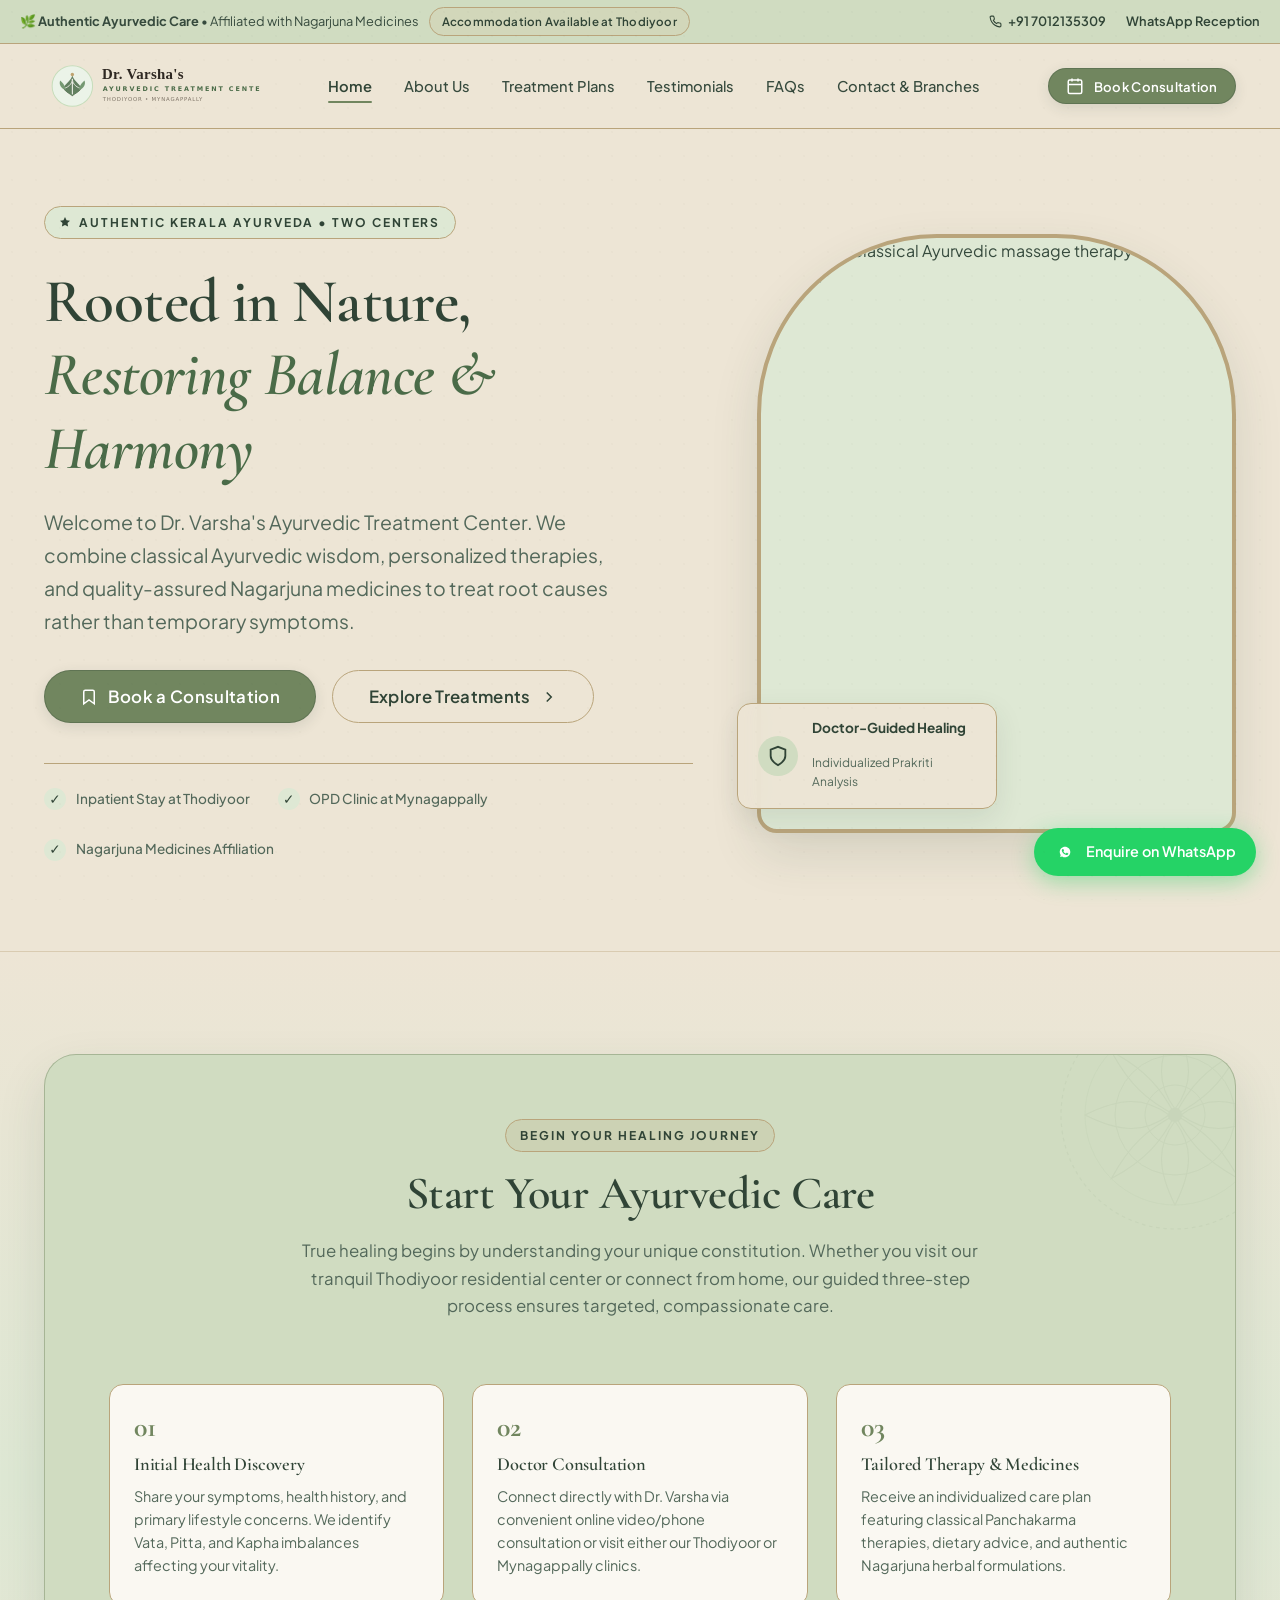
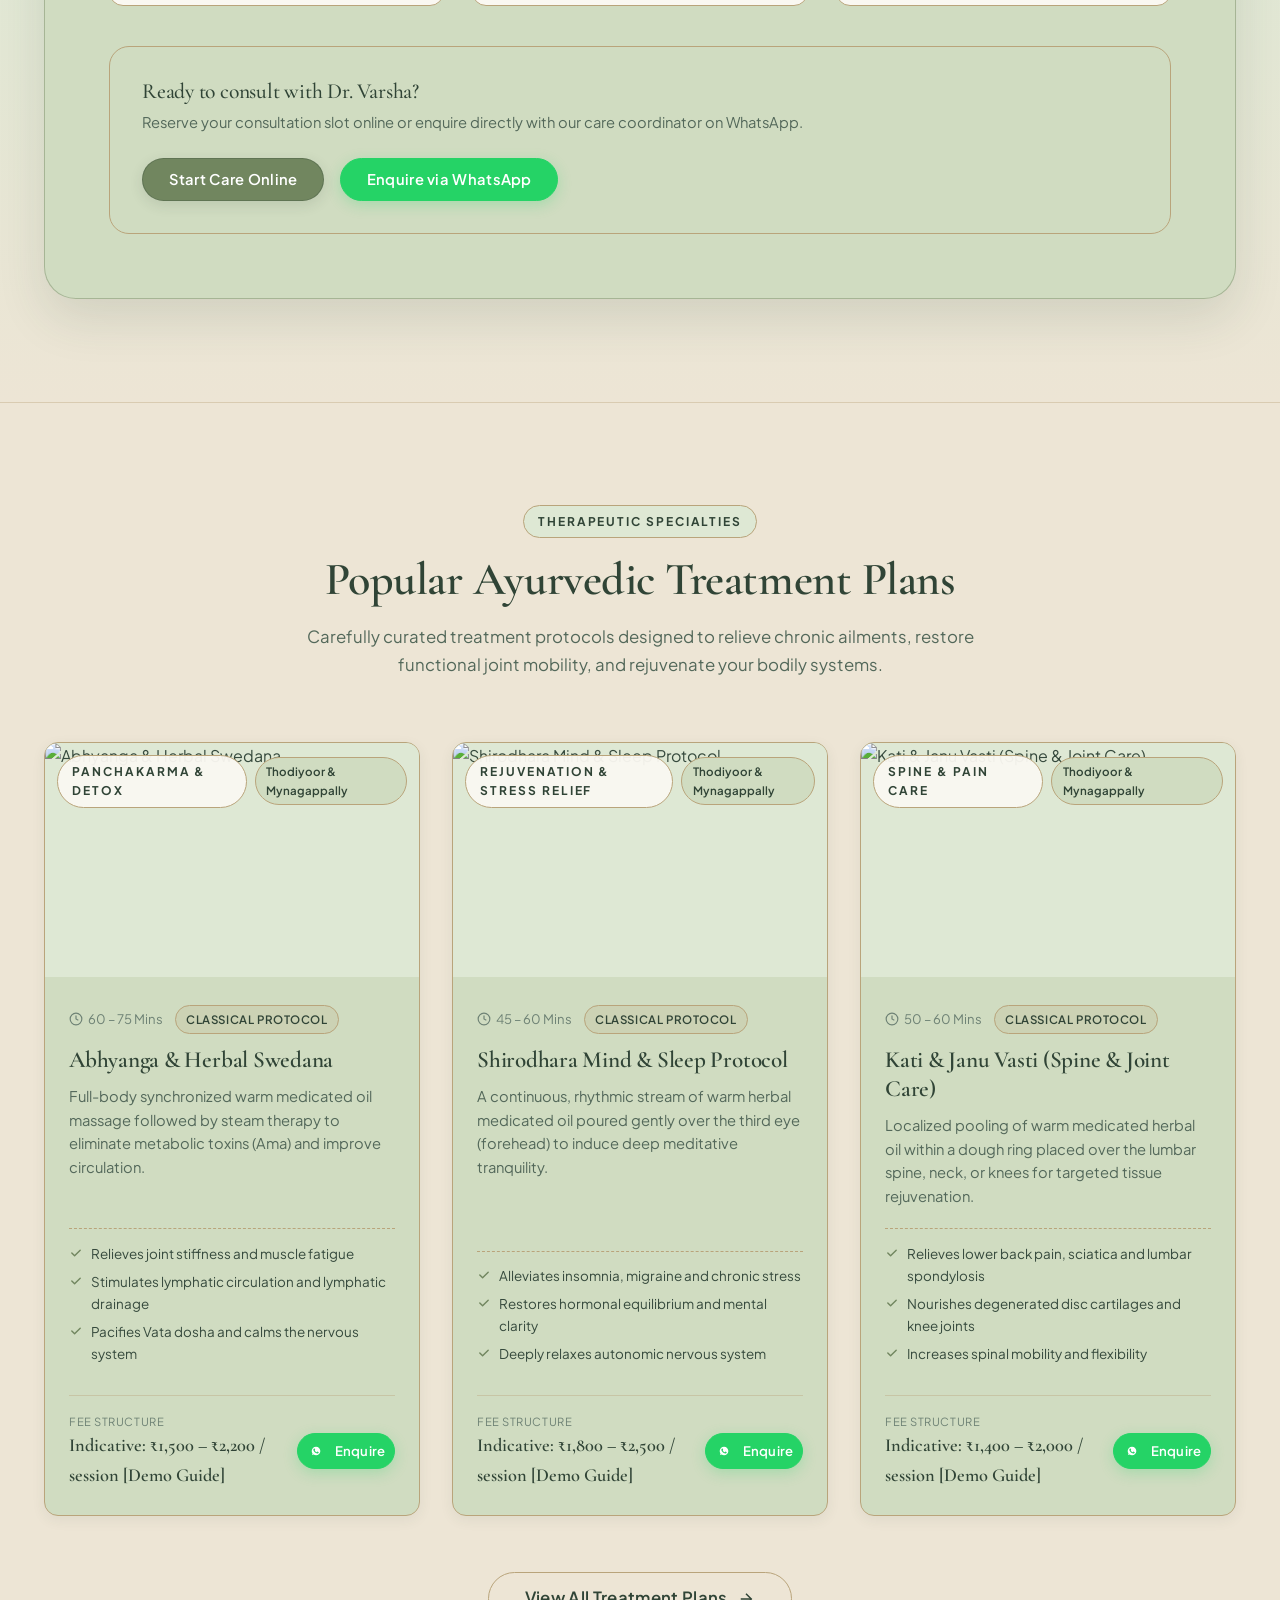
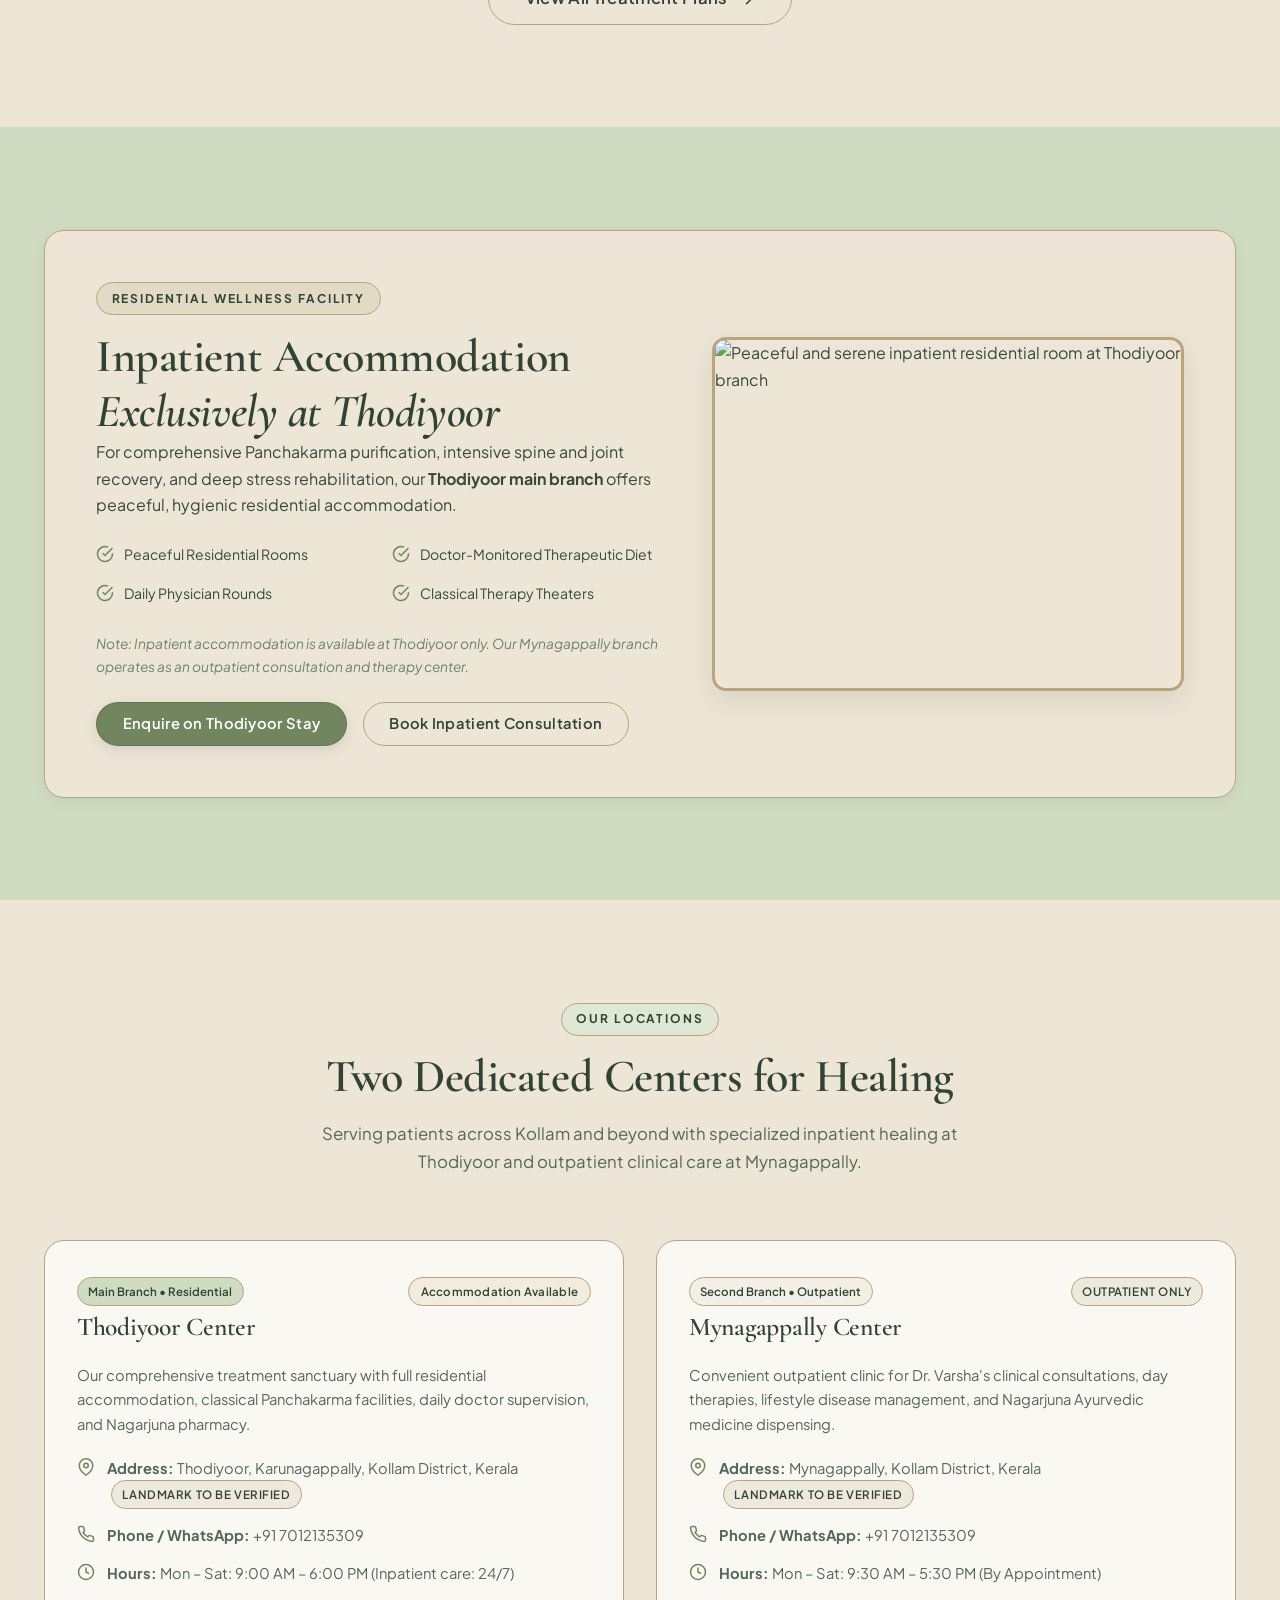
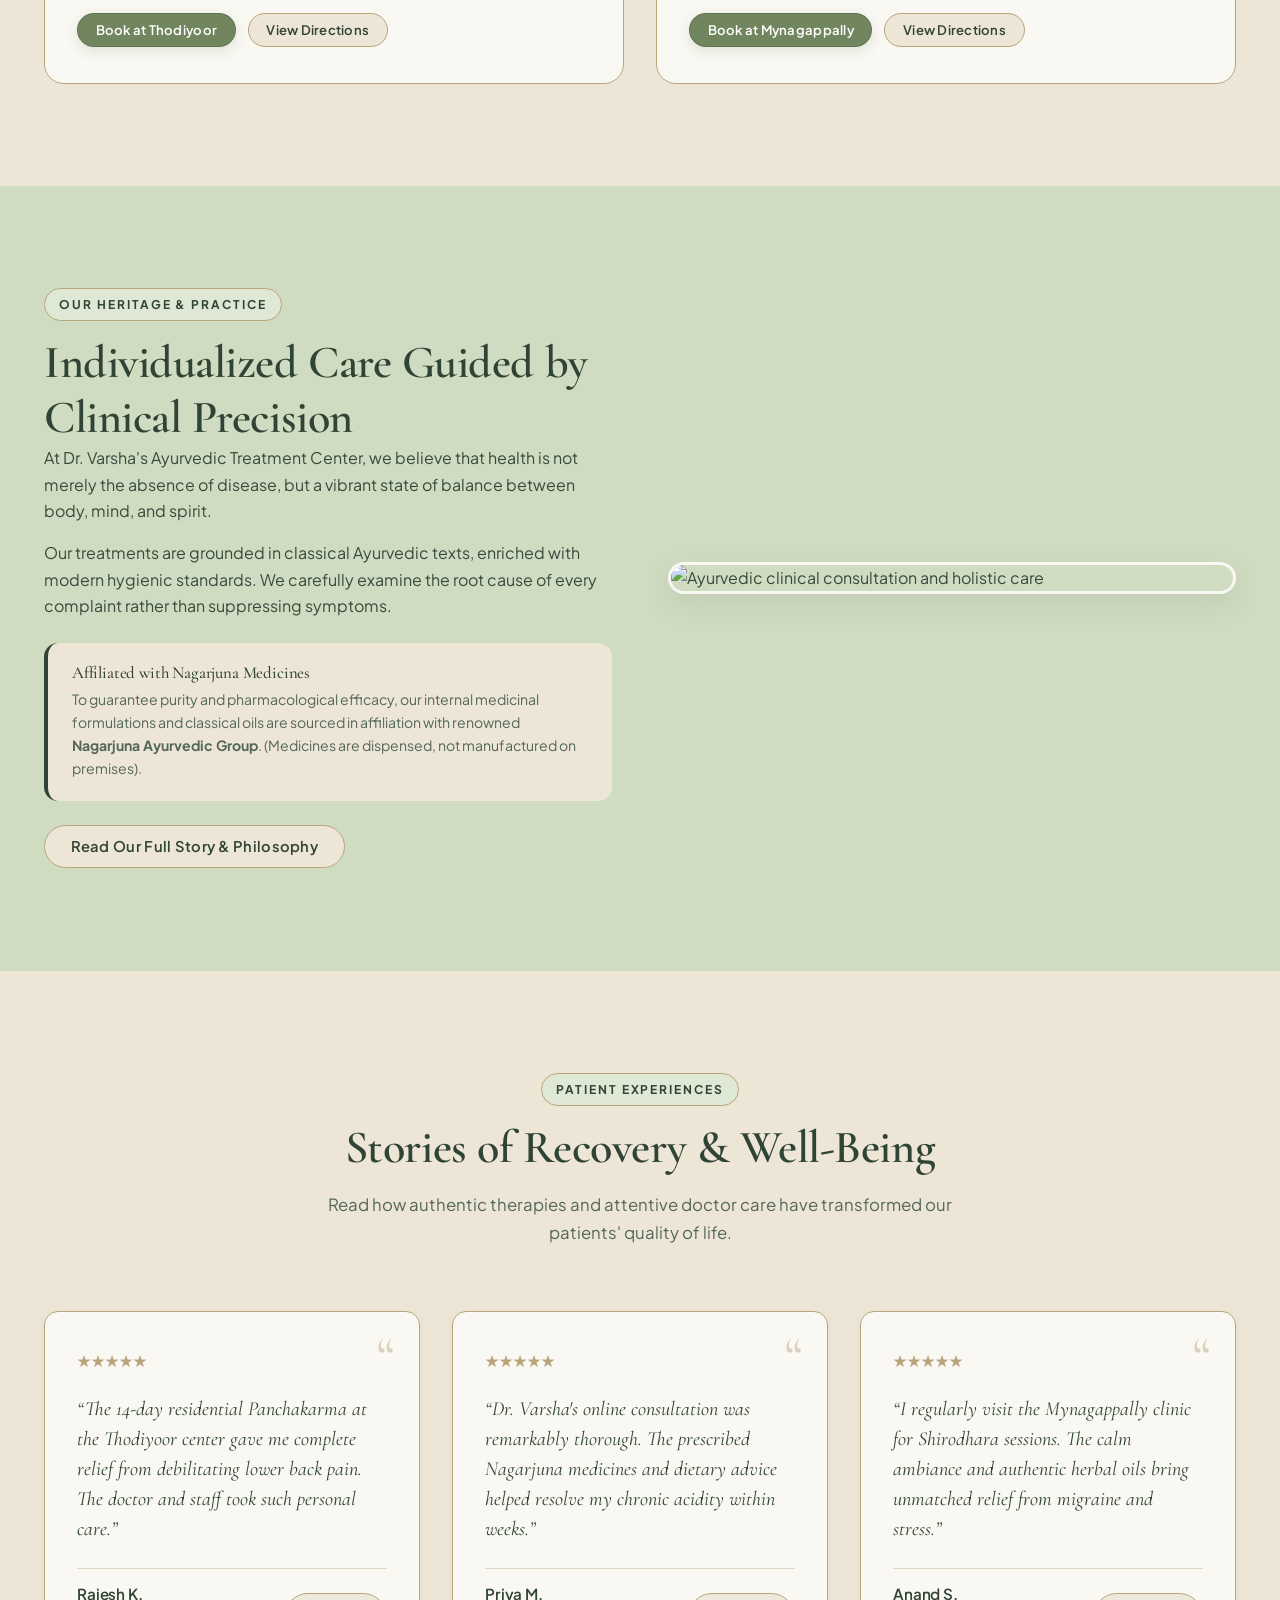
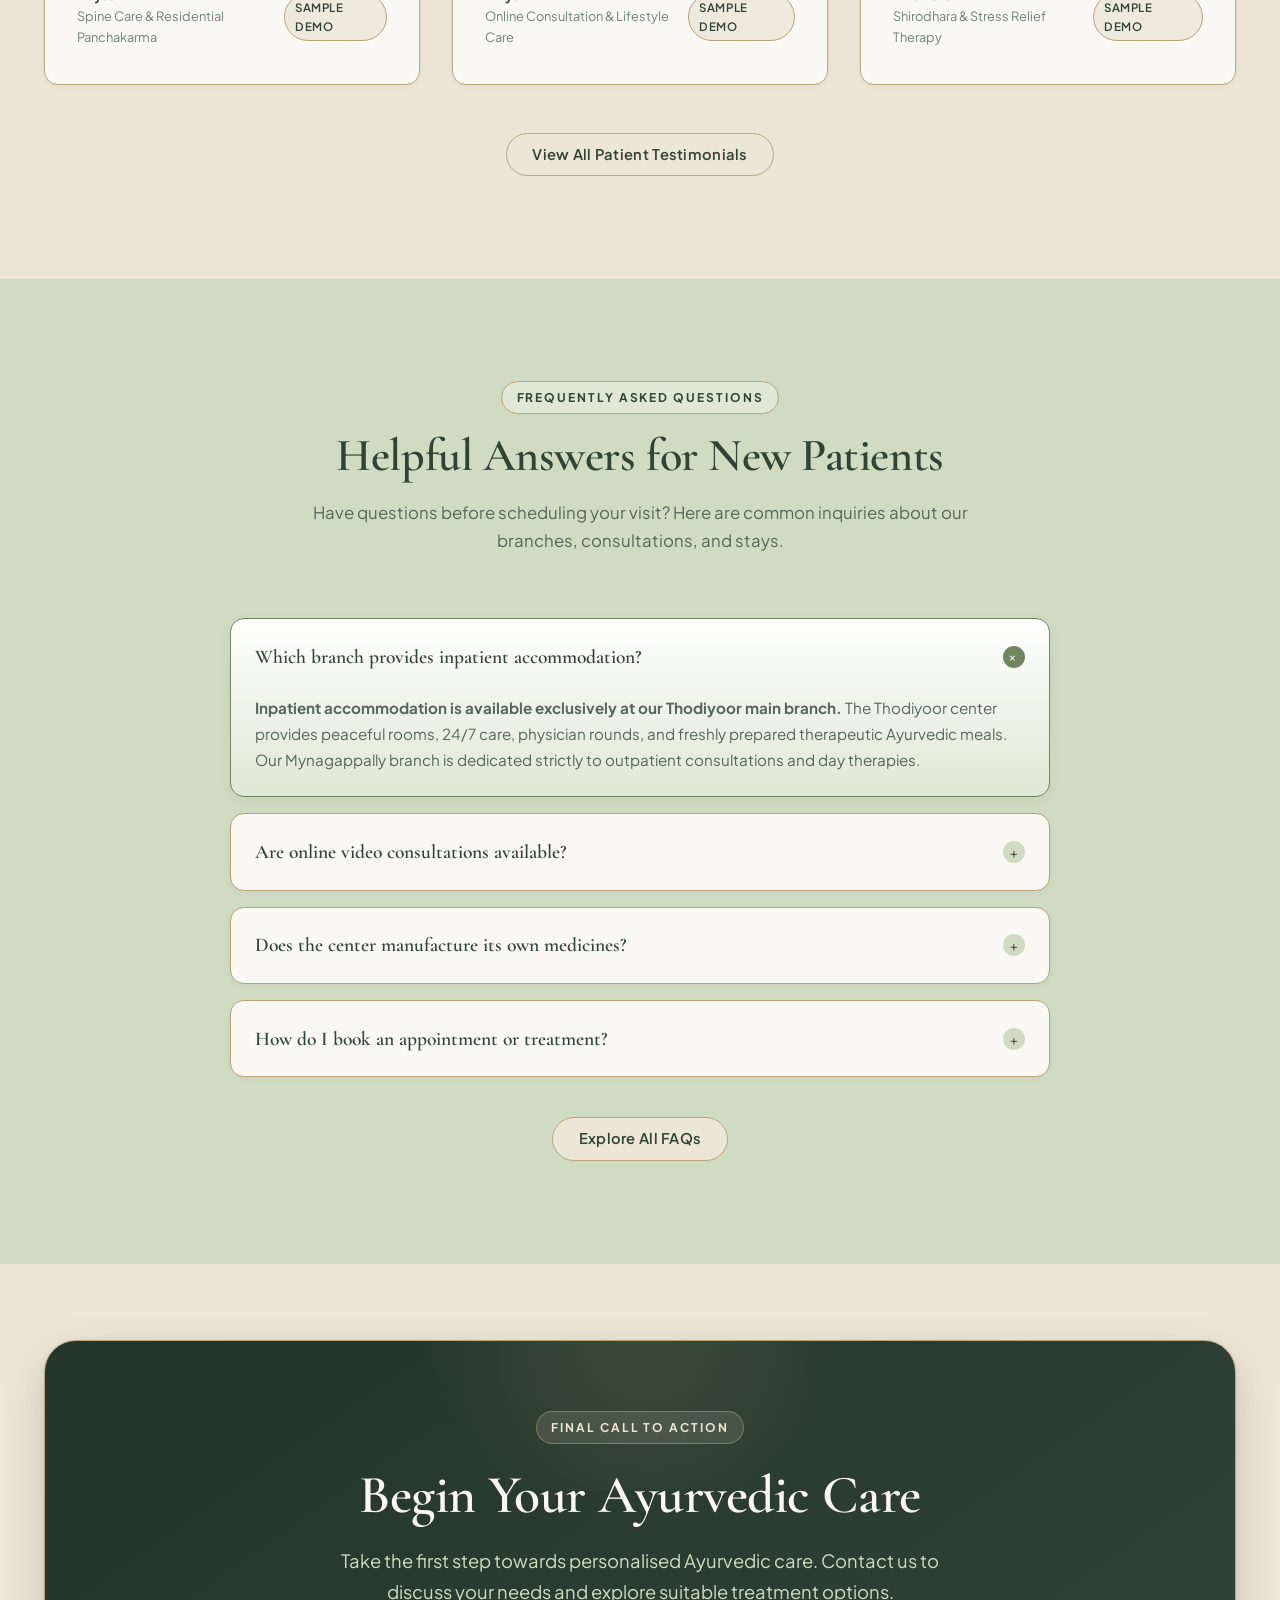
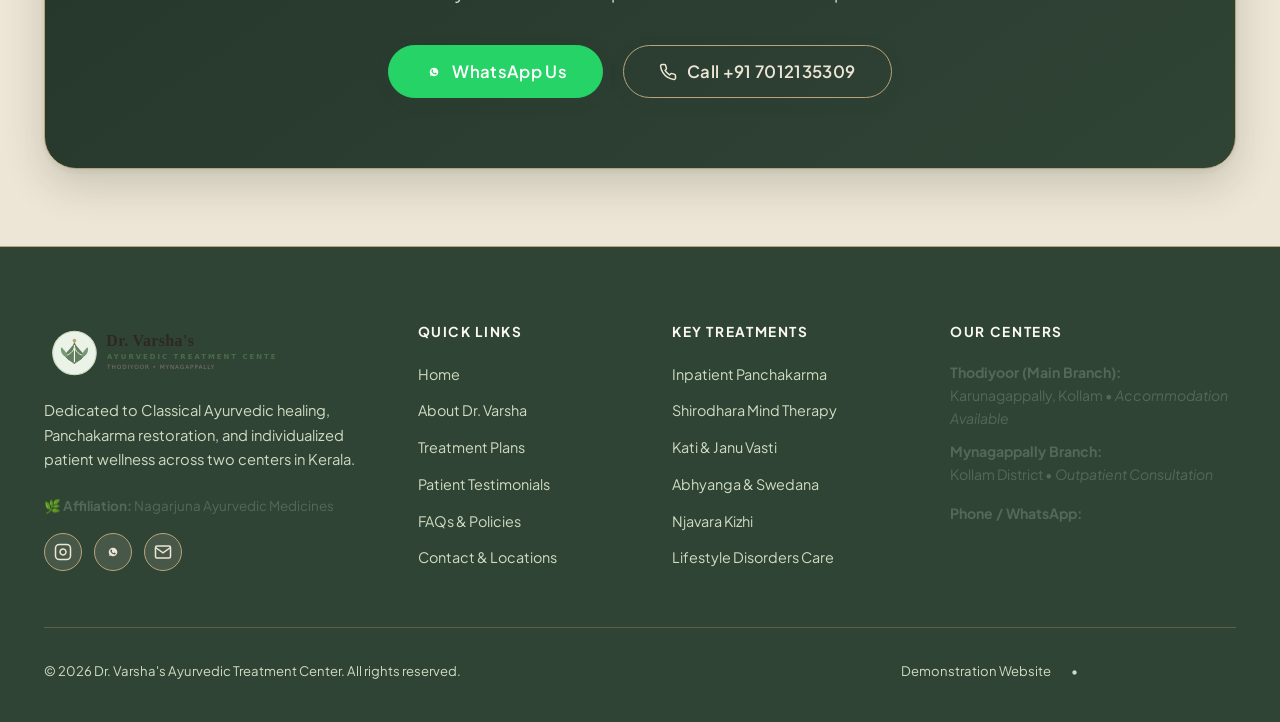
==== commit 4355043f: "theme 2" ====
--- a/index.html
+++ b/index.html
@@ -298,28 +298,28 @@
 
             <div class="accommodation-features">
               <div class="acc-feature-item">
-                <svg width="18" height="18" viewBox="0 0 24 24" fill="none" stroke="#3E5F3D" stroke-width="2">
+                <svg width="18" height="18" viewBox="0 0 24 24" fill="none" stroke="var(--brand-botanical)" stroke-width="2">
                   <path d="M22 11.08V12a10 10 0 1 1-5.93-9.14"></path>
                   <polyline points="22 4 12 14.01 9 11.01"></polyline>
                 </svg>
                 <span>Peaceful Residential Rooms</span>
               </div>
               <div class="acc-feature-item">
-                <svg width="18" height="18" viewBox="0 0 24 24" fill="none" stroke="#3E5F3D" stroke-width="2">
+                <svg width="18" height="18" viewBox="0 0 24 24" fill="none" stroke="var(--brand-botanical)" stroke-width="2">
                   <path d="M22 11.08V12a10 10 0 1 1-5.93-9.14"></path>
                   <polyline points="22 4 12 14.01 9 11.01"></polyline>
                 </svg>
                 <span>Doctor-Monitored Therapeutic Diet</span>
               </div>
               <div class="acc-feature-item">
-                <svg width="18" height="18" viewBox="0 0 24 24" fill="none" stroke="#3E5F3D" stroke-width="2">
+                <svg width="18" height="18" viewBox="0 0 24 24" fill="none" stroke="var(--brand-botanical)" stroke-width="2">
                   <path d="M22 11.08V12a10 10 0 1 1-5.93-9.14"></path>
                   <polyline points="22 4 12 14.01 9 11.01"></polyline>
                 </svg>
                 <span>Daily Physician Rounds</span>
               </div>
               <div class="acc-feature-item">
-                <svg width="18" height="18" viewBox="0 0 24 24" fill="none" stroke="#3E5F3D" stroke-width="2">
+                <svg width="18" height="18" viewBox="0 0 24 24" fill="none" stroke="var(--brand-botanical)" stroke-width="2">
                   <path d="M22 11.08V12a10 10 0 1 1-5.93-9.14"></path>
                   <polyline points="22 4 12 14.01 9 11.01"></polyline>
                 </svg>
@@ -691,8 +691,8 @@
           ✕
         </button>
         <span class="eyebrow" style="margin-bottom:0.4rem;">Start Your Ayurvedic Care</span>
-        <h3 id="modalTitle" style="font-size:1.65rem; color:var(--text-main);">Book an Ayurvedic Consultation</h3>
-        <p style="font-size:0.88rem; color:var(--text-muted); margin-bottom:0;">
+        <h3 id="modalTitle" style="font-size:1.65rem;">Book an Ayurvedic Consultation</h3>
+        <p style="font-size:0.88rem; margin-bottom:0;">
           Fill out the details below. Our team will connect with you via WhatsApp to confirm the appointment.
         </p>
       </div>
--- a/css/styles.css
+++ b/css/styles.css
@@ -7,59 +7,63 @@
 
 :root {
   /* ==========================================================================
-     Richer Earthy Botanical Palette (Warm Beige, Olive Sage, Moss & Forest Green, Antique Gold)
+     Unified Ayurvedic Palette (Combining Concepts 1, 2 & 3 Strengths)
      ========================================================================== */
-  /* Main Background: Warm Beige (#E4DCC9) */
-  --bg-main: #E4DCC9;            /* Main background: warm beige */
-  --bg-warm-ivory: #E4DCC9;      /* Primary tranquil canvas alias */
-  --bg-warm-beige: #E4DCC9;      /* Warm beige primary sections */
-
-  /* Secondary Section Backgrounds & Surfaces: Olive Sage (#AEBE9B) */
-  --bg-secondary: #AEBE9B;       /* Secondary section background: olive sage */
-  --bg-sage: #AEBE9B;            /* Olive sage */
-  --bg-ivory: #AEBE9B;           /* Secondary alternating section: olive sage */
-  --bg-sage-light: #C4D2B2;      /* Delicate lighter olive sage tint */
-  --bg-pure: #FFFFFF;            /* Pure white contrast for inner card bodies */
-  --bg-sand-light: #ECE5D5;      /* Subtle muted sand tint */
-  --bg-dark-feature: #293D30;    /* Forest green for prominent dark feature sections */
-
-  /* Buttons & Highlights: Moss Green (#6F865D) */
-  --brand-botanical: #6F865D;       /* Moss green - primary buttons & highlights */
-  --brand-botanical-hover: #5B704A; /* Richer, deeper moss green on hover */
-  --brand-botanical-dark: #4D603E;  /* Deep moss green */
-  --brand-botanical-light: #8DA27B; /* Softer moss green */
-  --brand-accent: #6F865D;          /* Moss green accent */
-  --brand-accent-hover: #5B704A;
-  --brand-sage: #4E6542;            /* Deep botanical green */
-  --brand-light-sage: #6F865D;      /* Moss green leaf tone */
-  --brand-sand: #B09A72;            /* Antique gold for decorative details */
-  --brand-gold: #B09A72;            /* Antique gold */
-  --brand-gold-soft: rgba(176, 154, 114, 0.18);
-
-  /* Headings & Text: Forest Green (#293D30) */
-  --brand-primary: #293D30;         /* Forest green primary tone */
-  --brand-primary-hover: #1E2D24;   /* Deeper forest green on hover */
-  --text-main: #293D30;            /* Forest green headings & primary text */
-  --text-body: #324438;            /* Deep forest green for comfortable reading */
-  --text-muted: #4F6355;           /* Muted forest green for secondary text */
-  --text-light: #6A7E70;           /* Soft caption & metadata text */
-  --text-on-accent: #FFFFFF;       /* Pure white on moss green (#6F865D) buttons */
-  --text-on-dark: #FAF8F2;         /* Warm ivory on dark forest features */
-
-  /* Borders & Small Decorative Details: Antique Gold (#B09A72) */
-  --border-gold: #B09A72;          /* Antique gold */
-  --border-sand: #B09A72;          /* Antique gold alias */
-  --border-subtle: rgba(176, 154, 114, 0.45); /* Subtle antique gold border */
-  --border-medium: #B09A72;                   /* Antique gold border */
-  --border-sage: rgba(111, 134, 93, 0.45);   /* Soft sage/moss border */
-  --border-sage-subtle: rgba(111, 134, 93, 0.25);
-
-  /* Shadows (Tuned to forest green for soft, organic depth) */
-  --shadow-xs: 0 2px 6px rgba(41, 61, 48, 0.05);
-  --shadow-sm: 0 4px 14px rgba(41, 61, 48, 0.08);
-  --shadow-md: 0 10px 28px rgba(41, 61, 48, 0.11);
-  --shadow-lg: 0 20px 48px rgba(41, 61, 48, 0.14);
-  --shadow-float: 0 24px 60px rgba(41, 61, 48, 0.18);
+  /* Main Background: Warm Limestone (#EDE5D5) */
+  --bg-main: #EDE5D5;            /* Main background: warm limestone */
+  --bg-warm-ivory: #EDE5D5;      /* Base light canvas alias */
+  --bg-warm-beige: #EDE5D5;      /* Warm limestone primary sections */
+
+  /* Secondary Surfaces & Cards: Herbal Sage (#D0DCC1) */
+  --bg-secondary: #D0DCC1;       /* Secondary section background: herbal sage */
+  --bg-sage: #D0DCC1;            /* Herbal sage */
+  --bg-ivory: #D0DCC1;           /* Secondary alternating section: herbal sage */
+  --bg-card: #D0DCC1;            /* Sage green card surface */
+  --bg-sage-light: #DEE8D4;      /* Delicate lighter herbal sage tint */
+  --bg-pure: #FAF8F2;            /* Clean light contrast surface */
+  --bg-sand-light: #F4EFE6;      /* Subtle muted limestone tint */
+  --bg-dark-feature: #304436;    /* Deep forest green for footer & booking CTA */
+
+  /* Buttons & Highlights: Moss Olive (#71865F) */
+  --brand-botanical: #71865F;       /* Moss olive - primary buttons & interactive highlights */
+  --brand-botanical-hover: #5D704E; /* Deeper moss olive on hover */
+  --brand-botanical-dark: #4A5B3D;  /* Deep moss olive */
+  --brand-botanical-light: #8E9F7F; /* Softer moss olive */
+  --brand-accent: #71865F;          /* Moss olive accent */
+  --brand-accent-hover: #5D704E;
+  --brand-sage: #4A6B48;            /* Botanical logo green */
+  --brand-light-sage: #759972;      /* Logo leaf green */
+  --brand-brass: #B9A47B;           /* Antique brass for subtle decorative details */
+  --brand-gold: #B9A47B;            /* Antique brass alias */
+  --brand-sand: #B9A47B;
+  --brand-gold-soft: rgba(185, 164, 123, 0.18);
+
+  /* Headings & Text: Deep Forest Green (#304436) */
+  --brand-primary: #304436;         /* Deep forest green primary tone */
+  --brand-primary-hover: #223328;   /* Deeper forest green on hover */
+  --text-main: #304436;            /* Deep forest green headings & primary text */
+  --text-body: #364A3D;            /* Deep forest green for comfortable reading */
+  --text-muted: #53685A;           /* Muted forest green for secondary text */
+  --text-light: #6E8275;           /* Soft caption & metadata text */
+  --text-on-accent: #FFFFFF;       /* Pure white on moss olive (#71865F) buttons */
+  --text-on-dark: #EDE5D5;         /* Warm limestone on deep forest green features */
+  --text-on-dark-muted: #D0DCC1;   /* Herbal sage on deep forest green features */
+
+  /* Borders & Small Decorative Details: Antique Brass (#B9A47B) */
+  --border-brass: #B9A47B;         /* Antique brass */
+  --border-gold: #B9A47B;
+  --border-sand: #B9A47B;
+  --border-subtle: rgba(185, 164, 123, 0.4); /* Subtle antique brass border */
+  --border-medium: #B9A47B;                  /* Antique brass border */
+  --border-sage: rgba(113, 134, 95, 0.45);   /* Soft sage border */
+  --border-sage-subtle: rgba(113, 134, 95, 0.25);
+
+  /* Shadows (Tuned to deep forest green for organic depth) */
+  --shadow-xs: 0 2px 6px rgba(48, 68, 54, 0.05);
+  --shadow-sm: 0 4px 14px rgba(48, 68, 54, 0.07);
+  --shadow-md: 0 10px 28px rgba(48, 68, 54, 0.1);
+  --shadow-lg: 0 20px 48px rgba(48, 68, 54, 0.13);
+  --shadow-float: 0 24px 60px rgba(48, 68, 54, 0.18);
 
   /* Radius */
   --radius-sm: 8px;
--- a/css/components.css
+++ b/css/components.css
@@ -59,7 +59,7 @@
   position: sticky;
   top: 0;
   z-index: 100;
-  background-color: rgba(228, 220, 201, 0.94);
+  background-color: rgba(237, 229, 213, 0.94);
   backdrop-filter: blur(14px);
   -webkit-backdrop-filter: blur(14px);
   border-bottom: 1px solid var(--border-medium);
@@ -68,7 +68,7 @@
 
 .site-header.is-scrolled {
   box-shadow: var(--shadow-sm);
-  background-color: rgba(228, 220, 201, 0.98);
+  background-color: rgba(237, 229, 213, 0.98);
 }
 
 .nav-container {
@@ -411,7 +411,7 @@
   position: absolute;
   bottom: 24px;
   left: -20px;
-  background: rgba(228, 220, 201, 0.95);
+  background: rgba(237, 229, 213, 0.95);
   backdrop-filter: blur(10px);
   border: 1px solid var(--border-medium);
   border-radius: var(--radius-md);
@@ -559,7 +559,7 @@
 }
 
 .treatment-card {
-  background: var(--bg-pure);
+  background: var(--bg-card);
   border: 1px solid var(--border-medium);
   border-radius: var(--radius-md);
   overflow: hidden;
@@ -972,7 +972,7 @@
 .modal-backdrop {
   position: fixed;
   inset: 0;
-  background-color: rgba(41, 61, 48, 0.72);
+  background-color: rgba(48, 68, 54, 0.78);
   backdrop-filter: blur(8px);
   -webkit-backdrop-filter: blur(8px);
   z-index: 999;
@@ -1009,10 +1009,26 @@
 }
 
 .modal-header {
-  padding: 1.5rem 1.75rem 1rem 1.75rem;
+  padding: 1.5rem 1.75rem 1.15rem 1.75rem;
   border-bottom: 1px solid var(--border-medium);
   position: relative;
-  background: linear-gradient(180deg, var(--bg-secondary) 0%, var(--bg-warm-beige) 100%);
+  background: linear-gradient(180deg, #24352A 0%, var(--bg-dark-feature) 100%);
+}
+
+.modal-header .section-title,
+.modal-header h3,
+.modal-header #modalTitle {
+  color: #FAF8F2 !important;
+}
+
+.modal-header p {
+  color: var(--text-on-dark-muted) !important;
+}
+
+.modal-header .eyebrow {
+  background: rgba(237, 229, 213, 0.14);
+  color: var(--text-on-dark);
+  border: 1px solid rgba(185, 164, 123, 0.5);
 }
 
 .modal-close-btn {
@@ -1022,9 +1038,9 @@
   width: 36px;
   height: 36px;
   border-radius: 50%;
-  background: var(--bg-pure);
-  border: 1px solid var(--border-medium);
-  color: var(--text-main);
+  background: rgba(237, 229, 213, 0.12);
+  border: 1px solid rgba(185, 164, 123, 0.6);
+  color: var(--text-on-dark);
   display: flex;
   align-items: center;
   justify-content: center;
@@ -1136,10 +1152,10 @@
 }
 
 /* ==========================================================================
-   Footer
+   Footer (Deep Forest Green #304436 with Warm Limestone & Herbal Sage Text)
    ========================================================================== */
 .site-footer {
-  background-color: var(--bg-secondary);
+  background-color: var(--bg-dark-feature);
   border-top: 1px solid var(--border-medium);
   padding-top: clamp(4rem, 6vw, 5.5rem);
   padding-bottom: 2.5rem;
@@ -1154,7 +1170,7 @@
 }
 
 .footer-brand p {
-  color: var(--text-muted);
+  color: var(--text-on-dark-muted);
   font-size: 0.92rem;
   margin-top: 1rem;
   margin-bottom: 1.5rem;
@@ -1167,7 +1183,7 @@
   font-weight: 700;
   letter-spacing: 0.12em;
   text-transform: uppercase;
-  color: var(--text-main);
+  color: #FAF8F2;
   margin-bottom: 1.25rem;
 }
 
@@ -1180,12 +1196,12 @@
 
 .footer-link {
   font-size: 0.9rem;
-  color: var(--text-body);
+  color: var(--text-on-dark-muted);
   transition: var(--transition-fast);
 }
 
 .footer-link:hover {
-  color: var(--text-main);
+  color: #FFFFFF;
   font-weight: 600;
   padding-left: 4px;
 }
@@ -1201,9 +1217,9 @@
   width: 38px;
   height: 38px;
   border-radius: 50%;
-  background: var(--bg-warm-beige);
+  background: rgba(237, 229, 213, 0.12);
   border: 1px solid var(--border-medium);
-  color: var(--text-main);
+  color: var(--text-on-dark);
   display: flex;
   align-items: center;
   justify-content: center;
@@ -1218,7 +1234,7 @@
 }
 
 .footer-bottom {
-  border-top: 1px solid var(--border-medium);
+  border-top: 1px solid rgba(185, 164, 123, 0.3);
   padding-top: 2rem;
   display: flex;
   align-items: center;
@@ -1226,11 +1242,11 @@
   flex-wrap: wrap;
   gap: 1rem;
   font-size: 0.82rem;
-  color: var(--text-light);
-}
-
-/* ==========================================================================
-   Final Call To Action (Homepage Pre-Footer Banner)
+  color: var(--text-on-dark-muted);
+}
+
+/* ==========================================================================
+   Final Call To Action (Booking Section - Deep Forest Green #304436)
    ========================================================================== */
 .final-cta-section {
   padding-top: clamp(3.5rem, 6vw, 5.5rem);
@@ -1240,12 +1256,12 @@
 }
 
 .final-cta-container {
-  background: linear-gradient(145deg, #BDCDB0 0%, var(--bg-secondary) 100%);
+  background: linear-gradient(145deg, #24352A 0%, var(--bg-dark-feature) 100%);
   border: 1px solid var(--border-medium);
   border-radius: var(--radius-xl);
   padding: clamp(3rem, 5.5vw, 4.75rem) clamp(1.5rem, 4vw, 3.5rem);
   text-align: center;
-  box-shadow: 0 16px 40px rgba(41, 61, 48, 0.1), 0 2px 6px rgba(41, 61, 48, 0.04);
+  box-shadow: 0 16px 40px rgba(48, 68, 54, 0.2), 0 2px 6px rgba(48, 68, 54, 0.08);
   position: relative;
   overflow: hidden;
 }
@@ -1258,7 +1274,7 @@
   transform: translateX(-50%);
   width: 520px;
   height: 320px;
-  background: radial-gradient(circle, rgba(255, 255, 255, 0.5) 0%, rgba(255, 255, 255, 0) 70%);
+  background: radial-gradient(circle, rgba(185, 164, 123, 0.15) 0%, rgba(48, 68, 54, 0) 70%);
   pointer-events: none;
 }
 
@@ -1272,9 +1288,9 @@
 
 .final-cta-eyebrow {
   margin-bottom: 1.25rem;
-  background: var(--bg-warm-beige);
-  color: var(--text-main);
-  border: 1px solid var(--border-medium);
+  background: rgba(237, 229, 213, 0.12);
+  color: var(--text-on-dark);
+  border: 1px solid rgba(185, 164, 123, 0.5);
   letter-spacing: 0.16em;
 }
 
@@ -1282,7 +1298,7 @@
   font-family: var(--font-serif);
   font-size: clamp(2.2rem, 4.5vw, 3.35rem);
   font-weight: 600;
-  color: var(--text-main);
+  color: #FAF8F2;
   line-height: 1.15;
   margin-bottom: 1.25rem;
   letter-spacing: -0.01em;
@@ -1291,7 +1307,7 @@
 .final-cta-lead {
   font-family: var(--font-sans);
   font-size: clamp(1.02rem, 1.6vw, 1.15rem);
-  color: var(--text-body);
+  color: var(--text-on-dark-muted);
   line-height: 1.68;
   max-width: 620px;
   margin-left: auto;
@@ -1308,23 +1324,23 @@
 }
 
 .final-cta-buttons .btn {
-  box-shadow: 0 4px 14px rgba(41, 61, 48, 0.08);
+  box-shadow: 0 4px 14px rgba(48, 68, 54, 0.2);
   transition: transform var(--transition-fast), box-shadow var(--transition-fast), background-color var(--transition-fast), border-color var(--transition-fast), color var(--transition-fast);
 }
 
 .final-cta-buttons .btn:hover {
   transform: translateY(-2px);
-  box-shadow: 0 8px 20px rgba(41, 61, 48, 0.16);
+  box-shadow: 0 8px 20px rgba(48, 68, 54, 0.3);
 }
 
 .final-cta-buttons .btn:active {
   transform: translateY(1px);
-  box-shadow: 0 2px 6px rgba(41, 61, 48, 0.08);
+  box-shadow: 0 2px 6px rgba(48, 68, 54, 0.15);
 }
 
 .final-cta-call-btn {
-  background-color: var(--bg-warm-beige);
-  color: var(--text-main);
+  background-color: transparent;
+  color: var(--text-on-dark);
   border: 1.5px solid var(--border-medium);
   font-weight: 600;
 }
